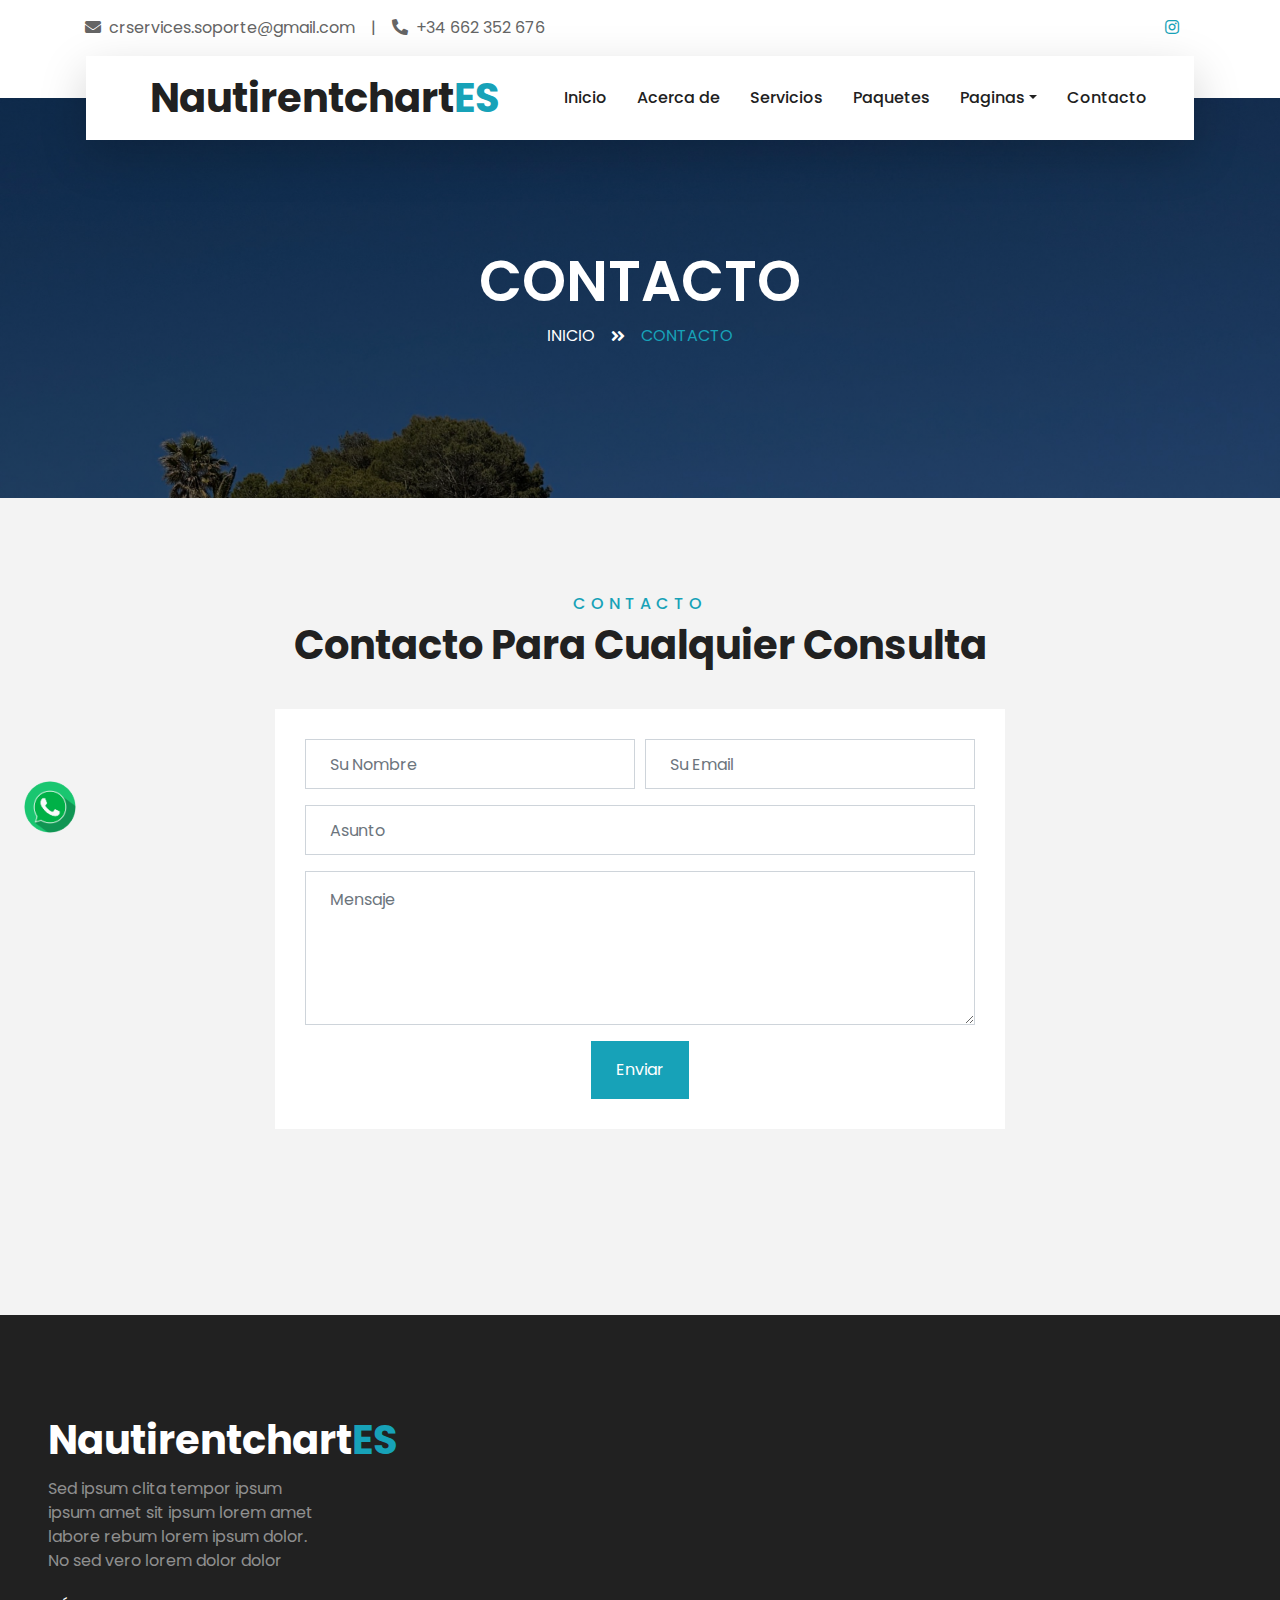
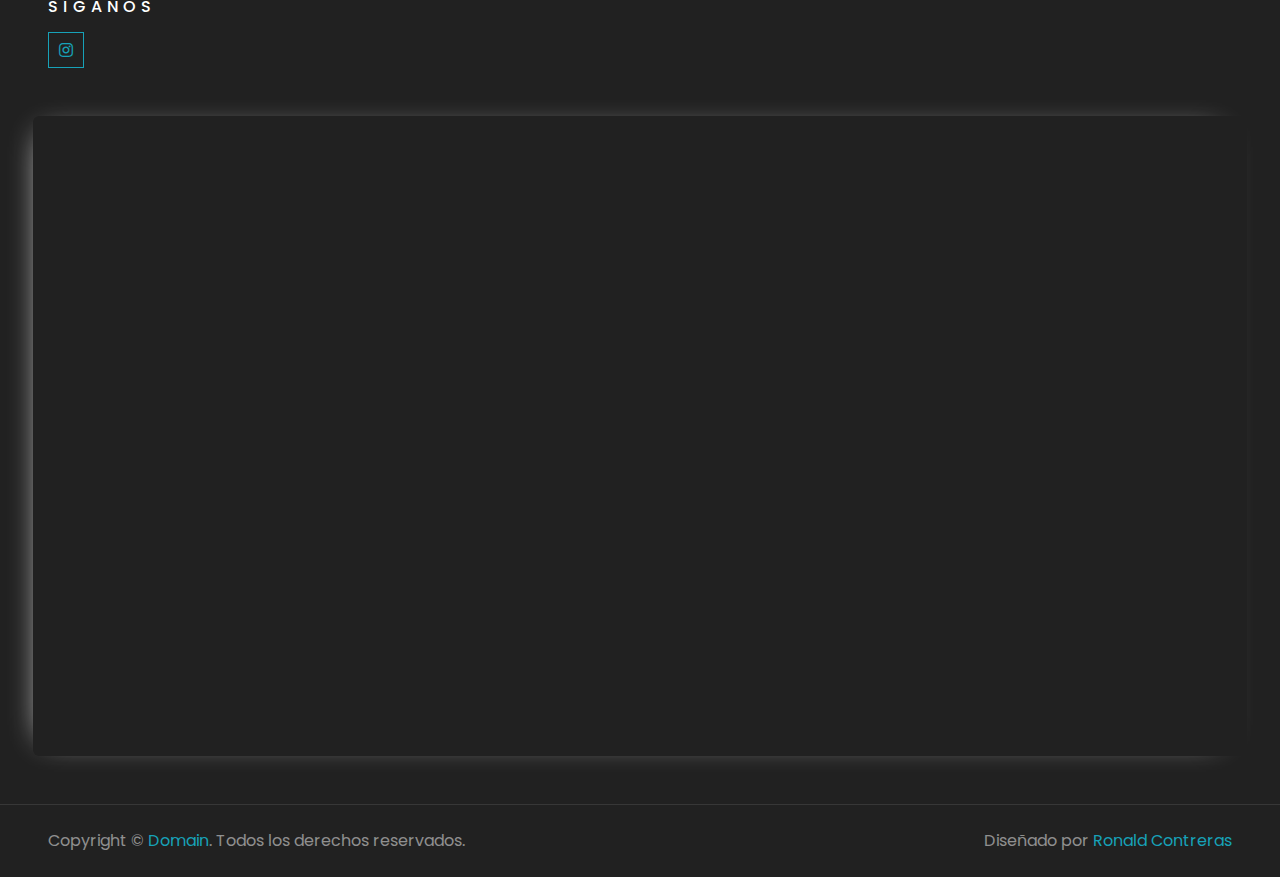
==== contact.html @ 91424c63 "Add files via upload" ====
<!DOCTYPE html>
<html lang="en">

<head>
    <meta charset="utf-8">
    <title>NautirentchartES</title>
    <meta content="width=device-width, initial-scale=1.0" name="viewport">
    <meta content="Free HTML Templates" name="keywords">
    <meta content="Free HTML Templates" name="description">

    <!-- Favicon -->
    <link href="img/favicon.ico" rel="icon">

    <!-- Google Web Fonts -->
    <link rel="preconnect" href="https://fonts.gstatic.com">
    <link href="https://fonts.googleapis.com/css2?family=Poppins:wght@400;500;600;700&display=swap" rel="stylesheet"> 

    <!-- Font Awesome -->
    <link href="https://cdnjs.cloudflare.com/ajax/libs/font-awesome/5.10.0/css/all.min.css" rel="stylesheet">

    <!-- Libraries Stylesheet -->
    <link href="lib/owlcarousel/assets/owl.carousel.min.css" rel="stylesheet">
    <link href="lib/tempusdominus/css/tempusdominus-bootstrap-4.min.css" rel="stylesheet" />

    <!-- Customized Bootstrap Stylesheet -->
    <link href="css/style.css" rel="stylesheet">
</head>

<body>
    <!-- Topbar Start -->
    <div class="container-fluid bg-light pt-3 d-none d-lg-block">
        <div class="container">
            <div class="row">
                <div class="col-lg-6 text-center text-lg-left mb-2 mb-lg-0">
                    <div class="d-inline-flex align-items-center">
                        <p><i class="fa fa-envelope mr-2"></i>crservices.soporte@gmail.com</p>
                        <p class="text-body px-3">|</p>
                        <p><i class="fa fa-phone-alt mr-2"></i>+34 662 352 676</p>
                    </div>   
                </div>
                <div class="col-lg-6 text-center text-lg-right">
                    <div class="d-inline-flex align-items-center">
                       <!--  <a class="text-info px-3" href="">
                            <i class="fab fa-facebook-f"></i>
                        </a>-->
                        <!-- <a class="text-info px-3" href="">
                            <i class="fab fa-twitter"></i>
                        </a>-->
                        <!-- <a class="text-info px-3" href="">
                            <i class="fab fa-linkedin-in"></i>
                        </a>-->
                        <a class="text-info px-3" href="">
                            <i class="fab fa-instagram"></i>
                        </a>
                        <!-- <a class="text-info px-3" href="">
                            <i class="fab fa-youtube"></i>
                        </a>-->
                         <!--<div id="flags" clase="flags">-->
                           
                       <!-- </div>-->
                    </div>
                </div>
            </div>
        </div>
    </div>
    <!-- Topbar End -->


    <!-- Navbar Start -->
    <div class="container-fluid position-relative nav-bar p-0">
        <div class="container-lg position-relative p-0 px-lg-3" style="z-index: 9;">
            <nav class="navbar navbar-expand-lg bg-light navbar-light shadow-lg py-3 py-lg-0 pl-3 pl-lg-5">
                <a href="" class="navbar-brand">
                      <!-- languages -->
                      <div class="flags_item " data-language=""="es">
                        <img class="flags_img" src="img/icon/es.svg" alt="">
                      </div>
                  
                      <div class="flags_item" data-language="en">
                        <img class="flags_img" src="img/icon/gb.svg" alt="">
                      </div>
                </a>
                    <h1 class="m-0 text-info"><span class="text-dark">Nautirentchart</span>ES</h1>                 
                    <button type="button" class="navbar-toggler" data-toggle="collapse" data-target="#navbarCollapse">
                     <span class="navbar-toggler-icon"></span>
                    </button>
                    <div class="collapse navbar-collapse justify-content-between px-3" id="navbarCollapse">
                        <div class="navbar-nav ml-auto py-0">
                            <a href="index.html" class="nav-item nav-link">Inicio</a>
                            <a href="" class="nav-item nav-link">Acerca de</a>
                            <a href="" class="nav-item nav-link">Servicios</a>
                            <a href="" class="nav-item nav-link">Paquetes</a>
                            <div class="nav-item dropdown">
                            <a href="#" class="nav-link dropdown-toggle" data-toggle="dropdown">Paginas</a>
                            <div class="dropdown-menu border-0 rounded-0 m-0">
                                 <!-- <a href="blog.html" class="dropdown-item">Blog Grid</a>
                                <a href="single.html" class="dropdown-item">Blog Detail</a> -->
                                <a href="#" class="dropdown-item">Destination</a>
                                 <!-- <a href="guide.html" class="dropdown-item">Travel Guides</a>-->
                                 <!-- <a href="testimonial.html" class="dropdown-item">Testimonios</a>-->
                                </div>
                            </div>
                        <a href="contact.html" class="nav-item nav-link">Contacto</a>
                    </div>
                </div>
            </nav>
        </div>
    </div>
    <!-- Navbar End -->


    <!-- Header Start -->
    <div class="container-fluid page-header">
        <div class="container">
            <div class="d-flex flex-column align-items-center justify-content-center" style="min-height: 400px">
                <h3 class="display-4 text-white text-uppercase">Contacto</h3>
                <div class="d-inline-flex text-white">
                    <p class="m-0 text-uppercase"><a class="text-white" href="index.html">Inicio</a></p>
                    <i class="fa fa-angle-double-right pt-1 px-3"></i>
                    <p class="m-0 text-uppercase text-info">Contacto</p>
                </div>
            </div>
        </div>
    </div>
    <!-- Header End -->


    <!-- Booking Start -->
    <!--<div class="container-fluid booking mt-5 pb-5">
        <div class="container pb-5">
            <div class="bg-light shadow" style="padding: 30px;">
                <div class="row align-items-center" style="min-height: 60px;">
                    <div class="col-md-10">
                        <div class="row">
                            <div class="col-md-3">
                                <div class="mb-3 mb-md-0">
                                    <select class="custom-select px-4" style="height: 47px;">
                                        <option selected>Destination</option>
                                        <option value="1">Destination 1</option>
                                        <option value="2">Destination 1</option>
                                        <option value="3">Destination 1</option>
                                    </select>
                                </div>
                            </div>
                            <div class="col-md-3">
                                <div class="mb-3 mb-md-0">
                                    <div class="date" id="date1" data-target-input="nearest">
                                        <input type="text" class="form-control p-4 datetimepicker-input" placeholder="Depart Date" data-target="#date1" data-toggle="datetimepicker"/>
                                    </div>
                                </div>
                            </div>
                            <div class="col-md-3">
                                <div class="mb-3 mb-md-0">
                                    <div class="date" id="date2" data-target-input="nearest">
                                        <input type="text" class="form-control p-4 datetimepicker-input" placeholder="Return Date" data-target="#date2" data-toggle="datetimepicker"/>
                                    </div>
                                </div>
                            </div>
                            <div class="col-md-3">
                                <div class="mb-3 mb-md-0">
                                    <select class="custom-select px-4" style="height: 47px;">
                                        <option selected>Duration</option>
                                        <option value="1">Duration 1</option>
                                        <option value="2">Duration 1</option>
                                        <option value="3">Duration 1</option>
                                    </select>
                                </div>
                            </div>
                        </div>
                    </div>
                    <div class="col-md-2">
                        <button class="btn btn-primary btn-block" type="submit" style="height: 47px; margin-top: -2px;">Submit</button>
                    </div>
                </div>
            </div>
        </div>
    </div>-->
    <!-- Booking End -->


    <!-- Contact Start -->
    <div class="container-fluid py-5">
        <div class="container py-5">
            <div class="text-center mb-3 pb-3">
                <h6 class="text-info text-uppercase" style="letter-spacing: 5px;">Contacto</h6>
                <h1>Contacto Para Cualquier Consulta</h1>
            </div>
            <div class="row justify-content-center">
                <div class="col-lg-8">
                    <div class="contact-form bg-white" style="padding: 30px;">
                        <div id="success"></div>
                        <form name="sentMessage" id="contactForm" novalidate="novalidate">
                            <div class="form-row">
                                <div class="control-group col-sm-6">
                                    <input type="text" class="form-control p-4" id="name" placeholder="Su Nombre"
                                        required="required" data-validation-required-message="Por favor ingrese su nombre" />
                                    <p class="help-block text-danger"></p>
                                </div>
                                <div class="control-group col-sm-6">
                                    <input type="email" class="form-control p-4" id="email" placeholder="Su Email"
                                        required="required" data-validation-required-message="Por favor ingrese email" />
                                    <p class="help-block text-danger"></p>
                                </div>
                            </div>
                            <div class="control-group">
                                <input type="text" class="form-control p-4" id="subject" placeholder="Asunto"
                                    required="required" data-validation-required-message="Por favor ingrese asunto" />
                                <p class="help-block text-danger"></p>
                            </div>
                            <div class="control-group">
                                <textarea class="form-control py-3 px-4" rows="5" id="message" placeholder="Mensaje"
                                    required="required"
                                    data-validation-required-message="Por favor ingrese su mensaje"></textarea>
                                <p class="help-block text-danger"></p>
                            </div>
                            <div class="text-center">
                                <button class="btn btn-primary py-3 px-4" type="submit" id="sendMessageButton">Enviar</button>
                            </div>
                        </form>
                    </div>
                </div>
            </div>
        </div>
    </div>
    <!-- Contact End -->


    <!-- Footer Start -->
    <div class="container-fluid bg-dark text-white-50 py-5 px-sm-3 px-lg-5" style="margin-top: 90px;">
        <div class="row pt-5">
            <div class="col-lg-3 col-md-6 mb-5">
                <a href="" class="navbar-brand">
                    <h1 class="text-info"><span class="text-white">Nautirentchart</span>ES</h1>
                </a>
                <p>Sed ipsum clita tempor ipsum ipsum amet sit ipsum lorem amet labore rebum lorem ipsum dolor. No sed vero lorem dolor dolor</p>
                <h6 class="text-white text-uppercase mt-4 mb-3" style="letter-spacing: 5px;">Síganos</h6>
                <div class="d-flex justify-content-start">
                   <!--  <a class="btn btn-outline-primary btn-square mr-2" href="#"><i class="fab fa-twitter"></i></a>
                    <a class="btn btn-outline-primary btn-square mr-2" href="#"><i class="fab fa-facebook-f"></i></a>
                    <a class="btn btn-outline-primary btn-square mr-2" href="#"><i class="fab fa-linkedin-in"></i></a>-->
                    <a class="btn btn-outline-primary btn-square" href="#"><i class="fab fa-instagram"></i></a>
                </div>
            </div>
           <!-- <div class="col-lg-3 col-md-6 mb-5">
                <h5 class="text-white text-uppercase mb-4" style="letter-spacing: 5px;">Our Services</h5>
                <div class="d-flex flex-column justify-content-start">
                    <a class="text-white-50 mb-2" href="#"><i class="fa fa-angle-right mr-2"></i>About</a>
                    <a class="text-white-50 mb-2" href="#"><i class="fa fa-angle-right mr-2"></i>Destination</a>
                    <a class="text-white-50 mb-2" href="#"><i class="fa fa-angle-right mr-2"></i>Services</a>
                    <a class="text-white-50 mb-2" href="#"><i class="fa fa-angle-right mr-2"></i>Packages</a>
                    <a class="text-white-50 mb-2" href="#"><i class="fa fa-angle-right mr-2"></i>Guides</a>
                    <a class="text-white-50 mb-2" href="#"><i class="fa fa-angle-right mr-2"></i>Testimonial</a>
                    <a class="text-white-50" href="#"><i class="fa fa-angle-right mr-2"></i>Blog</a>
                </div>
            </div>-->
           <!-- <div class="col-lg-3 col-md-6 mb-5">
                <h5 class="text-white text-uppercase mb-4" style="letter-spacing: 5px;">Usefull Links</h5>
                <div class="d-flex flex-column justify-content-start">
                    <a class="text-white-50 mb-2" href="#"><i class="fa fa-angle-right mr-2"></i>About</a>
                    <a class="text-white-50 mb-2" href="#"><i class="fa fa-angle-right mr-2"></i>Destination</a>
                    <a class="text-white-50 mb-2" href="#"><i class="fa fa-angle-right mr-2"></i>Services</a>
                    <a class="text-white-50 mb-2" href="#"><i class="fa fa-angle-right mr-2"></i>Packages</a>
                    <a class="text-white-50 mb-2" href="#"><i class="fa fa-angle-right mr-2"></i>Guides</a>
                    <a class="text-white-50 mb-2" href="#"><i class="fa fa-angle-right mr-2"></i>Testimonial</a>
                    <a class="text-white-50" href="#"><i class="fa fa-angle-right mr-2"></i>Blog</a>
                </div>
            </div>-->
            <!--<div class="col-lg-3 col-md-6 mb-5">
                <h5 class="text-white text-uppercase mb-4" style="letter-spacing: 5px;">Contact Us</h5>
                <p><i class="fa fa-map-marker-alt mr-2"></i>123 Street, New York, USA</p>
                <p><i class="fa fa-phone-alt mr-2"></i>+012 345 67890</p>
                <p><i class="fa fa-envelope mr-2"></i>info@example.com</p>
                <h6 class="text-white text-uppercase mt-4 mb-3" style="letter-spacing: 5px;">Newsletter</h6>
                <div class="w-100">
                    <div class="input-group">
                        <input type="text" class="form-control border-light" style="padding: 25px;" placeholder="Your Email">
                        <div class="input-group-append">
                            <button class="btn btn-primary px-3">Sign Up</button>
                        </div>
                    </div>
                </div>
            </div>-->

             <!--container-redes-sociales-->
        <div class="container-redes" id="redes">
            <a href="https://api.whatsapp.com/send?phone=34662352676&text=¿Cómo son los servicios que ofreces?" target="_blank">
                <img src="img/icon/icon-whatsapp.png" title="Enviar mensaje de WhatsApp" alt=""> 
            </a>
            <!-- <a href="http://m.me/ronald.spinelli.17" target="_blank">
              <img src="img/icon/icon-messenger.png" alt="" title="Enviar mensaje por Messenger">
            </a> -->
        </div>

            <div class="ubicacion">
                    
                <iframe src="https://www.google.com/maps/embed?pb=!1m18!1m12!1m3!1d6156.216976912184!2d2.463689057475657!3d39.5120410792677!2m3!1f0!2f0!3f0!3m2!1i1024!2i768!4f13.1!3m3!1m2!1s0x129789cf65718de9%3A0x7cdb2506b307f6de!2sClub%20Nautico%20Santa%20Pon%C3%A7a!5e0!3m2!1ses!2ses!4v1744240499169!5m2!1ses!2ses" width="2000" height="600" frameborder="0" style="border:0;" allowfullscreen="" aria-hidden="false" tabindex="0"></iframe>
            </div>


        </div>
    </div>
    <div class="container-fluid bg-dark text-white border-top py-4 px-sm-3 px-md-5" style="border-color: rgba(256, 256, 256, .1) !important;">
        <div class="row">
            <div class="col-lg-6 text-center text-md-left mb-3 mb-md-0">
                <p class="m-0 text-white-50">Copyright &copy; <a href="#">Domain</a>. Todos los derechos reservados.</a>
                </p>
            </div>
            <div class="col-lg-6 text-center text-md-right">
                <p class="m-0 text-white-50">Diseñado por <a href="">Ronald Contreras</a>
                </p>
            </div>
        </div>
    </div>
    <!-- Footer End -->


    <!-- Back to Top -->
    <a href="#" class="btn btn-lg btn-primary btn-lg-square back-to-top"><i class="fa fa-angle-double-up"></i></a>


    <!-- JavaScript Libraries -->
    <script src="https://code.jquery.com/jquery-3.4.1.min.js"></script>
    <script src="https://stackpath.bootstrapcdn.com/bootstrap/4.4.1/js/bootstrap.bundle.min.js"></script>
    <script src="lib/easing/easing.min.js"></script>
    <script src="lib/owlcarousel/owl.carousel.min.js"></script>
    <script src="lib/tempusdominus/js/moment.min.js"></script>
    <script src="lib/tempusdominus/js/moment-timezone.min.js"></script>
    <script src="lib/tempusdominus/js/tempusdominus-bootstrap-4.min.js"></script>

    <!-- Contact Javascript File -->
    <script src="mail/jqBootstrapValidation.min.js"></script>
    <script src="mail/contact.js"></script>

    <!-- Template Javascript -->
    <script src="js/main.js"></script>
</body>

</html>
---- css/style.css ----
/******* Bootstrap Theming ********/
/*!
 * Bootstrap v4.5.3 (https://getbootstrap.com/)
 * Copyright 2011-2020 The Bootstrap Authors
 * Copyright 2011-2020 Twitter, Inc.
 * Licensed under MIT (https://github.com/twbs/bootstrap/blob/main/LICENSE)
 */
:root {
  --blue: #007bff;
  --indigo: #6610f2;
  --purple: #6f42c1;
  --pink: #e83e8c;
  --red: #dc3545;
  --orange: #fd7e14;
  --yellow: #ffc107;
  /*--green: #28a745;*/
  --green: #17a2b8;
  --teal: #20c997;
  --cyan: #17a2b8;
  --white: #fff;
  --gray: #6c757d;
  --gray-dark: #343a40;
  --primary: #17a2b8;
  /*--primary: #7AB730;*/
  --secondary: #f4faec;
  /*--success: #28a745;*/
  --success: #17a2b8;
  --info: #17a2b8;
  --warning: #ffc107;
  --danger: #dc3545;
  --light: #FFFFFF;
  --dark: #212121;
  --breakpoint-xs: 0;
  --breakpoint-sm: 576px;
  --breakpoint-md: 768px;
  --breakpoint-lg: 992px;
  --breakpoint-xl: 1200px;
  --font-family-sans-serif: "Poppins", sans-serif;
  --font-family-monospace: SFMono-Regular, Menlo, Monaco, Consolas, "Liberation Mono", "Courier New", monospace;
}

*,
*::before,
*::after {
  box-sizing: border-box;
}

html {
  font-family: sans-serif;
  line-height: 1.15;
  -webkit-text-size-adjust: 100%;
  -webkit-tap-highlight-color: rgba(0, 0, 0, 0);
}

article, aside, figcaption, figure, footer, header, hgroup, main, nav, section {
  display: block;
}

body {
  margin: 0;
  font-family: "Poppins", sans-serif;
  font-size: 1rem;
  font-weight: 400;
  line-height: 1.5;
  color: #656565;
  text-align: left;
  background-color: #F3F3F3;
}

[tabindex="-1"]:focus:not(:focus-visible) {
  outline: 0 !important;
}

hr {
  box-sizing: content-box;
  height: 0;
  overflow: visible;
}

h1, h2, h3, h4, h5, h6 {
  margin-top: 0;
  margin-bottom: 0.5rem;
}

p {
  margin-top: 0;
  margin-bottom: 1rem;
}

abbr[title],
abbr[data-original-title] {
  text-decoration: underline;
  text-decoration: underline dotted;
  cursor: help;
  border-bottom: 0;
  text-decoration-skip-ink: none;
}

address {
  margin-bottom: 1rem;
  font-style: normal;
  line-height: inherit;
}

ol,
ul,
dl {
  margin-top: 0;
  margin-bottom: 1rem;
}

ol ol,
ul ul,
ol ul,
ul ol {
  margin-bottom: 0;
}

dt {
  font-weight: 700;
}

dd {
  margin-bottom: .5rem;
  margin-left: 0;
}

blockquote {
  margin: 0 0 1rem;
}

b,
strong {
  font-weight: bolder;
}

small {
  font-size: 80%;
}

sub,
sup {
  position: relative;
  font-size: 75%;
  line-height: 0;
  vertical-align: baseline;
}

sub {
  bottom: -.25em;
}

sup {
  top: -.5em;
}

a {
  color:#17a2b8; /*              letras de pg*/
  text-decoration: none;
  background-color: transparent;
}

a:hover {
  /*color: #527a20;*/
  color:#17a2b8;
  text-decoration: underline;
}

a:not([href]):not([class]) {
  color: inherit;
  text-decoration: none;
}

a:not([href]):not([class]):hover {
  color: inherit;
  text-decoration: none;
}

pre,
code,
kbd,
samp {
  font-family: SFMono-Regular, Menlo, Monaco, Consolas, "Liberation Mono", "Courier New", monospace;
  font-size: 1em;
}

pre {
  margin-top: 0;
  margin-bottom: 1rem;
  overflow: auto;
  -ms-overflow-style: scrollbar;
}

figure {
  margin: 0 0 1rem;
}

img {
  vertical-align: middle;
  border-style: none;
}

svg {
  overflow: hidden;
  vertical-align: middle;
}

table {
  border-collapse: collapse;
}

caption {
  padding-top: 0.75rem;
  padding-bottom: 0.75rem;
  color: #6c757d;
  text-align: left;
  caption-side: bottom;
}

th {
  text-align: inherit;
  text-align: -webkit-match-parent;
}

label {
  display: inline-block;
  margin-bottom: 0.5rem;
}

button {
  border-radius: 0;
}

button:focus {
  outline: 1px dotted;
  outline: 5px auto -webkit-focus-ring-color;
}

input,
button,
select,
optgroup,
textarea {
  margin: 0;
  font-family: inherit;
  font-size: inherit;
  line-height: inherit;
}

button,
input {
  overflow: visible;
}

button,
select {
  text-transform: none;
}

[role="button"] {
  cursor: pointer;
}

select {
  word-wrap: normal;
}

button,
[type="button"],
[type="reset"],
[type="submit"] {
  -webkit-appearance: button;
}

button:not(:disabled),
[type="button"]:not(:disabled),
[type="reset"]:not(:disabled),
[type="submit"]:not(:disabled) {
  cursor: pointer;
}

button::-moz-focus-inner,
[type="button"]::-moz-focus-inner,
[type="reset"]::-moz-focus-inner,
[type="submit"]::-moz-focus-inner {
  padding: 0;
  border-style: none;
}

input[type="radio"],
input[type="checkbox"] {
  box-sizing: border-box;
  padding: 0;
}

textarea {
  overflow: auto;
  resize: vertical;
}

fieldset {
  min-width: 0;
  padding: 0;
  margin: 0;
  border: 0;
}

legend {
  display: block;
  width: 100%;
  max-width: 100%;
  padding: 0;
  margin-bottom: .5rem;
  font-size: 1.5rem;
  line-height: inherit;
  color: inherit;
  white-space: normal;
}

@media (max-width: 1200px) {
  legend {
    font-size: calc(1.275rem + 0.3vw) ;
  }
}

progress {
  vertical-align: baseline;
}

[type="number"]::-webkit-inner-spin-button,
[type="number"]::-webkit-outer-spin-button {
  height: auto;
}

[type="search"] {
  outline-offset: -2px;
  -webkit-appearance: none;
}

[type="search"]::-webkit-search-decoration {
  -webkit-appearance: none;
}

::-webkit-file-upload-button {
  font: inherit;
  -webkit-appearance: button;
}

output {
  display: inline-block;
}

summary {
  display: list-item;
  cursor: pointer;
}

template {
  display: none;
}

[hidden] {
  display: none !important;
}

h1, h2, h3, h4, h5, h6,
.h1, .h2, .h3, .h4, .h5, .h6 {
  margin-bottom: 0.5rem;
  font-weight: 500;
  line-height: 1.2;
  color: #212121;
}

h1, .h1 {
  font-size: 2.5rem;
}

@media (max-width: 1200px) {
  h1, .h1 {
    font-size: calc(1.375rem + 1.5vw) ;
  }
}

h2, .h2 {
  font-size: 2rem;
}

@media (max-width: 1200px) {
  h2, .h2 {
    font-size: calc(1.325rem + 0.9vw) ;
  }
}

h3, .h3 {
  font-size: 1.75rem;
}

@media (max-width: 1200px) {
  h3, .h3 {
    font-size: calc(1.3rem + 0.6vw) ;
  }
}

h4, .h4 {
  font-size: 1.5rem;
}

@media (max-width: 1200px) {
  h4, .h4 {
    font-size: calc(1.275rem + 0.3vw) ;
  }
}

h5, .h5 {
  font-size: 1.25rem;
}

h6, .h6 {
  font-size: 1rem;
}

.lead {
  font-size: 1.25rem;
  font-weight: 300;
}

.display-1 {
  font-size: 6rem;
  font-weight: 300;
  line-height: 1.2;
}

@media (max-width: 1200px) {
  .display-1 {
    font-size: calc(1.725rem + 5.7vw) ;
  }
}

.display-2 {
  font-size: 5.5rem;
  font-weight: 300;
  line-height: 1.2;
}

@media (max-width: 1200px) {
  .display-2 {
    font-size: calc(1.675rem + 5.1vw) ;
  }
}

.display-3 {
  font-size: 4.5rem;
  font-weight: 300;
  line-height: 1.2;
}

@media (max-width: 1200px) {
  .display-3 {
    font-size: calc(1.575rem + 3.9vw) ;
  }
}

.display-4 {
  font-size: 3.5rem;
  font-weight: 300;
  line-height: 1.2;
}

@media (max-width: 1200px) {
  .display-4 {
    font-size: calc(1.475rem + 2.7vw) ;
  }
}

hr {
  margin-top: 1rem;
  margin-bottom: 1rem;
  border: 0;
  border-top: 1px solid rgba(0, 0, 0, 0.1);
}

small,
.small {
  font-size: 80%;
  font-weight: 400;
}

mark,
.mark {
  padding: 0.2em;
  background-color: #fcf8e3;
}

.list-unstyled {
  padding-left: 0;
  list-style: none;
}

.list-inline {
  padding-left: 0;
  list-style: none;
}

.list-inline-item {
  display: inline-block;
}

.list-inline-item:not(:last-child) {
  margin-right: 0.5rem;
}

.initialism {
  font-size: 90%;
  text-transform: uppercase;
}

.blockquote {
  margin-bottom: 1rem;
  font-size: 1.25rem;
}

.blockquote-footer {
  display: block;
  font-size: 80%;
  color: #6c757d;
}

.blockquote-footer::before {
  content: "\2014\00A0";
}

.img-fluid {
  max-width: 100%;
  height: auto;
}

.img-thumbnail {
  padding: 0.25rem;
  background-color: #F3F3F3;
  border: 1px solid #dee2e6;
  max-width: 100%;
  height: auto;
}

.figure {
  display: inline-block;
}

.figure-img {
  margin-bottom: 0.5rem;
  line-height: 1;
}

.figure-caption {
  font-size: 90%;
  color: #6c757d;
}

code {
  font-size: 87.5%;
  color: #e83e8c;
  word-wrap: break-word;
}

a > code {
  color: inherit;
}

kbd {
  padding: 0.2rem 0.4rem;
  font-size: 87.5%;
  color: #fff;
  background-color: #212529;
}

kbd kbd {
  padding: 0;
  font-size: 100%;
  font-weight: 700;
}

pre {
  display: block;
  font-size: 87.5%;
  color: #212529;
}

pre code {
  font-size: inherit;
  color: inherit;
  word-break: normal;
}

.pre-scrollable {
  max-height: 340px;
  overflow-y: scroll;
}

.container,
.container-fluid,
.container-sm,
.container-md,
.container-lg,
.container-xl {
  width: 100%;
  padding-right: 15px;
  padding-left: 15px;
  margin-right: auto;
  margin-left: auto;
}

@media (min-width: 576px) {
  .container, .container-sm {
    max-width: 540px;
  }
}

@media (min-width: 768px) {
  .container, .container-sm, .container-md {
    max-width: 720px;
  }
}

@media (min-width: 992px) {
  .container, .container-sm, .container-md, .container-lg {
    max-width: 960px;
  }
}

@media (min-width: 1200px) {
  .container, .container-sm, .container-md, .container-lg, .container-xl {
    max-width: 1140px;
  }
}

.row {
  display: flex;
  flex-wrap: wrap;
  margin-right: -15px;
  margin-left: -15px;
}

.no-gutters {
  margin-right: 0;
  margin-left: 0;
}

.no-gutters > .col,
.no-gutters > [class*="col-"] {
  padding-right: 0;
  padding-left: 0;
}

.col-1, .col-2, .col-3, .col-4, .col-5, .col-6, .col-7, .col-8, .col-9, .col-10, .col-11, .col-12, .col,
.col-auto, .col-sm-1, .col-sm-2, .col-sm-3, .col-sm-4, .col-sm-5, .col-sm-6, .col-sm-7, .col-sm-8, .col-sm-9, .col-sm-10, .col-sm-11, .col-sm-12, .col-sm,
.col-sm-auto, .col-md-1, .col-md-2, .col-md-3, .col-md-4, .col-md-5, .col-md-6, .col-md-7, .col-md-8, .col-md-9, .col-md-10, .col-md-11, .col-md-12, .col-md,
.col-md-auto, .col-lg-1, .col-lg-2, .col-lg-3, .col-lg-4, .col-lg-5, .col-lg-6, .col-lg-7, .col-lg-8, .col-lg-9, .col-lg-10, .col-lg-11, .col-lg-12, .col-lg,
.col-lg-auto, .col-xl-1, .col-xl-2, .col-xl-3, .col-xl-4, .col-xl-5, .col-xl-6, .col-xl-7, .col-xl-8, .col-xl-9, .col-xl-10, .col-xl-11, .col-xl-12, .col-xl,
.col-xl-auto {
  position: relative;
  width: 100%;
  padding-right: 15px;
  padding-left: 15px;
}

.col {
  flex-basis: 0;
  flex-grow: 1;
  max-width: 100%;
}

.row-cols-1 > * {
  flex: 0 0 100%;
  max-width: 100%;
}

.row-cols-2 > * {
  flex: 0 0 50%;
  max-width: 50%;
}

.row-cols-3 > * {
  flex: 0 0 33.33333%;
  max-width: 33.33333%;
}

.row-cols-4 > * {
  flex: 0 0 25%;
  max-width: 25%;
}

.row-cols-5 > * {
  flex: 0 0 20%;
  max-width: 20%;
}

.row-cols-6 > * {
  flex: 0 0 16.66667%;
  max-width: 16.66667%;
}

.col-auto {
  flex: 0 0 auto;
  width: auto;
  max-width: 100%;
}

.col-1 {
  flex: 0 0 8.33333%;
  max-width: 8.33333%;
}

.col-2 {
  flex: 0 0 16.66667%;
  max-width: 16.66667%;
}

.col-3 {
  flex: 0 0 25%;
  max-width: 25%;
}

.col-4 {
  flex: 0 0 33.33333%;
  max-width: 33.33333%;
}

.col-5 {
  flex: 0 0 41.66667%;
  max-width: 41.66667%;
}

.col-6 {
  flex: 0 0 50%;
  max-width: 50%;
}

.col-7 {
  flex: 0 0 58.33333%;
  max-width: 58.33333%;
}

.col-8 {
  flex: 0 0 66.66667%;
  max-width: 66.66667%;
}

.col-9 {
  flex: 0 0 75%;
  max-width: 75%;
}

.col-10 {
  flex: 0 0 83.33333%;
  max-width: 83.33333%;
}

.col-11 {
  flex: 0 0 91.66667%;
  max-width: 91.66667%;
}

.col-12 {
  flex: 0 0 100%;
  max-width: 100%;
}

.order-first {
  order: -1;
}

.order-last {
  order: 13;
}

.order-0 {
  order: 0;
}

.order-1 {
  order: 1;
}

.order-2 {
  order: 2;
}

.order-3 {
  order: 3;
}

.order-4 {
  order: 4;
}

.order-5 {
  order: 5;
}

.order-6 {
  order: 6;
}

.order-7 {
  order: 7;
}

.order-8 {
  order: 8;
}

.order-9 {
  order: 9;
}

.order-10 {
  order: 10;
}

.order-11 {
  order: 11;
}

.order-12 {
  order: 12;
}

.offset-1 {
  margin-left: 8.33333%;
}

.offset-2 {
  margin-left: 16.66667%;
}

.offset-3 {
  margin-left: 25%;
}

.offset-4 {
  margin-left: 33.33333%;
}

.offset-5 {
  margin-left: 41.66667%;
}

.offset-6 {
  margin-left: 50%;
}

.offset-7 {
  margin-left: 58.33333%;
}

.offset-8 {
  margin-left: 66.66667%;
}

.offset-9 {
  margin-left: 75%;
}

.offset-10 {
  margin-left: 83.33333%;
}

.offset-11 {
  margin-left: 91.66667%;
}

@media (min-width: 576px) {
  .col-sm {
    flex-basis: 0;
    flex-grow: 1;
    max-width: 100%;
  }
  .row-cols-sm-1 > * {
    flex: 0 0 100%;
    max-width: 100%;
  }
  .row-cols-sm-2 > * {
    flex: 0 0 50%;
    max-width: 50%;
  }
  .row-cols-sm-3 > * {
    flex: 0 0 33.33333%;
    max-width: 33.33333%;
  }
  .row-cols-sm-4 > * {
    flex: 0 0 25%;
    max-width: 25%;
  }
  .row-cols-sm-5 > * {
    flex: 0 0 20%;
    max-width: 20%;
  }
  .row-cols-sm-6 > * {
    flex: 0 0 16.66667%;
    max-width: 16.66667%;
  }
  .col-sm-auto {
    flex: 0 0 auto;
    width: auto;
    max-width: 100%;
  }
  .col-sm-1 {
    flex: 0 0 8.33333%;
    max-width: 8.33333%;
  }
  .col-sm-2 {
    flex: 0 0 16.66667%;
    max-width: 16.66667%;
  }
  .col-sm-3 {
    flex: 0 0 25%;
    max-width: 25%;
  }
  .col-sm-4 {
    flex: 0 0 33.33333%;
    max-width: 33.33333%;
  }
  .col-sm-5 {
    flex: 0 0 41.66667%;
    max-width: 41.66667%;
  }
  .col-sm-6 {
    flex: 0 0 50%;
    max-width: 50%;
  }
  .col-sm-7 {
    flex: 0 0 58.33333%;
    max-width: 58.33333%;
  }
  .col-sm-8 {
    flex: 0 0 66.66667%;
    max-width: 66.66667%;
  }
  .col-sm-9 {
    flex: 0 0 75%;
    max-width: 75%;
  }
  .col-sm-10 {
    flex: 0 0 83.33333%;
    max-width: 83.33333%;
  }
  .col-sm-11 {
    flex: 0 0 91.66667%;
    max-width: 91.66667%;
  }
  .col-sm-12 {
    flex: 0 0 100%;
    max-width: 100%;
  }
  .order-sm-first {
    order: -1;
  }
  .order-sm-last {
    order: 13;
  }
  .order-sm-0 {
    order: 0;
  }
  .order-sm-1 {
    order: 1;
  }
  .order-sm-2 {
    order: 2;
  }
  .order-sm-3 {
    order: 3;
  }
  .order-sm-4 {
    order: 4;
  }
  .order-sm-5 {
    order: 5;
  }
  .order-sm-6 {
    order: 6;
  }
  .order-sm-7 {
    order: 7;
  }
  .order-sm-8 {
    order: 8;
  }
  .order-sm-9 {
    order: 9;
  }
  .order-sm-10 {
    order: 10;
  }
  .order-sm-11 {
    order: 11;
  }
  .order-sm-12 {
    order: 12;
  }
  .offset-sm-0 {
    margin-left: 0;
  }
  .offset-sm-1 {
    margin-left: 8.33333%;
  }
  .offset-sm-2 {
    margin-left: 16.66667%;
  }
  .offset-sm-3 {
    margin-left: 25%;
  }
  .offset-sm-4 {
    margin-left: 33.33333%;
  }
  .offset-sm-5 {
    margin-left: 41.66667%;
  }
  .offset-sm-6 {
    margin-left: 50%;
  }
  .offset-sm-7 {
    margin-left: 58.33333%;
  }
  .offset-sm-8 {
    margin-left: 66.66667%;
  }
  .offset-sm-9 {
    margin-left: 75%;
  }
  .offset-sm-10 {
    margin-left: 83.33333%;
  }
  .offset-sm-11 {
    margin-left: 91.66667%;
  }
}

@media (min-width: 768px) {
  .col-md {
    flex-basis: 0;
    flex-grow: 1;
    max-width: 100%;
  }
  .row-cols-md-1 > * {
    flex: 0 0 100%;
    max-width: 100%;
  }
  .row-cols-md-2 > * {
    flex: 0 0 50%;
    max-width: 50%;
  }
  .row-cols-md-3 > * {
    flex: 0 0 33.33333%;
    max-width: 33.33333%;
  }
  .row-cols-md-4 > * {
    flex: 0 0 25%;
    max-width: 25%;
  }
  .row-cols-md-5 > * {
    flex: 0 0 20%;
    max-width: 20%;
  }
  .row-cols-md-6 > * {
    flex: 0 0 16.66667%;
    max-width: 16.66667%;
  }
  .col-md-auto {
    flex: 0 0 auto;
    width: auto;
    max-width: 100%;
  }
  .col-md-1 {
    flex: 0 0 8.33333%;
    max-width: 8.33333%;
  }
  .col-md-2 {
    flex: 0 0 16.66667%;
    max-width: 16.66667%;
  }
  .col-md-3 {
    flex: 0 0 25%;
    max-width: 25%;
  }
  .col-md-4 {
    flex: 0 0 33.33333%;
    max-width: 33.33333%;
  }
  .col-md-5 {
    flex: 0 0 41.66667%;
    max-width: 41.66667%;
  }
  .col-md-6 {
    flex: 0 0 50%;
    max-width: 50%;
  }
  .col-md-7 {
    flex: 0 0 58.33333%;
    max-width: 58.33333%;
  }
  .col-md-8 {
    flex: 0 0 66.66667%;
    max-width: 66.66667%;
  }
  .col-md-9 {
    flex: 0 0 75%;
    max-width: 75%;
  }
  .col-md-10 {
    flex: 0 0 83.33333%;
    max-width: 83.33333%;
  }
  .col-md-11 {
    flex: 0 0 91.66667%;
    max-width: 91.66667%;
  }
  .col-md-12 {
    flex: 0 0 100%;
    max-width: 100%;
  }
  .order-md-first {
    order: -1;
  }
  .order-md-last {
    order: 13;
  }
  .order-md-0 {
    order: 0;
  }
  .order-md-1 {
    order: 1;
  }
  .order-md-2 {
    order: 2;
  }
  .order-md-3 {
    order: 3;
  }
  .order-md-4 {
    order: 4;
  }
  .order-md-5 {
    order: 5;
  }
  .order-md-6 {
    order: 6;
  }
  .order-md-7 {
    order: 7;
  }
  .order-md-8 {
    order: 8;
  }
  .order-md-9 {
    order: 9;
  }
  .order-md-10 {
    order: 10;
  }
  .order-md-11 {
    order: 11;
  }
  .order-md-12 {
    order: 12;
  }
  .offset-md-0 {
    margin-left: 0;
  }
  .offset-md-1 {
    margin-left: 8.33333%;
  }
  .offset-md-2 {
    margin-left: 16.66667%;
  }
  .offset-md-3 {
    margin-left: 25%;
  }
  .offset-md-4 {
    margin-left: 33.33333%;
  }
  .offset-md-5 {
    margin-left: 41.66667%;
  }
  .offset-md-6 {
    margin-left: 50%;
  }
  .offset-md-7 {
    margin-left: 58.33333%;
  }
  .offset-md-8 {
    margin-left: 66.66667%;
  }
  .offset-md-9 {
    margin-left: 75%;
  }
  .offset-md-10 {
    margin-left: 83.33333%;
  }
  .offset-md-11 {
    margin-left: 91.66667%;
  }
}

@media (min-width: 992px) {
  .col-lg {
    flex-basis: 0;
    flex-grow: 1;
    max-width: 100%;
  }
  .row-cols-lg-1 > * {
    flex: 0 0 100%;
    max-width: 100%;
  }
  .row-cols-lg-2 > * {
    flex: 0 0 50%;
    max-width: 50%;
  }
  .row-cols-lg-3 > * {
    flex: 0 0 33.33333%;
    max-width: 33.33333%;
  }
  .row-cols-lg-4 > * {
    flex: 0 0 25%;
    max-width: 25%;
  }
  .row-cols-lg-5 > * {
    flex: 0 0 20%;
    max-width: 20%;
  }
  .row-cols-lg-6 > * {
    flex: 0 0 16.66667%;
    max-width: 16.66667%;
  }
  .col-lg-auto {
    flex: 0 0 auto;
    width: auto;
    max-width: 100%;
  }
  .col-lg-1 {
    flex: 0 0 8.33333%;
    max-width: 8.33333%;
  }
  .col-lg-2 {
    flex: 0 0 16.66667%;
    max-width: 16.66667%;
  }
  .col-lg-3 {
    flex: 0 0 25%;
    max-width: 25%;
  }
  .col-lg-4 {
    flex: 0 0 33.33333%;
    max-width: 33.33333%;
  }
  .col-lg-5 {
    flex: 0 0 41.66667%;
    max-width: 41.66667%;
  }
  .col-lg-6 {
    flex: 0 0 50%;
    max-width: 50%;
  }
  .col-lg-7 {
    flex: 0 0 58.33333%;
    max-width: 58.33333%;
  }
  .col-lg-8 {
    flex: 0 0 66.66667%;
    max-width: 66.66667%;
  }
  .col-lg-9 {
    flex: 0 0 75%;
    max-width: 75%;
  }
  .col-lg-10 {
    flex: 0 0 83.33333%;
    max-width: 83.33333%;
  }
  .col-lg-11 {
    flex: 0 0 91.66667%;
    max-width: 91.66667%;
  }
  .col-lg-12 {
    flex: 0 0 100%;
    max-width: 100%;
  }
  .order-lg-first {
    order: -1;
  }
  .order-lg-last {
    order: 13;
  }
  .order-lg-0 {
    order: 0;
  }
  .order-lg-1 {
    order: 1;
  }
  .order-lg-2 {
    order: 2;
  }
  .order-lg-3 {
    order: 3;
  }
  .order-lg-4 {
    order: 4;
  }
  .order-lg-5 {
    order: 5;
  }
  .order-lg-6 {
    order: 6;
  }
  .order-lg-7 {
    order: 7;
  }
  .order-lg-8 {
    order: 8;
  }
  .order-lg-9 {
    order: 9;
  }
  .order-lg-10 {
    order: 10;
  }
  .order-lg-11 {
    order: 11;
  }
  .order-lg-12 {
    order: 12;
  }
  .offset-lg-0 {
    margin-left: 0;
  }
  .offset-lg-1 {
    margin-left: 8.33333%;
  }
  .offset-lg-2 {
    margin-left: 16.66667%;
  }
  .offset-lg-3 {
    margin-left: 25%;
  }
  .offset-lg-4 {
    margin-left: 33.33333%;
  }
  .offset-lg-5 {
    margin-left: 41.66667%;
  }
  .offset-lg-6 {
    margin-left: 50%;
  }
  .offset-lg-7 {
    margin-left: 58.33333%;
  }
  .offset-lg-8 {
    margin-left: 66.66667%;
  }
  .offset-lg-9 {
    margin-left: 75%;
  }
  .offset-lg-10 {
    margin-left: 83.33333%;
  }
  .offset-lg-11 {
    margin-left: 91.66667%;
  }
}

@media (min-width: 1200px) {
  .col-xl {
    flex-basis: 0;
    flex-grow: 1;
    max-width: 100%;
  }
  .row-cols-xl-1 > * {
    flex: 0 0 100%;
    max-width: 100%;
  }
  .row-cols-xl-2 > * {
    flex: 0 0 50%;
    max-width: 50%;
  }
  .row-cols-xl-3 > * {
    flex: 0 0 33.33333%;
    max-width: 33.33333%;
  }
  .row-cols-xl-4 > * {
    flex: 0 0 25%;
    max-width: 25%;
  }
  .row-cols-xl-5 > * {
    flex: 0 0 20%;
    max-width: 20%;
  }
  .row-cols-xl-6 > * {
    flex: 0 0 16.66667%;
    max-width: 16.66667%;
  }
  .col-xl-auto {
    flex: 0 0 auto;
    width: auto;
    max-width: 100%;
  }
  .col-xl-1 {
    flex: 0 0 8.33333%;
    max-width: 8.33333%;
  }
  .col-xl-2 {
    flex: 0 0 16.66667%;
    max-width: 16.66667%;
  }
  .col-xl-3 {
    flex: 0 0 25%;
    max-width: 25%;
  }
  .col-xl-4 {
    flex: 0 0 33.33333%;
    max-width: 33.33333%;
  }
  .col-xl-5 {
    flex: 0 0 41.66667%;
    max-width: 41.66667%;
  }
  .col-xl-6 {
    flex: 0 0 50%;
    max-width: 50%;
  }
  .col-xl-7 {
    flex: 0 0 58.33333%;
    max-width: 58.33333%;
  }
  .col-xl-8 {
    flex: 0 0 66.66667%;
    max-width: 66.66667%;
  }
  .col-xl-9 {
    flex: 0 0 75%;
    max-width: 75%;
  }
  .col-xl-10 {
    flex: 0 0 83.33333%;
    max-width: 83.33333%;
  }
  .col-xl-11 {
    flex: 0 0 91.66667%;
    max-width: 91.66667%;
  }
  .col-xl-12 {
    flex: 0 0 100%;
    max-width: 100%;
  }
  .order-xl-first {
    order: -1;
  }
  .order-xl-last {
    order: 13;
  }
  .order-xl-0 {
    order: 0;
  }
  .order-xl-1 {
    order: 1;
  }
  .order-xl-2 {
    order: 2;
  }
  .order-xl-3 {
    order: 3;
  }
  .order-xl-4 {
    order: 4;
  }
  .order-xl-5 {
    order: 5;
  }
  .order-xl-6 {
    order: 6;
  }
  .order-xl-7 {
    order: 7;
  }
  .order-xl-8 {
    order: 8;
  }
  .order-xl-9 {
    order: 9;
  }
  .order-xl-10 {
    order: 10;
  }
  .order-xl-11 {
    order: 11;
  }
  .order-xl-12 {
    order: 12;
  }
  .offset-xl-0 {
    margin-left: 0;
  }
  .offset-xl-1 {
    margin-left: 8.33333%;
  }
  .offset-xl-2 {
    margin-left: 16.66667%;
  }
  .offset-xl-3 {
    margin-left: 25%;
  }
  .offset-xl-4 {
    margin-left: 33.33333%;
  }
  .offset-xl-5 {
    margin-left: 41.66667%;
  }
  .offset-xl-6 {
    margin-left: 50%;
  }
  .offset-xl-7 {
    margin-left: 58.33333%;
  }
  .offset-xl-8 {
    margin-left: 66.66667%;
  }
  .offset-xl-9 {
    margin-left: 75%;
  }
  .offset-xl-10 {
    margin-left: 83.33333%;
  }
  .offset-xl-11 {
    margin-left: 91.66667%;
  }
}

.table {
  width: 100%;
  margin-bottom: 1rem;
  color: #656565;
}

.table th,
.table td {
  padding: 0.75rem;
  vertical-align: top;
  border-top: 1px solid #dee2e6;
}

.table thead th {
  vertical-align: bottom;
  border-bottom: 2px solid #dee2e6;
}

.table tbody + tbody {
  border-top: 2px solid #dee2e6;
}

.table-sm th,
.table-sm td {
  padding: 0.3rem;
}

.table-bordered {
  border: 1px solid #dee2e6;
}

.table-bordered th,
.table-bordered td {
  border: 1px solid #dee2e6;
}

.table-bordered thead th,
.table-bordered thead td {
  border-bottom-width: 2px;
}

.table-borderless th,
.table-borderless td,
.table-borderless thead th,
.table-borderless tbody + tbody {
  border: 0;
}

.table-striped tbody tr:nth-of-type(odd) {
  background-color: rgba(0, 0, 0, 0.05);
}

.table-hover tbody tr:hover {
  color: #656565;
  background-color: rgba(0, 0, 0, 0.075);
}

.table-primary,
.table-primary > th,
.table-primary > td {
  background-color: #daebc5;
}

.table-primary th,
.table-primary td,
.table-primary thead th,
.table-primary tbody + tbody {
  border-color: #bada93;
}

.table-hover .table-primary:hover {
  background-color: #cee4b2;
}

.table-hover .table-primary:hover > td,
.table-hover .table-primary:hover > th {
  background-color: #cee4b2;
}

.table-secondary,
.table-secondary > th,
.table-secondary > td {
  background-color: #fcfefa;
}

.table-secondary th,
.table-secondary td,
.table-secondary thead th,
.table-secondary tbody + tbody {
  border-color: #f9fcf5;
}

.table-hover .table-secondary:hover {
  background-color: #effae5;
}

.table-hover .table-secondary:hover > td,
.table-hover .table-secondary:hover > th {
  background-color: #effae5;
}

.table-success,
.table-success > th,
.table-success > td {
  background-color: #c3e6cb;
}

.table-success th,
.table-success td,
.table-success thead th,
.table-success tbody + tbody {
  border-color: #8fd19e;
}

.table-hover .table-success:hover {
  background-color: #b1dfbb;
}

.table-hover .table-success:hover > td,
.table-hover .table-success:hover > th {
  background-color: #b1dfbb;
}

.table-info,
.table-info > th,
.table-info > td {
  background-color: #bee5eb;
}

.table-info th,
.table-info td,
.table-info thead th,
.table-info tbody + tbody {
  border-color: #86cfda;
}

.table-hover .table-info:hover {
  background-color: #abdde5;
}

.table-hover .table-info:hover > td,
.table-hover .table-info:hover > th {
  background-color: #abdde5;
}

.table-warning,
.table-warning > th,
.table-warning > td {
  background-color: #ffeeba;
}

.table-warning th,
.table-warning td,
.table-warning thead th,
.table-warning tbody + tbody {
  border-color: #ffdf7e;
}

.table-hover .table-warning:hover {
  background-color: #ffe8a1;
}

.table-hover .table-warning:hover > td,
.table-hover .table-warning:hover > th {
  background-color: #ffe8a1;
}

.table-danger,
.table-danger > th,
.table-danger > td {
  background-color: #f5c6cb;
}

.table-danger th,
.table-danger td,
.table-danger thead th,
.table-danger tbody + tbody {
  border-color: #ed969e;
}

.table-hover .table-danger:hover {
  background-color: #f1b0b7;
}

.table-hover .table-danger:hover > td,
.table-hover .table-danger:hover > th {
  background-color: #f1b0b7;
}

.table-light,
.table-light > th,
.table-light > td {
  background-color: white;
}

.table-light th,
.table-light td,
.table-light thead th,
.table-light tbody + tbody {
  border-color: white;
}

.table-hover .table-light:hover {
  background-color: #f2f2f2;
}

.table-hover .table-light:hover > td,
.table-hover .table-light:hover > th {
  background-color: #f2f2f2;
}

.table-dark,
.table-dark > th,
.table-dark > td {
  background-color: #c1c1c1;
}

.table-dark th,
.table-dark td,
.table-dark thead th,
.table-dark tbody + tbody {
  border-color: #8c8c8c;
}

.table-hover .table-dark:hover {
  background-color: #b4b4b4;
}

.table-hover .table-dark:hover > td,
.table-hover .table-dark:hover > th {
  background-color: #b4b4b4;
}

.table-active,
.table-active > th,
.table-active > td {
  background-color: rgba(0, 0, 0, 0.075);
}

.table-hover .table-active:hover {
  background-color: rgba(0, 0, 0, 0.075);
}

.table-hover .table-active:hover > td,
.table-hover .table-active:hover > th {
  background-color: rgba(0, 0, 0, 0.075);
}

.table .thead-dark th {
  color: #fff;
  background-color: #343a40;
  border-color: #454d55;
}

.table .thead-light th {
  color: #495057;
  background-color: #e9ecef;
  border-color: #dee2e6;
}

.table-dark {
  color: #fff;
  background-color: #343a40;
}

.table-dark th,
.table-dark td,
.table-dark thead th {
  border-color: #454d55;
}

.table-dark.table-bordered {
  border: 0;
}

.table-dark.table-striped tbody tr:nth-of-type(odd) {
  background-color: rgba(255, 255, 255, 0.05);
}

.table-dark.table-hover tbody tr:hover {
  color: #fff;
  background-color: rgba(255, 255, 255, 0.075);
}

@media (max-width: 575.98px) {
  .table-responsive-sm {
    display: block;
    width: 100%;
    overflow-x: auto;
    -webkit-overflow-scrolling: touch;
  }
  .table-responsive-sm > .table-bordered {
    border: 0;
  }
}

@media (max-width: 767.98px) {
  .table-responsive-md {
    display: block;
    width: 100%;
    overflow-x: auto;
    -webkit-overflow-scrolling: touch;
  }
  .table-responsive-md > .table-bordered {
    border: 0;
  }
}

@media (max-width: 991.98px) {
  .table-responsive-lg {
    display: block;
    width: 100%;
    overflow-x: auto;
    -webkit-overflow-scrolling: touch;
  }
  .table-responsive-lg > .table-bordered {
    border: 0;
  }
}

@media (max-width: 1199.98px) {
  .table-responsive-xl {
    display: block;
    width: 100%;
    overflow-x: auto;
    -webkit-overflow-scrolling: touch;
  }
  .table-responsive-xl > .table-bordered {
    border: 0;
  }
}

.table-responsive {
  display: block;
  width: 100%;
  overflow-x: auto;
  -webkit-overflow-scrolling: touch;
}

.table-responsive > .table-bordered {
  border: 0;
}

.form-control {
  display: block;
  width: 100%;
  height: calc(1.5em + 0.75rem + 2px);
  padding: 0.375rem 0.75rem;
  font-size: 1rem;
  font-weight: 400;
  line-height: 1.5;
  color: #495057;
  background-color: #fff;
  background-clip: padding-box;
  border: 1px solid #ced4da;
  border-radius: 0;
  transition: border-color 0.15s ease-in-out, box-shadow 0.15s ease-in-out;
}

@media (prefers-reduced-motion: reduce) {
  .form-control {
    transition: none;
  }
}

.form-control::-ms-expand {
  background-color: transparent;
  border: 0;
}

.form-control:-moz-focusring {
  color: transparent;
  text-shadow: 0 0 0 #495057;
}

.form-control:focus {
  color: #495057;
  background-color: #fff;
  border-color: #b8e087;
  outline: 0;
  box-shadow: 0 0 0 0.2rem rgba(122, 183, 48, 0.25);
}

.form-control::placeholder {
  color: #6c757d;
  opacity: 1;
}

.form-control:disabled, .form-control[readonly] {
  background-color: #e9ecef;
  opacity: 1;
}

input[type="date"].form-control,
input[type="time"].form-control,
input[type="datetime-local"].form-control,
input[type="month"].form-control {
  appearance: none;
}

select.form-control:focus::-ms-value {
  color: #495057;
  background-color: #fff;
}

.form-control-file,
.form-control-range {
  display: block;
  width: 100%;
}

.col-form-label {
  padding-top: calc(0.375rem + 1px);
  padding-bottom: calc(0.375rem + 1px);
  margin-bottom: 0;
  font-size: inherit;
  line-height: 1.5;
}

.col-form-label-lg {
  padding-top: calc(0.5rem + 1px);
  padding-bottom: calc(0.5rem + 1px);
  font-size: 1.25rem;
  line-height: 1.5;
}

.col-form-label-sm {
  padding-top: calc(0.25rem + 1px);
  padding-bottom: calc(0.25rem + 1px);
  font-size: 0.875rem;
  line-height: 1.5;
}

.form-control-plaintext {
  display: block;
  width: 100%;
  padding: 0.375rem 0;
  margin-bottom: 0;
  font-size: 1rem;
  line-height: 1.5;
  color: #656565;
  background-color: transparent;
  border: solid transparent;
  border-width: 1px 0;
}

.form-control-plaintext.form-control-sm, .form-control-plaintext.form-control-lg {
  padding-right: 0;
  padding-left: 0;
}

.form-control-sm {
  height: calc(1.5em + 0.5rem + 2px);
  padding: 0.25rem 0.5rem;
  font-size: 0.875rem;
  line-height: 1.5;
}

.form-control-lg {
  height: calc(1.5em + 1rem + 2px);
  padding: 0.5rem 1rem;
  font-size: 1.25rem;
  line-height: 1.5;
}

select.form-control[size], select.form-control[multiple] {
  height: auto;
}

textarea.form-control {
  height: auto;
}

.form-group {
  margin-bottom: 1rem;
}

.form-text {
  display: block;
  margin-top: 0.25rem;
}

.form-row {
  display: flex;
  flex-wrap: wrap;
  margin-right: -5px;
  margin-left: -5px;
}

.form-row > .col,
.form-row > [class*="col-"] {
  padding-right: 5px;
  padding-left: 5px;
}

.form-check {
  position: relative;
  display: block;
  padding-left: 1.25rem;
}

.form-check-input {
  position: absolute;
  margin-top: 0.3rem;
  margin-left: -1.25rem;
}

.form-check-input[disabled] ~ .form-check-label,
.form-check-input:disabled ~ .form-check-label {
  color: #6c757d;
}

.form-check-label {
  margin-bottom: 0;
}

.form-check-inline {
  display: inline-flex;
  align-items: center;
  padding-left: 0;
  margin-right: 0.75rem;
}

.form-check-inline .form-check-input {
  position: static;
  margin-top: 0;
  margin-right: 0.3125rem;
  margin-left: 0;
}

.valid-feedback {
  display: none;
  width: 100%;
  margin-top: 0.25rem;
  font-size: 80%;
  color: #28a745;
}

.valid-tooltip {
  position: absolute;
  top: 100%;
  left: 0;
  z-index: 5;
  display: none;
  max-width: 100%;
  padding: 0.25rem 0.5rem;
  margin-top: .1rem;
  font-size: 0.875rem;
  line-height: 1.5;
  color: #fff;
  background-color: rgba(40, 167, 69, 0.9);
}

.was-validated :valid ~ .valid-feedback,
.was-validated :valid ~ .valid-tooltip,
.is-valid ~ .valid-feedback,
.is-valid ~ .valid-tooltip {
  display: block;
}

.was-validated .form-control:valid, .form-control.is-valid {
  border-color: #28a745;
  padding-right: calc(1.5em + 0.75rem);
  background-image: url("data:image/svg+xml,%3csvg xmlns='http://www.w3.org/2000/svg' width='8' height='8' viewBox='0 0 8 8'%3e%3cpath fill='%2328a745' d='M2.3 6.73L.6 4.53c-.4-1.04.46-1.4 1.1-.8l1.1 1.4 3.4-3.8c.6-.63 1.6-.27 1.2.7l-4 4.6c-.43.5-.8.4-1.1.1z'/%3e%3c/svg%3e");
  background-repeat: no-repeat;
  background-position: right calc(0.375em + 0.1875rem) center;
  background-size: calc(0.75em + 0.375rem) calc(0.75em + 0.375rem);
}

.was-validated .form-control:valid:focus, .form-control.is-valid:focus {
  border-color: #28a745;
  box-shadow: 0 0 0 0.2rem rgba(40, 167, 69, 0.25);
}

.was-validated textarea.form-control:valid, textarea.form-control.is-valid {
  padding-right: calc(1.5em + 0.75rem);
  background-position: top calc(0.375em + 0.1875rem) right calc(0.375em + 0.1875rem);
}

.was-validated .custom-select:valid, .custom-select.is-valid {
  border-color: #28a745;
  padding-right: calc(0.75em + 2.3125rem);
  background: url("data:image/svg+xml,%3csvg xmlns='http://www.w3.org/2000/svg' width='4' height='5' viewBox='0 0 4 5'%3e%3cpath fill='%23343a40' d='M2 0L0 2h4zm0 5L0 3h4z'/%3e%3c/svg%3e") no-repeat right 0.75rem center/8px 10px, url("data:image/svg+xml,%3csvg xmlns='http://www.w3.org/2000/svg' width='8' height='8' viewBox='0 0 8 8'%3e%3cpath fill='%2328a745' d='M2.3 6.73L.6 4.53c-.4-1.04.46-1.4 1.1-.8l1.1 1.4 3.4-3.8c.6-.63 1.6-.27 1.2.7l-4 4.6c-.43.5-.8.4-1.1.1z'/%3e%3c/svg%3e") #fff no-repeat center right 1.75rem/calc(0.75em + 0.375rem) calc(0.75em + 0.375rem);
}

.was-validated .custom-select:valid:focus, .custom-select.is-valid:focus {
  border-color: #28a745;
  box-shadow: 0 0 0 0.2rem rgba(40, 167, 69, 0.25);
}

.was-validated .form-check-input:valid ~ .form-check-label, .form-check-input.is-valid ~ .form-check-label {
  color: #28a745;
}

.was-validated .form-check-input:valid ~ .valid-feedback,
.was-validated .form-check-input:valid ~ .valid-tooltip, .form-check-input.is-valid ~ .valid-feedback,
.form-check-input.is-valid ~ .valid-tooltip {
  display: block;
}

.was-validated .custom-control-input:valid ~ .custom-control-label, .custom-control-input.is-valid ~ .custom-control-label {
  color: #28a745;
}

.was-validated .custom-control-input:valid ~ .custom-control-label::before, .custom-control-input.is-valid ~ .custom-control-label::before {
  border-color: #28a745;
}

.was-validated .custom-control-input:valid:checked ~ .custom-control-label::before, .custom-control-input.is-valid:checked ~ .custom-control-label::before {
  border-color: #34ce57;
  background-color: #34ce57;
}

.was-validated .custom-control-input:valid:focus ~ .custom-control-label::before, .custom-control-input.is-valid:focus ~ .custom-control-label::before {
  box-shadow: 0 0 0 0.2rem rgba(40, 167, 69, 0.25);
}

.was-validated .custom-control-input:valid:focus:not(:checked) ~ .custom-control-label::before, .custom-control-input.is-valid:focus:not(:checked) ~ .custom-control-label::before {
  border-color: #28a745;
}

.was-validated .custom-file-input:valid ~ .custom-file-label, .custom-file-input.is-valid ~ .custom-file-label {
  border-color: #28a745;
}

.was-validated .custom-file-input:valid:focus ~ .custom-file-label, .custom-file-input.is-valid:focus ~ .custom-file-label {
  border-color: #28a745;
  box-shadow: 0 0 0 0.2rem rgba(40, 167, 69, 0.25);
}

.invalid-feedback {
  display: none;
  width: 100%;
  margin-top: 0.25rem;
  font-size: 80%;
  color: #dc3545;
}

.invalid-tooltip {
  position: absolute;
  top: 100%;
  left: 0;
  z-index: 5;
  display: none;
  max-width: 100%;
  padding: 0.25rem 0.5rem;
  margin-top: .1rem;
  font-size: 0.875rem;
  line-height: 1.5;
  color: #fff;
  background-color: rgba(220, 53, 69, 0.9);
}

.was-validated :invalid ~ .invalid-feedback,
.was-validated :invalid ~ .invalid-tooltip,
.is-invalid ~ .invalid-feedback,
.is-invalid ~ .invalid-tooltip {
  display: block;
}

.was-validated .form-control:invalid, .form-control.is-invalid {
  border-color: #dc3545;
  padding-right: calc(1.5em + 0.75rem);
  background-image: url("data:image/svg+xml,%3csvg xmlns='http://www.w3.org/2000/svg' width='12' height='12' fill='none' stroke='%23dc3545' viewBox='0 0 12 12'%3e%3ccircle cx='6' cy='6' r='4.5'/%3e%3cpath stroke-linejoin='round' d='M5.8 3.6h.4L6 6.5z'/%3e%3ccircle cx='6' cy='8.2' r='.6' fill='%23dc3545' stroke='none'/%3e%3c/svg%3e");
  background-repeat: no-repeat;
  background-position: right calc(0.375em + 0.1875rem) center;
  background-size: calc(0.75em + 0.375rem) calc(0.75em + 0.375rem);
}

.was-validated .form-control:invalid:focus, .form-control.is-invalid:focus {
  border-color: #dc3545;
  box-shadow: 0 0 0 0.2rem rgba(220, 53, 69, 0.25);
}

.was-validated textarea.form-control:invalid, textarea.form-control.is-invalid {
  padding-right: calc(1.5em + 0.75rem);
  background-position: top calc(0.375em + 0.1875rem) right calc(0.375em + 0.1875rem);
}

.was-validated .custom-select:invalid, .custom-select.is-invalid {
  border-color: #dc3545;
  padding-right: calc(0.75em + 2.3125rem);
  background: url("data:image/svg+xml,%3csvg xmlns='http://www.w3.org/2000/svg' width='4' height='5' viewBox='0 0 4 5'%3e%3cpath fill='%23343a40' d='M2 0L0 2h4zm0 5L0 3h4z'/%3e%3c/svg%3e") no-repeat right 0.75rem center/8px 10px, url("data:image/svg+xml,%3csvg xmlns='http://www.w3.org/2000/svg' width='12' height='12' fill='none' stroke='%23dc3545' viewBox='0 0 12 12'%3e%3ccircle cx='6' cy='6' r='4.5'/%3e%3cpath stroke-linejoin='round' d='M5.8 3.6h.4L6 6.5z'/%3e%3ccircle cx='6' cy='8.2' r='.6' fill='%23dc3545' stroke='none'/%3e%3c/svg%3e") #fff no-repeat center right 1.75rem/calc(0.75em + 0.375rem) calc(0.75em + 0.375rem);
}

.was-validated .custom-select:invalid:focus, .custom-select.is-invalid:focus {
  border-color: #dc3545;
  box-shadow: 0 0 0 0.2rem rgba(220, 53, 69, 0.25);
}

.was-validated .form-check-input:invalid ~ .form-check-label, .form-check-input.is-invalid ~ .form-check-label {
  color: #dc3545;
}

.was-validated .form-check-input:invalid ~ .invalid-feedback,
.was-validated .form-check-input:invalid ~ .invalid-tooltip, .form-check-input.is-invalid ~ .invalid-feedback,
.form-check-input.is-invalid ~ .invalid-tooltip {
  display: block;
}

.was-validated .custom-control-input:invalid ~ .custom-control-label, .custom-control-input.is-invalid ~ .custom-control-label {
  color: #dc3545;
}

.was-validated .custom-control-input:invalid ~ .custom-control-label::before, .custom-control-input.is-invalid ~ .custom-control-label::before {
  border-color: #dc3545;
}

.was-validated .custom-control-input:invalid:checked ~ .custom-control-label::before, .custom-control-input.is-invalid:checked ~ .custom-control-label::before {
  border-color: #e4606d;
  background-color: #e4606d;
}

.was-validated .custom-control-input:invalid:focus ~ .custom-control-label::before, .custom-control-input.is-invalid:focus ~ .custom-control-label::before {
  box-shadow: 0 0 0 0.2rem rgba(220, 53, 69, 0.25);
}

.was-validated .custom-control-input:invalid:focus:not(:checked) ~ .custom-control-label::before, .custom-control-input.is-invalid:focus:not(:checked) ~ .custom-control-label::before {
  border-color: #dc3545;
}

.was-validated .custom-file-input:invalid ~ .custom-file-label, .custom-file-input.is-invalid ~ .custom-file-label {
  border-color: #dc3545;
}

.was-validated .custom-file-input:invalid:focus ~ .custom-file-label, .custom-file-input.is-invalid:focus ~ .custom-file-label {
  border-color: #dc3545;
  box-shadow: 0 0 0 0.2rem rgba(220, 53, 69, 0.25);
}

.form-inline {
  display: flex;
  flex-flow: row wrap;
  align-items: center;
}

.form-inline .form-check {
  width: 100%;
}

@media (min-width: 576px) {
  .form-inline label {
    display: flex;
    align-items: center;
    justify-content: center;
    margin-bottom: 0;
  }
  .form-inline .form-group {
    display: flex;
    flex: 0 0 auto;
    flex-flow: row wrap;
    align-items: center;
    margin-bottom: 0;
  }
  .form-inline .form-control {
    display: inline-block;
    width: auto;
    vertical-align: middle;
  }
  .form-inline .form-control-plaintext {
    display: inline-block;
  }
  .form-inline .input-group,
  .form-inline .custom-select {
    width: auto;
  }
  .form-inline .form-check {
    display: flex;
    align-items: center;
    justify-content: center;
    width: auto;
    padding-left: 0;
  }
  .form-inline .form-check-input {
    position: relative;
    flex-shrink: 0;
    margin-top: 0;
    margin-right: 0.25rem;
    margin-left: 0;
  }
  .form-inline .custom-control {
    align-items: center;
    justify-content: center;
  }
  .form-inline .custom-control-label {
    margin-bottom: 0;
  }
}

.btn {
  display: inline-block;
  font-weight: 400;
  color: #656565;
  text-align: center;
  vertical-align: middle;
  user-select: none;
  background-color: transparent;
  border: 1px solid transparent;
  padding: 0.375rem 0.75rem;
  font-size: 1rem;
  line-height: 1.5;
  border-radius: 0;
  transition: color 0.15s ease-in-out, background-color 0.15s ease-in-out, border-color 0.15s ease-in-out, box-shadow 0.15s ease-in-out;
}

@media (prefers-reduced-motion: reduce) {
  .btn {
    transition: none;
  }
}

.btn:hover {
  color: #656565;
  text-decoration: none;
}

.btn:focus, .btn.focus {
  outline: 0;
  box-shadow: 0 0 0 0.2rem rgba(122, 183, 48, 0.25);
}

.btn.disabled, .btn:disabled {
  opacity: 0.65;
}

.btn:not(:disabled):not(.disabled) {
  cursor: pointer;
}

a.btn.disabled,
fieldset:disabled a.btn {
  pointer-events: none;
}

.btn-primary {
  color: #fff;
  background-color:#17a2b8;
  border-color: #17a2b8;

  /* color de botn */
}

.btn-primary:hover {
  color: #fff;
  background-color: #669928;
  border-color: #5f8f25;
}

.btn-primary:focus, .btn-primary.focus {
  color: #fff;
  background-color: #669928;
  border-color: #5f8f25;
  box-shadow: 0 0 0 0.2rem rgba(142, 194, 79, 0.5);
}

.btn-primary.disabled, .btn-primary:disabled {
  color: #fff;
  background-color: #7AB730;
  border-color: #7AB730;
}

.btn-primary:not(:disabled):not(.disabled):active, .btn-primary:not(:disabled):not(.disabled).active,
.show > .btn-primary.dropdown-toggle {
  color: #fff;
  background-color: #5f8f25;
  border-color: #588423;
}

.btn-primary:not(:disabled):not(.disabled):active:focus, .btn-primary:not(:disabled):not(.disabled).active:focus,
.show > .btn-primary.dropdown-toggle:focus {
  box-shadow: 0 0 0 0.2rem rgba(142, 194, 79, 0.5);
}

.btn-secondary {
  color: #212529;
  background-color: #f4faec;
  border-color: #f4faec;
}

.btn-secondary:hover {
  color: #212529;
  background-color: #e2f2ce;
  border-color: #dcefc4;
}

.btn-secondary:focus, .btn-secondary.focus {
  color: #212529;
  background-color: #e2f2ce;
  border-color: #dcefc4;
  box-shadow: 0 0 0 0.2rem rgba(212, 218, 207, 0.5);
}

.btn-secondary.disabled, .btn-secondary:disabled {
  color: #212529;
  background-color: #f4faec;
  border-color: #f4faec;
}

.btn-secondary:not(:disabled):not(.disabled):active, .btn-secondary:not(:disabled):not(.disabled).active,
.show > .btn-secondary.dropdown-toggle {
  color: #212529;
  background-color: #dcefc4;
  border-color: #d6edb9;
}

.btn-secondary:not(:disabled):not(.disabled):active:focus, .btn-secondary:not(:disabled):not(.disabled).active:focus,
.show > .btn-secondary.dropdown-toggle:focus {
  box-shadow: 0 0 0 0.2rem rgba(212, 218, 207, 0.5);
}

.btn-success {
  color: #fff;
  background-color: #28a745;
  border-color: #28a745;
}

.btn-success:hover {
  color: #fff;
  background-color: #218838;
  border-color: #1e7e34;
}

.btn-success:focus, .btn-success.focus {
  color: #fff;
  background-color: #218838;
  border-color: #1e7e34;
  box-shadow: 0 0 0 0.2rem rgba(72, 180, 97, 0.5);
}

.btn-success.disabled, .btn-success:disabled {
  color: #fff;
  background-color: #28a745;
  border-color: #28a745;
}

.btn-success:not(:disabled):not(.disabled):active, .btn-success:not(:disabled):not(.disabled).active,
.show > .btn-success.dropdown-toggle {
  color: #fff;
  background-color: #1e7e34;
  border-color: #1c7430;
}

.btn-success:not(:disabled):not(.disabled):active:focus, .btn-success:not(:disabled):not(.disabled).active:focus,
.show > .btn-success.dropdown-toggle:focus {
  box-shadow: 0 0 0 0.2rem rgba(72, 180, 97, 0.5);
}

.btn-info {
  color: #fff;
  background-color: #17a2b8;
  border-color: #17a2b8;
}

.btn-info:hover {
  color: #fff;
  background-color: #138496;
  border-color: #117a8b;
}

.btn-info:focus, .btn-info.focus {
  color: #fff;
  background-color: #138496;
  border-color: #117a8b;
  box-shadow: 0 0 0 0.2rem rgba(58, 176, 195, 0.5);
}

.btn-info.disabled, .btn-info:disabled {
  color: #fff;
  background-color: #17a2b8;
  border-color: #17a2b8;
}

.btn-info:not(:disabled):not(.disabled):active, .btn-info:not(:disabled):not(.disabled).active,
.show > .btn-info.dropdown-toggle {
  color: #fff;
  background-color: #117a8b;
  border-color: #10707f;
}

.btn-info:not(:disabled):not(.disabled):active:focus, .btn-info:not(:disabled):not(.disabled).active:focus,
.show > .btn-info.dropdown-toggle:focus {
  box-shadow: 0 0 0 0.2rem rgba(58, 176, 195, 0.5);
}

.btn-warning {
  color: #212529;
  background-color: #ffc107;
  border-color: #ffc107;
}

.btn-warning:hover {
  color: #212529;
  background-color: #e0a800;
  border-color: #d39e00;
}

.btn-warning:focus, .btn-warning.focus {
  color: #212529;
  background-color: #e0a800;
  border-color: #d39e00;
  box-shadow: 0 0 0 0.2rem rgba(222, 170, 12, 0.5);
}

.btn-warning.disabled, .btn-warning:disabled {
  color: #212529;
  background-color: #ffc107;
  border-color: #ffc107;
}

.btn-warning:not(:disabled):not(.disabled):active, .btn-warning:not(:disabled):not(.disabled).active,
.show > .btn-warning.dropdown-toggle {
  color: #212529;
  background-color: #d39e00;
  border-color: #c69500;
}

.btn-warning:not(:disabled):not(.disabled):active:focus, .btn-warning:not(:disabled):not(.disabled).active:focus,
.show > .btn-warning.dropdown-toggle:focus {
  box-shadow: 0 0 0 0.2rem rgba(222, 170, 12, 0.5);
}

.btn-danger {
  color: #fff;
  background-color: #dc3545;
  border-color: #dc3545;
}

.btn-danger:hover {
  color: #fff;
  background-color: #c82333;
  border-color: #bd2130;
}

.btn-danger:focus, .btn-danger.focus {
  color: #fff;
  background-color: #c82333;
  border-color: #bd2130;
  box-shadow: 0 0 0 0.2rem rgba(225, 83, 97, 0.5);
}

.btn-danger.disabled, .btn-danger:disabled {
  color: #fff;
  background-color: #dc3545;
  border-color: #dc3545;
}

.btn-danger:not(:disabled):not(.disabled):active, .btn-danger:not(:disabled):not(.disabled).active,
.show > .btn-danger.dropdown-toggle {
  color: #fff;
  background-color: #bd2130;
  border-color: #b21f2d;
}

.btn-danger:not(:disabled):not(.disabled):active:focus, .btn-danger:not(:disabled):not(.disabled).active:focus,
.show > .btn-danger.dropdown-toggle:focus {
  box-shadow: 0 0 0 0.2rem rgba(225, 83, 97, 0.5);
}

.btn-light {
  color: #212529;
  background-color: #FFFFFF;
  border-color: #FFFFFF;
}

.btn-light:hover {
  color: #212529;
  background-color: #ececec;
  border-color: #e6e6e6;
}

.btn-light:focus, .btn-light.focus {
  color: #212529;
  background-color: #ececec;
  border-color: #e6e6e6;
  box-shadow: 0 0 0 0.2rem rgba(222, 222, 223, 0.5);
}

.btn-light.disabled, .btn-light:disabled {
  color: #212529;
  background-color: #FFFFFF;
  border-color: #FFFFFF;
}

.btn-light:not(:disabled):not(.disabled):active, .btn-light:not(:disabled):not(.disabled).active,
.show > .btn-light.dropdown-toggle {
  color: #212529;
  background-color: #e6e6e6;
  border-color: #dfdfdf;
}

.btn-light:not(:disabled):not(.disabled):active:focus, .btn-light:not(:disabled):not(.disabled).active:focus,
.show > .btn-light.dropdown-toggle:focus {
  box-shadow: 0 0 0 0.2rem rgba(222, 222, 223, 0.5);
}

.btn-dark {
  color: #fff;
  background-color: #212121;
  border-color: #212121;
}

.btn-dark:hover {
  color: #fff;
  background-color: #0e0e0e;
  border-color: #080808;
}

.btn-dark:focus, .btn-dark.focus {
  color: #fff;
  background-color: #0e0e0e;
  border-color: #080808;
  box-shadow: 0 0 0 0.2rem rgba(66, 66, 66, 0.5);
}

.btn-dark.disabled, .btn-dark:disabled {
  color: #fff;
  background-color: #212121;
  border-color: #212121;
}

.btn-dark:not(:disabled):not(.disabled):active, .btn-dark:not(:disabled):not(.disabled).active,
.show > .btn-dark.dropdown-toggle {
  color: #fff;
  background-color: #080808;
  border-color: #010101;
}

.btn-dark:not(:disabled):not(.disabled):active:focus, .btn-dark:not(:disabled):not(.disabled).active:focus,
.show > .btn-dark.dropdown-toggle:focus {
  box-shadow: 0 0 0 0.2rem rgba(66, 66, 66, 0.5);
}

.btn-outline-primary {
  color: #17a2b8;
  border-color: #17a2b8;

  /* color img de  redes sociales guias*/
}

.btn-outline-primary:hover {
  color: #fff;
  background-color: #17a2b8;
  border-color: #17a2b8;
   /* fondo color img de  redes sociales guias*/
}

.btn-outline-primary:focus, .btn-outline-primary.focus {
  box-shadow: 0 0 0 0.2rem rgba(122, 183, 48, 0.5);
}

.btn-outline-primary.disabled, .btn-outline-primary:disabled {
  color: #7AB730;
  background-color: transparent;
}

.btn-outline-primary:not(:disabled):not(.disabled):active, .btn-outline-primary:not(:disabled):not(.disabled).active,
.show > .btn-outline-primary.dropdown-toggle {
  color: #fff;
  background-color: #7AB730;
  border-color: #7AB730;
}

.btn-outline-primary:not(:disabled):not(.disabled):active:focus, .btn-outline-primary:not(:disabled):not(.disabled).active:focus,
.show > .btn-outline-primary.dropdown-toggle:focus {
  box-shadow: 0 0 0 0.2rem rgba(122, 183, 48, 0.5);
}

.btn-outline-secondary {
  color: #f4faec;
  border-color: #f4faec;
}

.btn-outline-secondary:hover {
  color: #212529;
  background-color: #f4faec;
  border-color: #f4faec;
}

.btn-outline-secondary:focus, .btn-outline-secondary.focus {
  box-shadow: 0 0 0 0.2rem rgba(244, 250, 236, 0.5);
}

.btn-outline-secondary.disabled, .btn-outline-secondary:disabled {
  color: #f4faec;
  background-color: transparent;
}

.btn-outline-secondary:not(:disabled):not(.disabled):active, .btn-outline-secondary:not(:disabled):not(.disabled).active,
.show > .btn-outline-secondary.dropdown-toggle {
  color: #212529;
  background-color: #f4faec;
  border-color: #f4faec;
}

.btn-outline-secondary:not(:disabled):not(.disabled):active:focus, .btn-outline-secondary:not(:disabled):not(.disabled).active:focus,
.show > .btn-outline-secondary.dropdown-toggle:focus {
  box-shadow: 0 0 0 0.2rem rgba(244, 250, 236, 0.5);
}

.btn-outline-success {
  color: #28a745;
  border-color: #28a745;
}

.btn-outline-success:hover {
  color: #fff;
  background-color: #28a745;
  border-color: #28a745;
}

.btn-outline-success:focus, .btn-outline-success.focus {
  box-shadow: 0 0 0 0.2rem rgba(40, 167, 69, 0.5);
}

.btn-outline-success.disabled, .btn-outline-success:disabled {
  color: #28a745;
  background-color: transparent;
}

.btn-outline-success:not(:disabled):not(.disabled):active, .btn-outline-success:not(:disabled):not(.disabled).active,
.show > .btn-outline-success.dropdown-toggle {
  color: #fff;
  background-color: #28a745;
  border-color: #28a745;
}

.btn-outline-success:not(:disabled):not(.disabled):active:focus, .btn-outline-success:not(:disabled):not(.disabled).active:focus,
.show > .btn-outline-success.dropdown-toggle:focus {
  box-shadow: 0 0 0 0.2rem rgba(40, 167, 69, 0.5);
}

.btn-outline-info {
  color: #17a2b8;
  border-color: #17a2b8;
}

.btn-outline-info:hover {
  color: #fff;
  background-color: #17a2b8;
  border-color: #17a2b8;
}

.btn-outline-info:focus, .btn-outline-info.focus {
  box-shadow: 0 0 0 0.2rem rgba(23, 162, 184, 0.5);
}

.btn-outline-info.disabled, .btn-outline-info:disabled {
  color: #17a2b8;
  background-color: transparent;
}

.btn-outline-info:not(:disabled):not(.disabled):active, .btn-outline-info:not(:disabled):not(.disabled).active,
.show > .btn-outline-info.dropdown-toggle {
  color: #fff;
  background-color: #17a2b8;
  border-color: #17a2b8;
}

.btn-outline-info:not(:disabled):not(.disabled):active:focus, .btn-outline-info:not(:disabled):not(.disabled).active:focus,
.show > .btn-outline-info.dropdown-toggle:focus {
  box-shadow: 0 0 0 0.2rem rgba(23, 162, 184, 0.5);
}

.btn-outline-warning {
  color: #ffc107;
  border-color: #ffc107;
}

.btn-outline-warning:hover {
  color: #212529;
  background-color: #ffc107;
  border-color: #ffc107;
}

.btn-outline-warning:focus, .btn-outline-warning.focus {
  box-shadow: 0 0 0 0.2rem rgba(255, 193, 7, 0.5);
}

.btn-outline-warning.disabled, .btn-outline-warning:disabled {
  color: #ffc107;
  background-color: transparent;
}

.btn-outline-warning:not(:disabled):not(.disabled):active, .btn-outline-warning:not(:disabled):not(.disabled).active,
.show > .btn-outline-warning.dropdown-toggle {
  color: #212529;
  background-color: #ffc107;
  border-color: #ffc107;
}

.btn-outline-warning:not(:disabled):not(.disabled):active:focus, .btn-outline-warning:not(:disabled):not(.disabled).active:focus,
.show > .btn-outline-warning.dropdown-toggle:focus {
  box-shadow: 0 0 0 0.2rem rgba(255, 193, 7, 0.5);
}

.btn-outline-danger {
  color: #dc3545;
  border-color: #dc3545;
}

.btn-outline-danger:hover {
  color: #fff;
  background-color: #dc3545;
  border-color: #dc3545;
}

.btn-outline-danger:focus, .btn-outline-danger.focus {
  box-shadow: 0 0 0 0.2rem rgba(220, 53, 69, 0.5);
}

.btn-outline-danger.disabled, .btn-outline-danger:disabled {
  color: #dc3545;
  background-color: transparent;
}

.btn-outline-danger:not(:disabled):not(.disabled):active, .btn-outline-danger:not(:disabled):not(.disabled).active,
.show > .btn-outline-danger.dropdown-toggle {
  color: #fff;
  background-color: #dc3545;
  border-color: #dc3545;
}

.btn-outline-danger:not(:disabled):not(.disabled):active:focus, .btn-outline-danger:not(:disabled):not(.disabled).active:focus,
.show > .btn-outline-danger.dropdown-toggle:focus {
  box-shadow: 0 0 0 0.2rem rgba(220, 53, 69, 0.5);
}

.btn-outline-light {
  color: #FFFFFF;
  border-color: #FFFFFF;
}

.btn-outline-light:hover {
  color: #212529;
  background-color: #FFFFFF;
  border-color: #FFFFFF;
}

.btn-outline-light:focus, .btn-outline-light.focus {
  box-shadow: 0 0 0 0.2rem rgba(255, 255, 255, 0.5);
}

.btn-outline-light.disabled, .btn-outline-light:disabled {
  color: #FFFFFF;
  background-color: transparent;
}

.btn-outline-light:not(:disabled):not(.disabled):active, .btn-outline-light:not(:disabled):not(.disabled).active,
.show > .btn-outline-light.dropdown-toggle {
  color: #212529;
  background-color: #FFFFFF;
  border-color: #FFFFFF;
}

.btn-outline-light:not(:disabled):not(.disabled):active:focus, .btn-outline-light:not(:disabled):not(.disabled).active:focus,
.show > .btn-outline-light.dropdown-toggle:focus {
  box-shadow: 0 0 0 0.2rem rgba(255, 255, 255, 0.5);
}

.btn-outline-dark {
  color: #212121;
  border-color: #212121;
}

.btn-outline-dark:hover {
  color: #fff;
  background-color: #212121;
  border-color: #212121;
}

.btn-outline-dark:focus, .btn-outline-dark.focus {
  box-shadow: 0 0 0 0.2rem rgba(33, 33, 33, 0.5);
}

.btn-outline-dark.disabled, .btn-outline-dark:disabled {
  color: #212121;
  background-color: transparent;
}

.btn-outline-dark:not(:disabled):not(.disabled):active, .btn-outline-dark:not(:disabled):not(.disabled).active,
.show > .btn-outline-dark.dropdown-toggle {
  color: #fff;
  background-color: #212121;
  border-color: #212121;
}

.btn-outline-dark:not(:disabled):not(.disabled):active:focus, .btn-outline-dark:not(:disabled):not(.disabled).active:focus,
.show > .btn-outline-dark.dropdown-toggle:focus {
  box-shadow: 0 0 0 0.2rem rgba(33, 33, 33, 0.5);
}

.btn-link {
  font-weight: 400;
  color: #7AB730;
  text-decoration: none;
}

.btn-link:hover {
  color: #527a20;
  text-decoration: underline;
}

.btn-link:focus, .btn-link.focus {
  text-decoration: underline;
}

.btn-link:disabled, .btn-link.disabled {
  color: #6c757d;
  pointer-events: none;
}

.btn-lg, .btn-group-lg > .btn {
  padding: 0.5rem 1rem;
  font-size: 1.25rem;
  line-height: 1.5;
  border-radius: 0;
}

.btn-sm, .btn-group-sm > .btn {
  padding: 0.25rem 0.5rem;
  font-size: 0.875rem;
  line-height: 1.5;
  border-radius: 0;
}

.btn-block {
  display: block;
  width: 100%;
}

.btn-block + .btn-block {
  margin-top: 0.5rem;
}

input[type="submit"].btn-block,
input[type="reset"].btn-block,
input[type="button"].btn-block {
  width: 100%;
}

.fade {
  transition: opacity 0.15s linear;
}

@media (prefers-reduced-motion: reduce) {
  .fade {
    transition: none;
  }
}

.fade:not(.show) {
  opacity: 0;
}

.collapse:not(.show) {
  display: none;
}

.collapsing {
  position: relative;
  height: 0;
  overflow: hidden;
  transition: height 0.35s ease;
}

@media (prefers-reduced-motion: reduce) {
  .collapsing {
    transition: none;
  }
}

.dropup,
.dropright,
.dropdown,
.dropleft {
  position: relative;
}

.dropdown-toggle {
  white-space: nowrap;
}

.dropdown-toggle::after {
  display: inline-block;
  margin-left: 0.255em;
  vertical-align: 0.255em;
  content: "";
  border-top: 0.3em solid;
  border-right: 0.3em solid transparent;
  border-bottom: 0;
  border-left: 0.3em solid transparent;
}

.dropdown-toggle:empty::after {
  margin-left: 0;
}

.dropdown-menu {
  position: absolute;
  top: 100%;
  left: 0;
  z-index: 1000;
  display: none;
  float: left;
  min-width: 10rem;
  padding: 0.5rem 0;
  margin: 0.125rem 0 0;
  font-size: 1rem;
  color: #656565;
  text-align: left;
  list-style: none;
  background-color: #fff;
  background-clip: padding-box;
  border: 1px solid rgba(0, 0, 0, 0.15);
}

.dropdown-menu-left {
  right: auto;
  left: 0;
}

.dropdown-menu-right {
  right: 0;
  left: auto;
}

@media (min-width: 576px) {
  .dropdown-menu-sm-left {
    right: auto;
    left: 0;
  }
  .dropdown-menu-sm-right {
    right: 0;
    left: auto;
  }
}

@media (min-width: 768px) {
  .dropdown-menu-md-left {
    right: auto;
    left: 0;
  }
  .dropdown-menu-md-right {
    right: 0;
    left: auto;
  }
}

@media (min-width: 992px) {
  .dropdown-menu-lg-left {
    right: auto;
    left: 0;
  }
  .dropdown-menu-lg-right {
    right: 0;
    left: auto;
  }
}

@media (min-width: 1200px) {
  .dropdown-menu-xl-left {
    right: auto;
    left: 0;
  }
  .dropdown-menu-xl-right {
    right: 0;
    left: auto;
  }
}

.dropup .dropdown-menu {
  top: auto;
  bottom: 100%;
  margin-top: 0;
  margin-bottom: 0.125rem;
}

.dropup .dropdown-toggle::after {
  display: inline-block;
  margin-left: 0.255em;
  vertical-align: 0.255em;
  content: "";
  border-top: 0;
  border-right: 0.3em solid transparent;
  border-bottom: 0.3em solid;
  border-left: 0.3em solid transparent;
}

.dropup .dropdown-toggle:empty::after {
  margin-left: 0;
}

.dropright .dropdown-menu {
  top: 0;
  right: auto;
  left: 100%;
  margin-top: 0;
  margin-left: 0.125rem;
}

.dropright .dropdown-toggle::after {
  display: inline-block;
  margin-left: 0.255em;
  vertical-align: 0.255em;
  content: "";
  border-top: 0.3em solid transparent;
  border-right: 0;
  border-bottom: 0.3em solid transparent;
  border-left: 0.3em solid;
}

.dropright .dropdown-toggle:empty::after {
  margin-left: 0;
}

.dropright .dropdown-toggle::after {
  vertical-align: 0;
}

.dropleft .dropdown-menu {
  top: 0;
  right: 100%;
  left: auto;
  margin-top: 0;
  margin-right: 0.125rem;
}

.dropleft .dropdown-toggle::after {
  display: inline-block;
  margin-left: 0.255em;
  vertical-align: 0.255em;
  content: "";
}

.dropleft .dropdown-toggle::after {
  display: none;
}

.dropleft .dropdown-toggle::before {
  display: inline-block;
  margin-right: 0.255em;
  vertical-align: 0.255em;
  content: "";
  border-top: 0.3em solid transparent;
  border-right: 0.3em solid;
  border-bottom: 0.3em solid transparent;
}

.dropleft .dropdown-toggle:empty::after {
  margin-left: 0;
}

.dropleft .dropdown-toggle::before {
  vertical-align: 0;
}

.dropdown-menu[x-placement^="top"], .dropdown-menu[x-placement^="right"], .dropdown-menu[x-placement^="bottom"], .dropdown-menu[x-placement^="left"] {
  right: auto;
  bottom: auto;
}

.dropdown-divider {
  height: 0;
  margin: 0.5rem 0;
  overflow: hidden;
  border-top: 1px solid #e9ecef;
}

.dropdown-item {
  display: block;
  width: 100%;
  padding: 0.25rem 1.5rem;
  clear: both;
  font-weight: 400;
  color: #212529;
  text-align: inherit;
  white-space: nowrap;
  background-color: transparent;
  border: 0;
}

.dropdown-item:hover, .dropdown-item:focus {
  color: #16181b;
  text-decoration: none;
  background-color: #f8f9fa;
}

.dropdown-item.active, .dropdown-item:active {
  color: #fff;
  text-decoration: none;
  background-color: #7AB730;
}

.dropdown-item.disabled, .dropdown-item:disabled {
  color: #6c757d;
  pointer-events: none;
  background-color: transparent;
}

.dropdown-menu.show {
  display: block;
}

.dropdown-header {
  display: block;
  padding: 0.5rem 1.5rem;
  margin-bottom: 0;
  font-size: 0.875rem;
  color: #6c757d;
  white-space: nowrap;
}

.dropdown-item-text {
  display: block;
  padding: 0.25rem 1.5rem;
  color: #212529;
}

.btn-group,
.btn-group-vertical {
  position: relative;
  display: inline-flex;
  vertical-align: middle;
}

.btn-group > .btn,
.btn-group-vertical > .btn {
  position: relative;
  flex: 1 1 auto;
}

.btn-group > .btn:hover,
.btn-group-vertical > .btn:hover {
  z-index: 1;
}

.btn-group > .btn:focus, .btn-group > .btn:active, .btn-group > .btn.active,
.btn-group-vertical > .btn:focus,
.btn-group-vertical > .btn:active,
.btn-group-vertical > .btn.active {
  z-index: 1;
}

.btn-toolbar {
  display: flex;
  flex-wrap: wrap;
  justify-content: flex-start;
}

.btn-toolbar .input-group {
  width: auto;
}

.btn-group > .btn:not(:first-child),
.btn-group > .btn-group:not(:first-child) {
  margin-left: -1px;
}

.dropdown-toggle-split {
  padding-right: 0.5625rem;
  padding-left: 0.5625rem;
}

.dropdown-toggle-split::after,
.dropup .dropdown-toggle-split::after,
.dropright .dropdown-toggle-split::after {
  margin-left: 0;
}

.dropleft .dropdown-toggle-split::before {
  margin-right: 0;
}

.btn-sm + .dropdown-toggle-split, .btn-group-sm > .btn + .dropdown-toggle-split {
  padding-right: 0.375rem;
  padding-left: 0.375rem;
}

.btn-lg + .dropdown-toggle-split, .btn-group-lg > .btn + .dropdown-toggle-split {
  padding-right: 0.75rem;
  padding-left: 0.75rem;
}

.btn-group-vertical {
  flex-direction: column;
  align-items: flex-start;
  justify-content: center;
}

.btn-group-vertical > .btn,
.btn-group-vertical > .btn-group {
  width: 100%;
}

.btn-group-vertical > .btn:not(:first-child),
.btn-group-vertical > .btn-group:not(:first-child) {
  margin-top: -1px;
}

.btn-group-toggle > .btn,
.btn-group-toggle > .btn-group > .btn {
  margin-bottom: 0;
}

.btn-group-toggle > .btn input[type="radio"],
.btn-group-toggle > .btn input[type="checkbox"],
.btn-group-toggle > .btn-group > .btn input[type="radio"],
.btn-group-toggle > .btn-group > .btn input[type="checkbox"] {
  position: absolute;
  clip: rect(0, 0, 0, 0);
  pointer-events: none;
}

.input-group {
  position: relative;
  display: flex;
  flex-wrap: wrap;
  align-items: stretch;
  width: 100%;
}

.input-group > .form-control,
.input-group > .form-control-plaintext,
.input-group > .custom-select,
.input-group > .custom-file {
  position: relative;
  flex: 1 1 auto;
  width: 1%;
  min-width: 0;
  margin-bottom: 0;
}

.input-group > .form-control + .form-control,
.input-group > .form-control + .custom-select,
.input-group > .form-control + .custom-file,
.input-group > .form-control-plaintext + .form-control,
.input-group > .form-control-plaintext + .custom-select,
.input-group > .form-control-plaintext + .custom-file,
.input-group > .custom-select + .form-control,
.input-group > .custom-select + .custom-select,
.input-group > .custom-select + .custom-file,
.input-group > .custom-file + .form-control,
.input-group > .custom-file + .custom-select,
.input-group > .custom-file + .custom-file {
  margin-left: -1px;
}

.input-group > .form-control:focus,
.input-group > .custom-select:focus,
.input-group > .custom-file .custom-file-input:focus ~ .custom-file-label {
  z-index: 3;
}

.input-group > .custom-file .custom-file-input:focus {
  z-index: 4;
}

.input-group > .custom-file {
  display: flex;
  align-items: center;
}

.input-group-prepend,
.input-group-append {
  display: flex;
}

.input-group-prepend .btn,
.input-group-append .btn {
  position: relative;
  z-index: 2;
}

.input-group-prepend .btn:focus,
.input-group-append .btn:focus {
  z-index: 3;
}

.input-group-prepend .btn + .btn,
.input-group-prepend .btn + .input-group-text,
.input-group-prepend .input-group-text + .input-group-text,
.input-group-prepend .input-group-text + .btn,
.input-group-append .btn + .btn,
.input-group-append .btn + .input-group-text,
.input-group-append .input-group-text + .input-group-text,
.input-group-append .input-group-text + .btn {
  margin-left: -1px;
}

.input-group-prepend {
  margin-right: -1px;
}

.input-group-append {
  margin-left: -1px;
}

.input-group-text {
  display: flex;
  align-items: center;
  padding: 0.375rem 0.75rem;
  margin-bottom: 0;
  font-size: 1rem;
  font-weight: 400;
  line-height: 1.5;
  color: #495057;
  text-align: center;
  white-space: nowrap;
  background-color: #e9ecef;
  border: 1px solid #ced4da;
}

.input-group-text input[type="radio"],
.input-group-text input[type="checkbox"] {
  margin-top: 0;
}

.input-group-lg > .form-control:not(textarea),
.input-group-lg > .custom-select {
  height: calc(1.5em + 1rem + 2px);
}

.input-group-lg > .form-control,
.input-group-lg > .custom-select,
.input-group-lg > .input-group-prepend > .input-group-text,
.input-group-lg > .input-group-append > .input-group-text,
.input-group-lg > .input-group-prepend > .btn,
.input-group-lg > .input-group-append > .btn {
  padding: 0.5rem 1rem;
  font-size: 1.25rem;
  line-height: 1.5;
}

.input-group-sm > .form-control:not(textarea),
.input-group-sm > .custom-select {
  height: calc(1.5em + 0.5rem + 2px);
}

.input-group-sm > .form-control,
.input-group-sm > .custom-select,
.input-group-sm > .input-group-prepend > .input-group-text,
.input-group-sm > .input-group-append > .input-group-text,
.input-group-sm > .input-group-prepend > .btn,
.input-group-sm > .input-group-append > .btn {
  padding: 0.25rem 0.5rem;
  font-size: 0.875rem;
  line-height: 1.5;
}

.input-group-lg > .custom-select,
.input-group-sm > .custom-select {
  padding-right: 1.75rem;
}

.custom-control {
  position: relative;
  z-index: 1;
  display: block;
  min-height: 1.5rem;
  padding-left: 1.5rem;
  color-adjust: exact;
}

.custom-control-inline {
  display: inline-flex;
  margin-right: 1rem;
}

.custom-control-input {
  position: absolute;
  left: 0;
  z-index: -1;
  width: 1rem;
  height: 1.25rem;
  opacity: 0;
}

.custom-control-input:checked ~ .custom-control-label::before {
  color: #fff;
  border-color: #7AB730;
  background-color: #7AB730;
}

.custom-control-input:focus ~ .custom-control-label::before {
  box-shadow: 0 0 0 0.2rem rgba(122, 183, 48, 0.25);
}

.custom-control-input:focus:not(:checked) ~ .custom-control-label::before {
  border-color: #b8e087;
}

.custom-control-input:not(:disabled):active ~ .custom-control-label::before {
  color: #fff;
  background-color: #d0eaaf;
  border-color: #d0eaaf;
}

.custom-control-input[disabled] ~ .custom-control-label, .custom-control-input:disabled ~ .custom-control-label {
  color: #6c757d;
}

.custom-control-input[disabled] ~ .custom-control-label::before, .custom-control-input:disabled ~ .custom-control-label::before {
  background-color: #e9ecef;
}

.custom-control-label {
  position: relative;
  margin-bottom: 0;
  vertical-align: top;
}

.custom-control-label::before {
  position: absolute;
  top: 0.25rem;
  left: -1.5rem;
  display: block;
  width: 1rem;
  height: 1rem;
  pointer-events: none;
  content: "";
  background-color: #fff;
  border: #adb5bd solid 1px;
}

.custom-control-label::after {
  position: absolute;
  top: 0.25rem;
  left: -1.5rem;
  display: block;
  width: 1rem;
  height: 1rem;
  content: "";
  background: no-repeat 50% / 50% 50%;
}

.custom-checkbox .custom-control-input:checked ~ .custom-control-label::after {
  background-image: url("data:image/svg+xml,%3csvg xmlns='http://www.w3.org/2000/svg' width='8' height='8' viewBox='0 0 8 8'%3e%3cpath fill='%23fff' d='M6.564.75l-3.59 3.612-1.538-1.55L0 4.26l2.974 2.99L8 2.193z'/%3e%3c/svg%3e");
}

.custom-checkbox .custom-control-input:indeterminate ~ .custom-control-label::before {
  border-color: #7AB730;
  background-color: #7AB730;
}

.custom-checkbox .custom-control-input:indeterminate ~ .custom-control-label::after {
  background-image: url("data:image/svg+xml,%3csvg xmlns='http://www.w3.org/2000/svg' width='4' height='4' viewBox='0 0 4 4'%3e%3cpath stroke='%23fff' d='M0 2h4'/%3e%3c/svg%3e");
}

.custom-checkbox .custom-control-input:disabled:checked ~ .custom-control-label::before {
  background-color: rgba(122, 183, 48, 0.5);
}

.custom-checkbox .custom-control-input:disabled:indeterminate ~ .custom-control-label::before {
  background-color: rgba(122, 183, 48, 0.5);
}

.custom-radio .custom-control-label::before {
  border-radius: 50%;
}

.custom-radio .custom-control-input:checked ~ .custom-control-label::after {
  background-image: url("data:image/svg+xml,%3csvg xmlns='http://www.w3.org/2000/svg' width='12' height='12' viewBox='-4 -4 8 8'%3e%3ccircle r='3' fill='%23fff'/%3e%3c/svg%3e");
}

.custom-radio .custom-control-input:disabled:checked ~ .custom-control-label::before {
  background-color: rgba(122, 183, 48, 0.5);
}

.custom-switch {
  padding-left: 2.25rem;
}

.custom-switch .custom-control-label::before {
  left: -2.25rem;
  width: 1.75rem;
  pointer-events: all;
  border-radius: 0.5rem;
}

.custom-switch .custom-control-label::after {
  top: calc(0.25rem + 2px);
  left: calc(-2.25rem + 2px);
  width: calc(1rem - 4px);
  height: calc(1rem - 4px);
  background-color: #adb5bd;
  border-radius: 0.5rem;
  transition: transform 0.15s ease-in-out, background-color 0.15s ease-in-out, border-color 0.15s ease-in-out, box-shadow 0.15s ease-in-out;
}

@media (prefers-reduced-motion: reduce) {
  .custom-switch .custom-control-label::after {
    transition: none;
  }
}

.custom-switch .custom-control-input:checked ~ .custom-control-label::after {
  background-color: #fff;
  transform: translateX(0.75rem);
}

.custom-switch .custom-control-input:disabled:checked ~ .custom-control-label::before {
  background-color: rgba(122, 183, 48, 0.5);
}

.custom-select {
  display: inline-block;
  width: 100%;
  height: calc(1.5em + 0.75rem + 2px);
  padding: 0.375rem 1.75rem 0.375rem 0.75rem;
  font-size: 1rem;
  font-weight: 400;
  line-height: 1.5;
  color: #495057;
  vertical-align: middle;
  background: #fff url("data:image/svg+xml,%3csvg xmlns='http://www.w3.org/2000/svg' width='4' height='5' viewBox='0 0 4 5'%3e%3cpath fill='%23343a40' d='M2 0L0 2h4zm0 5L0 3h4z'/%3e%3c/svg%3e") no-repeat right 0.75rem center/8px 10px;
  border: 1px solid #ced4da;
  border-radius: 0;
  appearance: none;
}

.custom-select:focus {
  border-color: #b8e087;
  outline: 0;
  box-shadow: 0 0 0 0.2rem rgba(122, 183, 48, 0.25);
}

.custom-select:focus::-ms-value {
  color: #495057;
  background-color: #fff;
}

.custom-select[multiple], .custom-select[size]:not([size="1"]) {
  height: auto;
  padding-right: 0.75rem;
  background-image: none;
}

.custom-select:disabled {
  color: #6c757d;
  background-color: #e9ecef;
}

.custom-select::-ms-expand {
  display: none;
}

.custom-select:-moz-focusring {
  color: transparent;
  text-shadow: 0 0 0 #495057;
}

.custom-select-sm {
  height: calc(1.5em + 0.5rem + 2px);
  padding-top: 0.25rem;
  padding-bottom: 0.25rem;
  padding-left: 0.5rem;
  font-size: 0.875rem;
}

.custom-select-lg {
  height: calc(1.5em + 1rem + 2px);
  padding-top: 0.5rem;
  padding-bottom: 0.5rem;
  padding-left: 1rem;
  font-size: 1.25rem;
}

.custom-file {
  position: relative;
  display: inline-block;
  width: 100%;
  height: calc(1.5em + 0.75rem + 2px);
  margin-bottom: 0;
}

.custom-file-input {
  position: relative;
  z-index: 2;
  width: 100%;
  height: calc(1.5em + 0.75rem + 2px);
  margin: 0;
  opacity: 0;
}

.custom-file-input:focus ~ .custom-file-label {
  border-color: #b8e087;
  box-shadow: 0 0 0 0.2rem rgba(122, 183, 48, 0.25);
}

.custom-file-input[disabled] ~ .custom-file-label,
.custom-file-input:disabled ~ .custom-file-label {
  background-color: #e9ecef;
}

.custom-file-input:lang(en) ~ .custom-file-label::after {
  content: "Browse";
}

.custom-file-input ~ .custom-file-label[data-browse]::after {
  content: attr(data-browse);
}

.custom-file-label {
  position: absolute;
  top: 0;
  right: 0;
  left: 0;
  z-index: 1;
  height: calc(1.5em + 0.75rem + 2px);
  padding: 0.375rem 0.75rem;
  font-weight: 400;
  line-height: 1.5;
  color: #495057;
  background-color: #fff;
  border: 1px solid #ced4da;
}

.custom-file-label::after {
  position: absolute;
  top: 0;
  right: 0;
  bottom: 0;
  z-index: 3;
  display: block;
  height: calc(1.5em + 0.75rem);
  padding: 0.375rem 0.75rem;
  line-height: 1.5;
  color: #495057;
  content: "Browse";
  background-color: #e9ecef;
  border-left: inherit;
}

.custom-range {
  width: 100%;
  height: 1.4rem;
  padding: 0;
  background-color: transparent;
  appearance: none;
}

.custom-range:focus {
  outline: none;
}

.custom-range:focus::-webkit-slider-thumb {
  box-shadow: 0 0 0 1px #F3F3F3, 0 0 0 0.2rem rgba(122, 183, 48, 0.25);
}

.custom-range:focus::-moz-range-thumb {
  box-shadow: 0 0 0 1px #F3F3F3, 0 0 0 0.2rem rgba(122, 183, 48, 0.25);
}

.custom-range:focus::-ms-thumb {
  box-shadow: 0 0 0 1px #F3F3F3, 0 0 0 0.2rem rgba(122, 183, 48, 0.25);
}

.custom-range::-moz-focus-outer {
  border: 0;
}

.custom-range::-webkit-slider-thumb {
  width: 1rem;
  height: 1rem;
  margin-top: -0.25rem;
  background-color: #7AB730;
  border: 0;
  transition: background-color 0.15s ease-in-out, border-color 0.15s ease-in-out, box-shadow 0.15s ease-in-out;
  appearance: none;
}

@media (prefers-reduced-motion: reduce) {
  .custom-range::-webkit-slider-thumb {
    transition: none;
  }
}

.custom-range::-webkit-slider-thumb:active {
  background-color: #d0eaaf;
}

.custom-range::-webkit-slider-runnable-track {
  width: 100%;
  height: 0.5rem;
  color: transparent;
  cursor: pointer;
  background-color: #dee2e6;
  border-color: transparent;
}

.custom-range::-moz-range-thumb {
  width: 1rem;
  height: 1rem;
  background-color: #7AB730;
  border: 0;
  transition: background-color 0.15s ease-in-out, border-color 0.15s ease-in-out, box-shadow 0.15s ease-in-out;
  appearance: none;
}

@media (prefers-reduced-motion: reduce) {
  .custom-range::-moz-range-thumb {
    transition: none;
  }
}

.custom-range::-moz-range-thumb:active {
  background-color: #d0eaaf;
}

.custom-range::-moz-range-track {
  width: 100%;
  height: 0.5rem;
  color: transparent;
  cursor: pointer;
  background-color: #dee2e6;
  border-color: transparent;
}

.custom-range::-ms-thumb {
  width: 1rem;
  height: 1rem;
  margin-top: 0;
  margin-right: 0.2rem;
  margin-left: 0.2rem;
  background-color: #7AB730;
  border: 0;
  transition: background-color 0.15s ease-in-out, border-color 0.15s ease-in-out, box-shadow 0.15s ease-in-out;
  appearance: none;
}

@media (prefers-reduced-motion: reduce) {
  .custom-range::-ms-thumb {
    transition: none;
  }
}

.custom-range::-ms-thumb:active {
  background-color: #d0eaaf;
}

.custom-range::-ms-track {
  width: 100%;
  height: 0.5rem;
  color: transparent;
  cursor: pointer;
  background-color: transparent;
  border-color: transparent;
  border-width: 0.5rem;
}

.custom-range::-ms-fill-lower {
  background-color: #dee2e6;
}

.custom-range::-ms-fill-upper {
  margin-right: 15px;
  background-color: #dee2e6;
}

.custom-range:disabled::-webkit-slider-thumb {
  background-color: #adb5bd;
}

.custom-range:disabled::-webkit-slider-runnable-track {
  cursor: default;
}

.custom-range:disabled::-moz-range-thumb {
  background-color: #adb5bd;
}

.custom-range:disabled::-moz-range-track {
  cursor: default;
}

.custom-range:disabled::-ms-thumb {
  background-color: #adb5bd;
}

.custom-control-label::before,
.custom-file-label,
.custom-select {
  transition: background-color 0.15s ease-in-out, border-color 0.15s ease-in-out, box-shadow 0.15s ease-in-out;
}

@media (prefers-reduced-motion: reduce) {
  .custom-control-label::before,
  .custom-file-label,
  .custom-select {
    transition: none;
  }
}

.nav {
  display: flex;
  flex-wrap: wrap;
  padding-left: 0;
  margin-bottom: 0;
  list-style: none;
}

.nav-link {
  display: block;
  padding: 0.5rem 1rem;
}

.nav-link:hover, .nav-link:focus {
  text-decoration: none;
}

.nav-link.disabled {
  color: #6c757d;
  pointer-events: none;
  cursor: default;
}

.nav-tabs {
  border-bottom: 1px solid #dee2e6;
}

.nav-tabs .nav-item {
  margin-bottom: -1px;
}

.nav-tabs .nav-link {
  border: 1px solid transparent;
}

.nav-tabs .nav-link:hover, .nav-tabs .nav-link:focus {
  border-color: #e9ecef #e9ecef #dee2e6;
}

.nav-tabs .nav-link.disabled {
  color: #6c757d;
  background-color: transparent;
  border-color: transparent;
}

.nav-tabs .nav-link.active,
.nav-tabs .nav-item.show .nav-link {
  color: #495057;
  background-color: #F3F3F3;
  border-color: #dee2e6 #dee2e6 #F3F3F3;
}

.nav-tabs .dropdown-menu {
  margin-top: -1px;
}

.nav-pills .nav-link.active,
.nav-pills .show > .nav-link {
  color: #fff;
  background-color: #17a2b8;
}

.nav-fill > .nav-link,
.nav-fill .nav-item {
  flex: 1 1 auto;
  text-align: center;
}

.nav-justified > .nav-link,
.nav-justified .nav-item {
  flex-basis: 0;
  flex-grow: 1;
  text-align: center;
}

.tab-content > .tab-pane {
  display: none;
}

.tab-content > .active {
  display: block;
}

.navbar {
  position: relative;
  display: flex;
  flex-wrap: wrap;
  align-items: center;
  justify-content: space-between;
  padding: 0.5rem 1rem;
}

.navbar .container,
.navbar .container-fluid, .navbar .container-sm, .navbar .container-md, .navbar .container-lg, .navbar .container-xl {
  display: flex;
  flex-wrap: wrap;
  align-items: center;
  justify-content: space-between;
}

.navbar-brand {
  display: inline-block;
  padding-top: 0.3125rem;
  padding-bottom: 0.3125rem;
  margin-right: 1rem;
  font-size: 1.25rem;
  line-height: inherit;
  white-space: nowrap;
}

.navbar-brand:hover, .navbar-brand:focus {
  text-decoration: none;
}

.navbar-nav {
  display: flex;
  flex-direction: column;
  padding-left: 0;
  margin-bottom: 0;
  list-style: none;
}

.navbar-nav .nav-link {
  padding-right: 0;
  padding-left: 0;
}

.navbar-nav .dropdown-menu {
  position: static;
  float: none;
}

.navbar-text {
  display: inline-block;
  padding-top: 0.5rem;
  padding-bottom: 0.5rem;
}

.navbar-collapse {
  flex-basis: 100%;
  flex-grow: 1;
  align-items: center;
}

.navbar-toggler {
  padding: 0.25rem 0.75rem;
  font-size: 1.25rem;
  line-height: 1;
  background-color: transparent;
  border: 1px solid transparent;
}

.navbar-toggler:hover, .navbar-toggler:focus {
  text-decoration: none;
}

.navbar-toggler-icon {
  display: inline-block;
  width: 1.5em;
  height: 1.5em;
  vertical-align: middle;
  content: "";
  background: no-repeat center center;
  background-size: 100% 100%;
}

@media (max-width: 575.98px) {
  .navbar-expand-sm > .container,
  .navbar-expand-sm > .container-fluid, .navbar-expand-sm > .container-sm, .navbar-expand-sm > .container-md, .navbar-expand-sm > .container-lg, .navbar-expand-sm > .container-xl {
    padding-right: 0;
    padding-left: 0;
  }
}

@media (min-width: 576px) {
  .navbar-expand-sm {
    flex-flow: row nowrap;
    justify-content: flex-start;
  }
  .navbar-expand-sm .navbar-nav {
    flex-direction: row;
  }
  .navbar-expand-sm .navbar-nav .dropdown-menu {
    position: absolute;
  }
  .navbar-expand-sm .navbar-nav .nav-link {
    padding-right: 0.5rem;
    padding-left: 0.5rem;
  }
  .navbar-expand-sm > .container,
  .navbar-expand-sm > .container-fluid, .navbar-expand-sm > .container-sm, .navbar-expand-sm > .container-md, .navbar-expand-sm > .container-lg, .navbar-expand-sm > .container-xl {
    flex-wrap: nowrap;
  }
  .navbar-expand-sm .navbar-collapse {
    display: flex !important;
    flex-basis: auto;
  }
  .navbar-expand-sm .navbar-toggler {
    display: none;
  }
}

@media (max-width: 767.98px) {
  .navbar-expand-md > .container,
  .navbar-expand-md > .container-fluid, .navbar-expand-md > .container-sm, .navbar-expand-md > .container-md, .navbar-expand-md > .container-lg, .navbar-expand-md > .container-xl {
    padding-right: 0;
    padding-left: 0;
  }
}

@media (min-width: 768px) {
  .navbar-expand-md {
    flex-flow: row nowrap;
    justify-content: flex-start;
  }
  .navbar-expand-md .navbar-nav {
    flex-direction: row;
  }
  .navbar-expand-md .navbar-nav .dropdown-menu {
    position: absolute;
  }
  .navbar-expand-md .navbar-nav .nav-link {
    padding-right: 0.5rem;
    padding-left: 0.5rem;
  }
  .navbar-expand-md > .container,
  .navbar-expand-md > .container-fluid, .navbar-expand-md > .container-sm, .navbar-expand-md > .container-md, .navbar-expand-md > .container-lg, .navbar-expand-md > .container-xl {
    flex-wrap: nowrap;
  }
  .navbar-expand-md .navbar-collapse {
    display: flex !important;
    flex-basis: auto;
  }
  .navbar-expand-md .navbar-toggler {
    display: none;
  }
}

@media (max-width: 991.98px) {
  .navbar-expand-lg > .container,
  .navbar-expand-lg > .container-fluid, .navbar-expand-lg > .container-sm, .navbar-expand-lg > .container-md, .navbar-expand-lg > .container-lg, .navbar-expand-lg > .container-xl {
    padding-right: 0;
    padding-left: 0;
  }
}

@media (min-width: 992px) {
  .navbar-expand-lg {
    flex-flow: row nowrap;
    justify-content: flex-start;
  }
  .navbar-expand-lg .navbar-nav {
    flex-direction: row;
  }
  .navbar-expand-lg .navbar-nav .dropdown-menu {
    position: absolute;
  }
  .navbar-expand-lg .navbar-nav .nav-link {
    padding-right: 0.5rem;
    padding-left: 0.5rem;
  }
  .navbar-expand-lg > .container,
  .navbar-expand-lg > .container-fluid, .navbar-expand-lg > .container-sm, .navbar-expand-lg > .container-md, .navbar-expand-lg > .container-lg, .navbar-expand-lg > .container-xl {
    flex-wrap: nowrap;
  }
  .navbar-expand-lg .navbar-collapse {
    display: flex !important;
    flex-basis: auto;
  }
  .navbar-expand-lg .navbar-toggler {
    display: none;
  }
}

@media (max-width: 1199.98px) {
  .navbar-expand-xl > .container,
  .navbar-expand-xl > .container-fluid, .navbar-expand-xl > .container-sm, .navbar-expand-xl > .container-md, .navbar-expand-xl > .container-lg, .navbar-expand-xl > .container-xl {
    padding-right: 0;
    padding-left: 0;
  }
}

@media (min-width: 1200px) {
  .navbar-expand-xl {
    flex-flow: row nowrap;
    justify-content: flex-start;
  }
  .navbar-expand-xl .navbar-nav {
    flex-direction: row;
  }
  .navbar-expand-xl .navbar-nav .dropdown-menu {
    position: absolute;
  }
  .navbar-expand-xl .navbar-nav .nav-link {
    padding-right: 0.5rem;
    padding-left: 0.5rem;
  }
  .navbar-expand-xl > .container,
  .navbar-expand-xl > .container-fluid, .navbar-expand-xl > .container-sm, .navbar-expand-xl > .container-md, .navbar-expand-xl > .container-lg, .navbar-expand-xl > .container-xl {
    flex-wrap: nowrap;
  }
  .navbar-expand-xl .navbar-collapse {
    display: flex !important;
    flex-basis: auto;
  }
  .navbar-expand-xl .navbar-toggler {
    display: none;
  }
}

.navbar-expand {
  flex-flow: row nowrap;
  justify-content: flex-start;
}

.navbar-expand > .container,
.navbar-expand > .container-fluid, .navbar-expand > .container-sm, .navbar-expand > .container-md, .navbar-expand > .container-lg, .navbar-expand > .container-xl {
  padding-right: 0;
  padding-left: 0;
}

.navbar-expand .navbar-nav {
  flex-direction: row;
}

.navbar-expand .navbar-nav .dropdown-menu {
  position: absolute;
}

.navbar-expand .navbar-nav .nav-link {
  padding-right: 0.5rem;
  padding-left: 0.5rem;
}

.navbar-expand > .container,
.navbar-expand > .container-fluid, .navbar-expand > .container-sm, .navbar-expand > .container-md, .navbar-expand > .container-lg, .navbar-expand > .container-xl {
  flex-wrap: nowrap;
}

.navbar-expand .navbar-collapse {
  display: flex !important;
  flex-basis: auto;
}

.navbar-expand .navbar-toggler {
  display: none;
}

.navbar-light .navbar-brand {
  color: rgba(0, 0, 0, 0.9);
}

.navbar-light .navbar-brand:hover, .navbar-light .navbar-brand:focus {
  color: rgba(0, 0, 0, 0.9);
}

.navbar-light .navbar-nav .nav-link {
  color: rgba(0, 0, 0, 0.5);
}

.navbar-light .navbar-nav .nav-link:hover, .navbar-light .navbar-nav .nav-link:focus {
  color: rgba(0, 0, 0, 0.7);
}

.navbar-light .navbar-nav .nav-link.disabled {
  color: rgba(0, 0, 0, 0.3);
}

.navbar-light .navbar-nav .show > .nav-link,
.navbar-light .navbar-nav .active > .nav-link,
.navbar-light .navbar-nav .nav-link.show,
.navbar-light .navbar-nav .nav-link.active {
  color: rgba(0, 0, 0, 0.9);
}

.navbar-light .navbar-toggler {
  color: rgba(0, 0, 0, 0.5);
  border-color: rgba(0, 0, 0, 0.1);
}

.navbar-light .navbar-toggler-icon {
  background-image: url("data:image/svg+xml,%3csvg xmlns='http://www.w3.org/2000/svg' width='30' height='30' viewBox='0 0 30 30'%3e%3cpath stroke='rgba%280, 0, 0, 0.5%29' stroke-linecap='round' stroke-miterlimit='10' stroke-width='2' d='M4 7h22M4 15h22M4 23h22'/%3e%3c/svg%3e");
}

.navbar-light .navbar-text {
  color: rgba(0, 0, 0, 0.5);
}

.navbar-light .navbar-text a {
  color: rgba(0, 0, 0, 0.9);
}

.navbar-light .navbar-text a:hover, .navbar-light .navbar-text a:focus {
  color: rgba(0, 0, 0, 0.9);
}

.navbar-dark .navbar-brand {
  color: #fff;
}

.navbar-dark .navbar-brand:hover, .navbar-dark .navbar-brand:focus {
  color: #fff;
}

.navbar-dark .navbar-nav .nav-link {
  color: rgba(255, 255, 255, 0.5);
}

.navbar-dark .navbar-nav .nav-link:hover, .navbar-dark .navbar-nav .nav-link:focus {
  color: rgba(255, 255, 255, 0.75);
}

.navbar-dark .navbar-nav .nav-link.disabled {
  color: rgba(255, 255, 255, 0.25);
}

.navbar-dark .navbar-nav .show > .nav-link,
.navbar-dark .navbar-nav .active > .nav-link,
.navbar-dark .navbar-nav .nav-link.show,
.navbar-dark .navbar-nav .nav-link.active {
  color: #fff;
}

.navbar-dark .navbar-toggler {
  color: rgba(255, 255, 255, 0.5);
  border-color: rgba(255, 255, 255, 0.1);
}

.navbar-dark .navbar-toggler-icon {
  background-image: url("data:image/svg+xml,%3csvg xmlns='http://www.w3.org/2000/svg' width='30' height='30' viewBox='0 0 30 30'%3e%3cpath stroke='rgba%28255, 255, 255, 0.5%29' stroke-linecap='round' stroke-miterlimit='10' stroke-width='2' d='M4 7h22M4 15h22M4 23h22'/%3e%3c/svg%3e");
}

.navbar-dark .navbar-text {
  color: rgba(255, 255, 255, 0.5);
}

.navbar-dark .navbar-text a {
  color: #fff;
}

.navbar-dark .navbar-text a:hover, .navbar-dark .navbar-text a:focus {
  color: #fff;
}

.card {
  position: relative;
  display: flex;
  flex-direction: column;
  min-width: 0;
  word-wrap: break-word;
  background-color: #fff;
  background-clip: border-box;
  border: 1px solid rgba(0, 0, 0, 0.125);
}

.card > hr {
  margin-right: 0;
  margin-left: 0;
}

.card > .list-group {
  border-top: inherit;
  border-bottom: inherit;
}

.card > .list-group:first-child {
  border-top-width: 0;
}

.card > .list-group:last-child {
  border-bottom-width: 0;
}

.card > .card-header + .list-group,
.card > .list-group + .card-footer {
  border-top: 0;
}

.card-body {
  flex: 1 1 auto;
  min-height: 1px;
  padding: 1.25rem;
}

.card-title {
  margin-bottom: 0.75rem;
}

.card-subtitle {
  margin-top: -0.375rem;
  margin-bottom: 0;
}

.card-text:last-child {
  margin-bottom: 0;
}

.card-link:hover {
  text-decoration: none;
}

.card-link + .card-link {
  margin-left: 1.25rem;
}

.card-header {
  padding: 0.75rem 1.25rem;
  margin-bottom: 0;
  background-color: rgba(0, 0, 0, 0.03);
  border-bottom: 1px solid rgba(0, 0, 0, 0.125);
}

.card-footer {
  padding: 0.75rem 1.25rem;
  background-color: rgba(0, 0, 0, 0.03);
  border-top: 1px solid rgba(0, 0, 0, 0.125);
}

.card-header-tabs {
  margin-right: -0.625rem;
  margin-bottom: -0.75rem;
  margin-left: -0.625rem;
  border-bottom: 0;
}

.card-header-pills {
  margin-right: -0.625rem;
  margin-left: -0.625rem;
}

.card-img-overlay {
  position: absolute;
  top: 0;
  right: 0;
  bottom: 0;
  left: 0;
  padding: 1.25rem;
}

.card-img,
.card-img-top,
.card-img-bottom {
  flex-shrink: 0;
  width: 100%;
}

.card-deck .card {
  margin-bottom: 15px;
}

@media (min-width: 576px) {
  .card-deck {
    display: flex;
    flex-flow: row wrap;
    margin-right: -15px;
    margin-left: -15px;
  }
  .card-deck .card {
    flex: 1 0 0%;
    margin-right: 15px;
    margin-bottom: 0;
    margin-left: 15px;
  }
}

.card-group > .card {
  margin-bottom: 15px;
}

@media (min-width: 576px) {
  .card-group {
    display: flex;
    flex-flow: row wrap;
  }
  .card-group > .card {
    flex: 1 0 0%;
    margin-bottom: 0;
  }
  .card-group > .card + .card {
    margin-left: 0;
    border-left: 0;
  }
}

.card-columns .card {
  margin-bottom: 0.75rem;
}

@media (min-width: 576px) {
  .card-columns {
    column-count: 3;
    column-gap: 1.25rem;
    orphans: 1;
    widows: 1;
  }
  .card-columns .card {
    display: inline-block;
    width: 100%;
  }
}

.accordion {
  overflow-anchor: none;
}

.accordion > .card {
  overflow: hidden;
}

.accordion > .card:not(:last-of-type) {
  border-bottom: 0;
}

.accordion > .card > .card-header {
  margin-bottom: -1px;
}

.breadcrumb {
  display: flex;
  flex-wrap: wrap;
  padding: 0.75rem 1rem;
  margin-bottom: 1rem;
  list-style: none;
  background-color: #e9ecef;
}

.breadcrumb-item {
  display: flex;
}

.breadcrumb-item + .breadcrumb-item {
  padding-left: 0.5rem;
}

.breadcrumb-item + .breadcrumb-item::before {
  display: inline-block;
  padding-right: 0.5rem;
  color: #6c757d;
  content: "/";
}

.breadcrumb-item + .breadcrumb-item:hover::before {
  text-decoration: underline;
}

.breadcrumb-item + .breadcrumb-item:hover::before {
  text-decoration: none;
}

.breadcrumb-item.active {
  color: #6c757d;
}

.pagination {
  display: flex;
  padding-left: 0;
  list-style: none;
}

.page-link {
  position: relative;
  display: block;
  padding: 0.5rem 0.75rem;
  margin-left: -1px;
  line-height: 1.25;
  color: #7AB730;
  background-color: #fff;
  border: 1px solid #dee2e6;
}

.page-link:hover {
  z-index: 2;
  color: #527a20;
  text-decoration: none;
  background-color: #e9ecef;
  border-color: #dee2e6;
}

.page-link:focus {
  z-index: 3;
  outline: 0;
  box-shadow: 0 0 0 0.2rem rgba(122, 183, 48, 0.25);
}

.page-item:first-child .page-link {
  margin-left: 0;
}

.page-item.active .page-link {
  z-index: 3;
  color: #fff;
  background-color: #7AB730;
  border-color: #7AB730;
}

.page-item.disabled .page-link {
  color: #6c757d;
  pointer-events: none;
  cursor: auto;
  background-color: #fff;
  border-color: #dee2e6;
}

.pagination-lg .page-link {
  padding: 0.75rem 1.5rem;
  font-size: 1.25rem;
  line-height: 1.5;
}

.pagination-sm .page-link {
  padding: 0.25rem 0.5rem;
  font-size: 0.875rem;
  line-height: 1.5;
}

.badge {
  display: inline-block;
  padding: 0.25em 0.4em;
  font-size: 75%;
  font-weight: 700;
  line-height: 1;
  text-align: center;
  white-space: nowrap;
  vertical-align: baseline;
  transition: color 0.15s ease-in-out, background-color 0.15s ease-in-out, border-color 0.15s ease-in-out, box-shadow 0.15s ease-in-out;
}

@media (prefers-reduced-motion: reduce) {
  .badge {
    transition: none;
  }
}

a.badge:hover, a.badge:focus {
  text-decoration: none;
}

.badge:empty {
  display: none;
}

.btn .badge {
  position: relative;
  top: -1px;
}

.badge-pill {
  padding-right: 0.6em;
  padding-left: 0.6em;
}

.badge-primary {
  color: #fff;
  background-color: #7AB730;
}

a.badge-primary:hover, a.badge-primary:focus {
  color: #fff;
  background-color: #5f8f25;
}

a.badge-primary:focus, a.badge-primary.focus {
  outline: 0;
  box-shadow: 0 0 0 0.2rem rgba(122, 183, 48, 0.5);
}

.badge-secondary {
  color: #212529;
  background-color: #f4faec;
}

a.badge-secondary:hover, a.badge-secondary:focus {
  color: #212529;
  background-color: #dcefc4;
}

a.badge-secondary:focus, a.badge-secondary.focus {
  outline: 0;
  box-shadow: 0 0 0 0.2rem rgba(244, 250, 236, 0.5);
}

.badge-success {
  color: #fff;
  background-color: #28a745;
}

a.badge-success:hover, a.badge-success:focus {
  color: #fff;
  background-color: #1e7e34;
}

a.badge-success:focus, a.badge-success.focus {
  outline: 0;
  box-shadow: 0 0 0 0.2rem rgba(40, 167, 69, 0.5);
}

.badge-info {
  color: #fff;
  background-color: #17a2b8;
}

a.badge-info:hover, a.badge-info:focus {
  color: #fff;
  background-color: #117a8b;
}

a.badge-info:focus, a.badge-info.focus {
  outline: 0;
  box-shadow: 0 0 0 0.2rem rgba(23, 162, 184, 0.5);
}

.badge-warning {
  color: #212529;
  background-color: #ffc107;
}

a.badge-warning:hover, a.badge-warning:focus {
  color: #212529;
  background-color: #d39e00;
}

a.badge-warning:focus, a.badge-warning.focus {
  outline: 0;
  box-shadow: 0 0 0 0.2rem rgba(255, 193, 7, 0.5);
}

.badge-danger {
  color: #fff;
  background-color: #dc3545;
}

a.badge-danger:hover, a.badge-danger:focus {
  color: #fff;
  background-color: #bd2130;
}

a.badge-danger:focus, a.badge-danger.focus {
  outline: 0;
  box-shadow: 0 0 0 0.2rem rgba(220, 53, 69, 0.5);
}

.badge-light {
  color: #212529;
  background-color: #FFFFFF;
}

a.badge-light:hover, a.badge-light:focus {
  color: #212529;
  background-color: #e6e6e6;
}

a.badge-light:focus, a.badge-light.focus {
  outline: 0;
  box-shadow: 0 0 0 0.2rem rgba(255, 255, 255, 0.5);
}

.badge-dark {
  color: #fff;
  background-color: #212121;
}

a.badge-dark:hover, a.badge-dark:focus {
  color: #fff;
  background-color: #080808;
}

a.badge-dark:focus, a.badge-dark.focus {
  outline: 0;
  box-shadow: 0 0 0 0.2rem rgba(33, 33, 33, 0.5);
}

.jumbotron {
  padding: 2rem 1rem;
  margin-bottom: 2rem;
  background-color: #e9ecef;
}

@media (min-width: 576px) {
  .jumbotron {
    padding: 4rem 2rem;
  }
}

.jumbotron-fluid {
  padding-right: 0;
  padding-left: 0;
}

.alert {
  position: relative;
  padding: 0.75rem 1.25rem;
  margin-bottom: 1rem;
  border: 1px solid transparent;
}

.alert-heading {
  color: inherit;
}

.alert-link {
  font-weight: 700;
}

.alert-dismissible {
  padding-right: 4rem;
}

.alert-dismissible .close {
  position: absolute;
  top: 0;
  right: 0;
  z-index: 2;
  padding: 0.75rem 1.25rem;
  color: inherit;
}

.alert-primary {
  color: #3f5f19;
  background-color: #e4f1d6;
  border-color: #daebc5;
}

.alert-primary hr {
  border-top-color: #cee4b2;
}

.alert-primary .alert-link {
  color: #24370e;
}

.alert-secondary {
  color: #7f827b;
  background-color: #fdfefb;
  border-color: #fcfefa;
}

.alert-secondary hr {
  border-top-color: #effae5;
}

.alert-secondary .alert-link {
  color: #656862;
}

.alert-success {
  color: #155724;
  background-color: #d4edda;
  border-color: #c3e6cb;
}

.alert-success hr {
  border-top-color: #b1dfbb;
}

.alert-success .alert-link {
  color: #0b2e13;
}

.alert-info {
  color: #0c5460;
  background-color: #d1ecf1;
  border-color: #bee5eb;
}

.alert-info hr {
  border-top-color: #abdde5;
}

.alert-info .alert-link {
  color: #062c33;
}

.alert-warning {
  color: #856404;
  background-color: #fff3cd;
  border-color: #ffeeba;
}

.alert-warning hr {
  border-top-color: #ffe8a1;
}

.alert-warning .alert-link {
  color: #533f03;
}

.alert-danger {
  color: #721c24;
  background-color: #f8d7da;
  border-color: #f5c6cb;
}

.alert-danger hr {
  border-top-color: #f1b0b7;
}

.alert-danger .alert-link {
  color: #491217;
}

.alert-light {
  color: #858585;
  background-color: white;
  border-color: white;
}

.alert-light hr {
  border-top-color: #f2f2f2;
}

.alert-light .alert-link {
  color: #6c6c6c;
}

.alert-dark {
  color: #111111;
  background-color: lightgray;
  border-color: #c1c1c1;
}

.alert-dark hr {
  border-top-color: #b4b4b4;
}

.alert-dark .alert-link {
  color: black;
}

@keyframes progress-bar-stripes {
  from {
    background-position: 1rem 0;
  }
  to {
    background-position: 0 0;
  }
}

.progress {
  display: flex;
  height: 1rem;
  overflow: hidden;
  line-height: 0;
  font-size: 0.75rem;
  background-color: #e9ecef;
}

.progress-bar {
  display: flex;
  flex-direction: column;
  justify-content: center;
  overflow: hidden;
  color: #fff;
  text-align: center;
  white-space: nowrap;
  background-color: #7AB730;
  transition: width 0.6s ease;
}

@media (prefers-reduced-motion: reduce) {
  .progress-bar {
    transition: none;
  }
}

.progress-bar-striped {
  background-image: linear-gradient(45deg, rgba(255, 255, 255, 0.15) 25%, transparent 25%, transparent 50%, rgba(255, 255, 255, 0.15) 50%, rgba(255, 255, 255, 0.15) 75%, transparent 75%, transparent);
  background-size: 1rem 1rem;
}

.progress-bar-animated {
  animation: progress-bar-stripes 1s linear infinite;
}

@media (prefers-reduced-motion: reduce) {
  .progress-bar-animated {
    animation: none;
  }
}

.media {
  display: flex;
  align-items: flex-start;
}

.media-body {
  flex: 1;
}

.list-group {
  display: flex;
  flex-direction: column;
  padding-left: 0;
  margin-bottom: 0;
}

.list-group-item-action {
  width: 100%;
  color: #495057;
  text-align: inherit;
}

.list-group-item-action:hover, .list-group-item-action:focus {
  z-index: 1;
  color: #495057;
  text-decoration: none;
  background-color: #f8f9fa;
}

.list-group-item-action:active {
  color: #656565;
  background-color: #e9ecef;
}

.list-group-item {
  position: relative;
  display: block;
  padding: 0.75rem 1.25rem;
  background-color: #fff;
  border: 1px solid rgba(0, 0, 0, 0.125);
}

.list-group-item.disabled, .list-group-item:disabled {
  color: #6c757d;
  pointer-events: none;
  background-color: #fff;
}

.list-group-item.active {
  z-index: 2;
  color: #fff;
  background-color: #7AB730;
  border-color: #7AB730;
}

.list-group-item + .list-group-item {
  border-top-width: 0;
}

.list-group-item + .list-group-item.active {
  margin-top: -1px;
  border-top-width: 1px;
}

.list-group-horizontal {
  flex-direction: row;
}

.list-group-horizontal > .list-group-item.active {
  margin-top: 0;
}

.list-group-horizontal > .list-group-item + .list-group-item {
  border-top-width: 1px;
  border-left-width: 0;
}

.list-group-horizontal > .list-group-item + .list-group-item.active {
  margin-left: -1px;
  border-left-width: 1px;
}

@media (min-width: 576px) {
  .list-group-horizontal-sm {
    flex-direction: row;
  }
  .list-group-horizontal-sm > .list-group-item.active {
    margin-top: 0;
  }
  .list-group-horizontal-sm > .list-group-item + .list-group-item {
    border-top-width: 1px;
    border-left-width: 0;
  }
  .list-group-horizontal-sm > .list-group-item + .list-group-item.active {
    margin-left: -1px;
    border-left-width: 1px;
  }
}

@media (min-width: 768px) {
  .list-group-horizontal-md {
    flex-direction: row;
  }
  .list-group-horizontal-md > .list-group-item.active {
    margin-top: 0;
  }
  .list-group-horizontal-md > .list-group-item + .list-group-item {
    border-top-width: 1px;
    border-left-width: 0;
  }
  .list-group-horizontal-md > .list-group-item + .list-group-item.active {
    margin-left: -1px;
    border-left-width: 1px;
  }
}

@media (min-width: 992px) {
  .list-group-horizontal-lg {
    flex-direction: row;
  }
  .list-group-horizontal-lg > .list-group-item.active {
    margin-top: 0;
  }
  .list-group-horizontal-lg > .list-group-item + .list-group-item {
    border-top-width: 1px;
    border-left-width: 0;
  }
  .list-group-horizontal-lg > .list-group-item + .list-group-item.active {
    margin-left: -1px;
    border-left-width: 1px;
  }
}

@media (min-width: 1200px) {
  .list-group-horizontal-xl {
    flex-direction: row;
  }
  .list-group-horizontal-xl > .list-group-item.active {
    margin-top: 0;
  }
  .list-group-horizontal-xl > .list-group-item + .list-group-item {
    border-top-width: 1px;
    border-left-width: 0;
  }
  .list-group-horizontal-xl > .list-group-item + .list-group-item.active {
    margin-left: -1px;
    border-left-width: 1px;
  }
}

.list-group-flush > .list-group-item {
  border-width: 0 0 1px;
}

.list-group-flush > .list-group-item:last-child {
  border-bottom-width: 0;
}

.list-group-item-primary {
  color: #3f5f19;
  background-color: #daebc5;
}

.list-group-item-primary.list-group-item-action:hover, .list-group-item-primary.list-group-item-action:focus {
  color: #3f5f19;
  background-color: #cee4b2;
}

.list-group-item-primary.list-group-item-action.active {
  color: #fff;
  background-color: #3f5f19;
  border-color: #3f5f19;
}

.list-group-item-secondary {
  color: #7f827b;
  background-color: #fcfefa;
}

.list-group-item-secondary.list-group-item-action:hover, .list-group-item-secondary.list-group-item-action:focus {
  color: #7f827b;
  background-color: #effae5;
}

.list-group-item-secondary.list-group-item-action.active {
  color: #fff;
  background-color: #7f827b;
  border-color: #7f827b;
}

.list-group-item-success {
  color: #155724;
  background-color: #c3e6cb;
}

.list-group-item-success.list-group-item-action:hover, .list-group-item-success.list-group-item-action:focus {
  color: #155724;
  background-color: #b1dfbb;
}

.list-group-item-success.list-group-item-action.active {
  color: #fff;
  background-color: #155724;
  border-color: #155724;
}

.list-group-item-info {
  color: #0c5460;
  background-color: #bee5eb;
}

.list-group-item-info.list-group-item-action:hover, .list-group-item-info.list-group-item-action:focus {
  color: #0c5460;
  background-color: #abdde5;
}

.list-group-item-info.list-group-item-action.active {
  color: #fff;
  background-color: #0c5460;
  border-color: #0c5460;
}

.list-group-item-warning {
  color: #856404;
  background-color: #ffeeba;
}

.list-group-item-warning.list-group-item-action:hover, .list-group-item-warning.list-group-item-action:focus {
  color: #856404;
  background-color: #ffe8a1;
}

.list-group-item-warning.list-group-item-action.active {
  color: #fff;
  background-color: #856404;
  border-color: #856404;
}

.list-group-item-danger {
  color: #721c24;
  background-color: #f5c6cb;
}

.list-group-item-danger.list-group-item-action:hover, .list-group-item-danger.list-group-item-action:focus {
  color: #721c24;
  background-color: #f1b0b7;
}

.list-group-item-danger.list-group-item-action.active {
  color: #fff;
  background-color: #721c24;
  border-color: #721c24;
}

.list-group-item-light {
  color: #858585;
  background-color: white;
}

.list-group-item-light.list-group-item-action:hover, .list-group-item-light.list-group-item-action:focus {
  color: #858585;
  background-color: #f2f2f2;
}

.list-group-item-light.list-group-item-action.active {
  color: #fff;
  background-color: #858585;
  border-color: #858585;
}

.list-group-item-dark {
  color: #111111;
  background-color: #c1c1c1;
}

.list-group-item-dark.list-group-item-action:hover, .list-group-item-dark.list-group-item-action:focus {
  color: #111111;
  background-color: #b4b4b4;
}

.list-group-item-dark.list-group-item-action.active {
  color: #fff;
  background-color: #111111;
  border-color: #111111;
}

.close {
  float: right;
  font-size: 1.5rem;
  font-weight: 700;
  line-height: 1;
  color: #000;
  text-shadow: 0 1px 0 #fff;
  opacity: .5;
}

@media (max-width: 1200px) {
  .close {
    font-size: calc(1.275rem + 0.3vw) ;
  }
}

.close:hover {
  color: #000;
  text-decoration: none;
}

.close:not(:disabled):not(.disabled):hover, .close:not(:disabled):not(.disabled):focus {
  opacity: .75;
}

button.close {
  padding: 0;
  background-color: transparent;
  border: 0;
}

a.close.disabled {
  pointer-events: none;
}

.toast {
  flex-basis: 350px;
  max-width: 350px;
  font-size: 0.875rem;
  background-color: rgba(255, 255, 255, 0.85);
  background-clip: padding-box;
  border: 1px solid rgba(0, 0, 0, 0.1);
  box-shadow: 0 0.25rem 0.75rem rgba(0, 0, 0, 0.1);
  opacity: 0;
}

.toast:not(:last-child) {
  margin-bottom: 0.75rem;
}

.toast.showing {
  opacity: 1;
}

.toast.show {
  display: block;
  opacity: 1;
}

.toast.hide {
  display: none;
}

.toast-header {
  display: flex;
  align-items: center;
  padding: 0.25rem 0.75rem;
  color: #6c757d;
  background-color: rgba(255, 255, 255, 0.85);
  background-clip: padding-box;
  border-bottom: 1px solid rgba(0, 0, 0, 0.05);
}

.toast-body {
  padding: 0.75rem;
}

.modal-open {
  overflow: hidden;
}

.modal-open .modal {
  overflow-x: hidden;
  overflow-y: auto;
}

.modal {
  position: fixed;
  top: 0;
  left: 0;
  z-index: 1050;
  display: none;
  width: 100%;
  height: 100%;
  overflow: hidden;
  outline: 0;
}

.modal-dialog {
  position: relative;
  width: auto;
  margin: 0.5rem;
  pointer-events: none;
}

.modal.fade .modal-dialog {
  transition: transform 0.3s ease-out;
  transform: translate(0, -50px);
}

@media (prefers-reduced-motion: reduce) {
  .modal.fade .modal-dialog {
    transition: none;
  }
}

.modal.show .modal-dialog {
  transform: none;
}

.modal.modal-static .modal-dialog {
  transform: scale(1.02);
}

.modal-dialog-scrollable {
  display: flex;
  max-height: calc(100% - 1rem);
}

.modal-dialog-scrollable .modal-content {
  max-height: calc(100vh - 1rem);
  overflow: hidden;
}

.modal-dialog-scrollable .modal-header,
.modal-dialog-scrollable .modal-footer {
  flex-shrink: 0;
}

.modal-dialog-scrollable .modal-body {
  overflow-y: auto;
}

.modal-dialog-centered {
  display: flex;
  align-items: center;
  min-height: calc(100% - 1rem);
}

.modal-dialog-centered::before {
  display: block;
  height: calc(100vh - 1rem);
  height: min-content;
  content: "";
}

.modal-dialog-centered.modal-dialog-scrollable {
  flex-direction: column;
  justify-content: center;
  height: 100%;
}

.modal-dialog-centered.modal-dialog-scrollable .modal-content {
  max-height: none;
}

.modal-dialog-centered.modal-dialog-scrollable::before {
  content: none;
}

.modal-content {
  position: relative;
  display: flex;
  flex-direction: column;
  width: 100%;
  pointer-events: auto;
  background-color: #fff;
  background-clip: padding-box;
  border: 1px solid rgba(0, 0, 0, 0.2);
  outline: 0;
}

.modal-backdrop {
  position: fixed;
  top: 0;
  left: 0;
  z-index: 1040;
  width: 100vw;
  height: 100vh;
  background-color: #000;
}

.modal-backdrop.fade {
  opacity: 0;
}

.modal-backdrop.show {
  opacity: 0.5;
}

.modal-header {
  display: flex;
  align-items: flex-start;
  justify-content: space-between;
  padding: 1rem 1rem;
  border-bottom: 1px solid #dee2e6;
}

.modal-header .close {
  padding: 1rem 1rem;
  margin: -1rem -1rem -1rem auto;
}

.modal-title {
  margin-bottom: 0;
  line-height: 1.5;
}

.modal-body {
  position: relative;
  flex: 1 1 auto;
  padding: 1rem;
}

.modal-footer {
  display: flex;
  flex-wrap: wrap;
  align-items: center;
  justify-content: flex-end;
  padding: 0.75rem;
  border-top: 1px solid #dee2e6;
}

.modal-footer > * {
  margin: 0.25rem;
}

.modal-scrollbar-measure {
  position: absolute;
  top: -9999px;
  width: 50px;
  height: 50px;
  overflow: scroll;
}

@media (min-width: 576px) {
  .modal-dialog {
    max-width: 500px;
    margin: 1.75rem auto;
  }
  .modal-dialog-scrollable {
    max-height: calc(100% - 3.5rem);
  }
  .modal-dialog-scrollable .modal-content {
    max-height: calc(100vh - 3.5rem);
  }
  .modal-dialog-centered {
    min-height: calc(100% - 3.5rem);
  }
  .modal-dialog-centered::before {
    height: calc(100vh - 3.5rem);
    height: min-content;
  }
  .modal-sm {
    max-width: 300px;
  }
}

@media (min-width: 992px) {
  .modal-lg,
  .modal-xl {
    max-width: 800px;
  }
}

@media (min-width: 1200px) {
  .modal-xl {
    max-width: 1140px;
  }
}

.tooltip {
  position: absolute;
  z-index: 1070;
  display: block;
  margin: 0;
  font-family: "Poppins", sans-serif;
  font-style: normal;
  font-weight: 400;
  line-height: 1.5;
  text-align: left;
  text-align: start;
  text-decoration: none;
  text-shadow: none;
  text-transform: none;
  letter-spacing: normal;
  word-break: normal;
  word-spacing: normal;
  white-space: normal;
  line-break: auto;
  font-size: 0.875rem;
  word-wrap: break-word;
  opacity: 0;
}

.tooltip.show {
  opacity: 0.9;
}

.tooltip .arrow {
  position: absolute;
  display: block;
  width: 0.8rem;
  height: 0.4rem;
}

.tooltip .arrow::before {
  position: absolute;
  content: "";
  border-color: transparent;
  border-style: solid;
}

.bs-tooltip-top, .bs-tooltip-auto[x-placement^="top"] {
  padding: 0.4rem 0;
}

.bs-tooltip-top .arrow, .bs-tooltip-auto[x-placement^="top"] .arrow {
  bottom: 0;
}

.bs-tooltip-top .arrow::before, .bs-tooltip-auto[x-placement^="top"] .arrow::before {
  top: 0;
  border-width: 0.4rem 0.4rem 0;
  border-top-color: #000;
}

.bs-tooltip-right, .bs-tooltip-auto[x-placement^="right"] {
  padding: 0 0.4rem;
}

.bs-tooltip-right .arrow, .bs-tooltip-auto[x-placement^="right"] .arrow {
  left: 0;
  width: 0.4rem;
  height: 0.8rem;
}

.bs-tooltip-right .arrow::before, .bs-tooltip-auto[x-placement^="right"] .arrow::before {
  right: 0;
  border-width: 0.4rem 0.4rem 0.4rem 0;
  border-right-color: #000;
}

.bs-tooltip-bottom, .bs-tooltip-auto[x-placement^="bottom"] {
  padding: 0.4rem 0;
}

.bs-tooltip-bottom .arrow, .bs-tooltip-auto[x-placement^="bottom"] .arrow {
  top: 0;
}

.bs-tooltip-bottom .arrow::before, .bs-tooltip-auto[x-placement^="bottom"] .arrow::before {
  bottom: 0;
  border-width: 0 0.4rem 0.4rem;
  border-bottom-color: #000;
}

.bs-tooltip-left, .bs-tooltip-auto[x-placement^="left"] {
  padding: 0 0.4rem;
}

.bs-tooltip-left .arrow, .bs-tooltip-auto[x-placement^="left"] .arrow {
  right: 0;
  width: 0.4rem;
  height: 0.8rem;
}

.bs-tooltip-left .arrow::before, .bs-tooltip-auto[x-placement^="left"] .arrow::before {
  left: 0;
  border-width: 0.4rem 0 0.4rem 0.4rem;
  border-left-color: #000;
}

.tooltip-inner {
  max-width: 200px;
  padding: 0.25rem 0.5rem;
  color: #fff;
  text-align: center;
  background-color: #000;
}

.popover {
  position: absolute;
  top: 0;
  left: 0;
  z-index: 1060;
  display: block;
  max-width: 276px;
  font-family: "Poppins", sans-serif;
  font-style: normal;
  font-weight: 400;
  line-height: 1.5;
  text-align: left;
  text-align: start;
  text-decoration: none;
  text-shadow: none;
  text-transform: none;
  letter-spacing: normal;
  word-break: normal;
  word-spacing: normal;
  white-space: normal;
  line-break: auto;
  font-size: 0.875rem;
  word-wrap: break-word;
  background-color: #fff;
  background-clip: padding-box;
  border: 1px solid rgba(0, 0, 0, 0.2);
}

.popover .arrow {
  position: absolute;
  display: block;
  width: 1rem;
  height: 0.5rem;
  margin: 0 0.3rem;
}

.popover .arrow::before, .popover .arrow::after {
  position: absolute;
  display: block;
  content: "";
  border-color: transparent;
  border-style: solid;
}

.bs-popover-top, .bs-popover-auto[x-placement^="top"] {
  margin-bottom: 0.5rem;
}

.bs-popover-top > .arrow, .bs-popover-auto[x-placement^="top"] > .arrow {
  bottom: calc(-0.5rem - 1px);
}

.bs-popover-top > .arrow::before, .bs-popover-auto[x-placement^="top"] > .arrow::before {
  bottom: 0;
  border-width: 0.5rem 0.5rem 0;
  border-top-color: rgba(0, 0, 0, 0.25);
}

.bs-popover-top > .arrow::after, .bs-popover-auto[x-placement^="top"] > .arrow::after {
  bottom: 1px;
  border-width: 0.5rem 0.5rem 0;
  border-top-color: #fff;
}

.bs-popover-right, .bs-popover-auto[x-placement^="right"] {
  margin-left: 0.5rem;
}

.bs-popover-right > .arrow, .bs-popover-auto[x-placement^="right"] > .arrow {
  left: calc(-0.5rem - 1px);
  width: 0.5rem;
  height: 1rem;
  margin: 0.3rem 0;
}

.bs-popover-right > .arrow::before, .bs-popover-auto[x-placement^="right"] > .arrow::before {
  left: 0;
  border-width: 0.5rem 0.5rem 0.5rem 0;
  border-right-color: rgba(0, 0, 0, 0.25);
}

.bs-popover-right > .arrow::after, .bs-popover-auto[x-placement^="right"] > .arrow::after {
  left: 1px;
  border-width: 0.5rem 0.5rem 0.5rem 0;
  border-right-color: #fff;
}

.bs-popover-bottom, .bs-popover-auto[x-placement^="bottom"] {
  margin-top: 0.5rem;
}

.bs-popover-bottom > .arrow, .bs-popover-auto[x-placement^="bottom"] > .arrow {
  top: calc(-0.5rem - 1px);
}

.bs-popover-bottom > .arrow::before, .bs-popover-auto[x-placement^="bottom"] > .arrow::before {
  top: 0;
  border-width: 0 0.5rem 0.5rem 0.5rem;
  border-bottom-color: rgba(0, 0, 0, 0.25);
}

.bs-popover-bottom > .arrow::after, .bs-popover-auto[x-placement^="bottom"] > .arrow::after {
  top: 1px;
  border-width: 0 0.5rem 0.5rem 0.5rem;
  border-bottom-color: #fff;
}

.bs-popover-bottom .popover-header::before, .bs-popover-auto[x-placement^="bottom"] .popover-header::before {
  position: absolute;
  top: 0;
  left: 50%;
  display: block;
  width: 1rem;
  margin-left: -0.5rem;
  content: "";
  border-bottom: 1px solid #f7f7f7;
}

.bs-popover-left, .bs-popover-auto[x-placement^="left"] {
  margin-right: 0.5rem;
}

.bs-popover-left > .arrow, .bs-popover-auto[x-placement^="left"] > .arrow {
  right: calc(-0.5rem - 1px);
  width: 0.5rem;
  height: 1rem;
  margin: 0.3rem 0;
}

.bs-popover-left > .arrow::before, .bs-popover-auto[x-placement^="left"] > .arrow::before {
  right: 0;
  border-width: 0.5rem 0 0.5rem 0.5rem;
  border-left-color: rgba(0, 0, 0, 0.25);
}

.bs-popover-left > .arrow::after, .bs-popover-auto[x-placement^="left"] > .arrow::after {
  right: 1px;
  border-width: 0.5rem 0 0.5rem 0.5rem;
  border-left-color: #fff;
}

.popover-header {
  padding: 0.5rem 0.75rem;
  margin-bottom: 0;
  font-size: 1rem;
  color: #212121;
  background-color: #f7f7f7;
  border-bottom: 1px solid #ebebeb;
}

.popover-header:empty {
  display: none;
}

.popover-body {
  padding: 0.5rem 0.75rem;
  color: #656565;
}

.carousel {
  position: relative;
}

.carousel.pointer-event {
  touch-action: pan-y;
}

.carousel-inner {
  position: relative;
  width: 100%;
  overflow: hidden;
}

.carousel-inner::after {
  display: block;
  clear: both;
  content: "";
}

.carousel-item {
  position: relative;
  display: none;
  float: left;
  width: 100%;
  margin-right: -100%;
  backface-visibility: hidden;
  transition: transform 0.6s ease-in-out;
}

@media (prefers-reduced-motion: reduce) {
  .carousel-item {
    transition: none;
  }
}

.carousel-item.active,
.carousel-item-next,
.carousel-item-prev {
  display: block;
}

.carousel-item-next:not(.carousel-item-left),
.active.carousel-item-right {
  transform: translateX(100%);
}

.carousel-item-prev:not(.carousel-item-right),
.active.carousel-item-left {
  transform: translateX(-100%);
}

.carousel-fade .carousel-item {
  opacity: 0;
  transition-property: opacity;
  transform: none;
}

.carousel-fade .carousel-item.active,
.carousel-fade .carousel-item-next.carousel-item-left,
.carousel-fade .carousel-item-prev.carousel-item-right {
  z-index: 1;
  opacity: 1;
}

.carousel-fade .active.carousel-item-left,
.carousel-fade .active.carousel-item-right {
  z-index: 0;
  opacity: 0;
  transition: opacity 0s 0.6s;
}

@media (prefers-reduced-motion: reduce) {
  .carousel-fade .active.carousel-item-left,
  .carousel-fade .active.carousel-item-right {
    transition: none;
  }
}

.carousel-control-prev,
.carousel-control-next {
  position: absolute;
  top: 0;
  bottom: 0;
  z-index: 1;
  display: flex;
  align-items: center;
  justify-content: center;
  width: 15%;
  color: #fff;
  text-align: center;
  opacity: 0.5;
  transition: opacity 0.15s ease;
}

@media (prefers-reduced-motion: reduce) {
  .carousel-control-prev,
  .carousel-control-next {
    transition: none;
  }
}

.carousel-control-prev:hover, .carousel-control-prev:focus,
.carousel-control-next:hover,
.carousel-control-next:focus {
  color: #fff;
  text-decoration: none;
  outline: 0;
  opacity: 0.9;
}

.carousel-control-prev {
  left: 0;
}

.carousel-control-next {
  right: 0;
}

.carousel-control-prev-icon,
.carousel-control-next-icon {
  display: inline-block;
  width: 20px;
  height: 20px;
  background: no-repeat 50% / 100% 100%;
}

.carousel-control-prev-icon {
  background-image: url("data:image/svg+xml,%3csvg xmlns='http://www.w3.org/2000/svg' fill='%23fff' width='8' height='8' viewBox='0 0 8 8'%3e%3cpath d='M5.25 0l-4 4 4 4 1.5-1.5L4.25 4l2.5-2.5L5.25 0z'/%3e%3c/svg%3e");
}

.carousel-control-next-icon {
  background-image: url("data:image/svg+xml,%3csvg xmlns='http://www.w3.org/2000/svg' fill='%23fff' width='8' height='8' viewBox='0 0 8 8'%3e%3cpath d='M2.75 0l-1.5 1.5L3.75 4l-2.5 2.5L2.75 8l4-4-4-4z'/%3e%3c/svg%3e");
}

.carousel-indicators {
  position: absolute;
  right: 0;
  bottom: 0;
  left: 0;
  z-index: 15;
  display: flex;
  justify-content: center;
  padding-left: 0;
  margin-right: 15%;
  margin-left: 15%;
  list-style: none;
}

.carousel-indicators li {
  box-sizing: content-box;
  flex: 0 1 auto;
  width: 30px;
  height: 3px;
  margin-right: 3px;
  margin-left: 3px;
  text-indent: -999px;
  cursor: pointer;
  background-color: #fff;
  background-clip: padding-box;
  border-top: 10px solid transparent;
  border-bottom: 10px solid transparent;
  opacity: .5;
  transition: opacity 0.6s ease;
}

@media (prefers-reduced-motion: reduce) {
  .carousel-indicators li {
    transition: none;
  }
}

.carousel-indicators .active {
  opacity: 1;
}

.carousel-caption {
  position: absolute;
  right: 15%;
  bottom: 20px;
  left: 15%;
  z-index: 10;
  padding-top: 20px;
  padding-bottom: 20px;
  color: #fff;
  text-align: center;
}

@keyframes spinner-border {
  to {
    transform: rotate(360deg);
  }
}

.spinner-border {
  display: inline-block;
  width: 2rem;
  height: 2rem;
  vertical-align: text-bottom;
  border: 0.25em solid currentColor;
  border-right-color: transparent;
  border-radius: 50%;
  animation: spinner-border .75s linear infinite;
}

.spinner-border-sm {
  width: 1rem;
  height: 1rem;
  border-width: 0.2em;
}

@keyframes spinner-grow {
  0% {
    transform: scale(0);
  }
  50% {
    opacity: 1;
    transform: none;
  }
}

.spinner-grow {
  display: inline-block;
  width: 2rem;
  height: 2rem;
  vertical-align: text-bottom;
  background-color: currentColor;
  border-radius: 50%;
  opacity: 0;
  animation: spinner-grow .75s linear infinite;
}

.spinner-grow-sm {
  width: 1rem;
  height: 1rem;
}

.align-baseline {
  vertical-align: baseline !important;
}

.align-top {
  vertical-align: top !important;
}

.align-middle {
  vertical-align: middle !important;
}

.align-bottom {
  vertical-align: bottom !important;
}

.align-text-bottom {
  vertical-align: text-bottom !important;
}

.align-text-top {
  vertical-align: text-top !important;
}

.bg-primary {
  background-color: #17a2b8 !important;
  /*   fondo de oferta 30            */
}

a.bg-primary:hover, a.bg-primary:focus,
button.bg-primary:hover,
button.bg-primary:focus {
  background-color: #5f8f25 !important;
}

.bg-secondary {
  background-color: #f4faec !important;
}

a.bg-secondary:hover, a.bg-secondary:focus,
button.bg-secondary:hover,
button.bg-secondary:focus {
  background-color: #dcefc4 !important;
}

.bg-success {
  background-color: #28a745 !important;
}

a.bg-success:hover, a.bg-success:focus,
button.bg-success:hover,
button.bg-success:focus {
  background-color: #1e7e34 !important;
}

.bg-info {
  background-color: #17a2b8 !important;
}

a.bg-info:hover, a.bg-info:focus,
button.bg-info:hover,
button.bg-info:focus {
  background-color: #117a8b !important;
}

.bg-warning {
  background-color: #ffc107 !important;
}

a.bg-warning:hover, a.bg-warning:focus,
button.bg-warning:hover,
button.bg-warning:focus {
  background-color: #d39e00 !important;
}

.bg-danger {
  background-color: #dc3545 !important;
}

a.bg-danger:hover, a.bg-danger:focus,
button.bg-danger:hover,
button.bg-danger:focus {
  background-color: #bd2130 !important;
}

.bg-light {
  background-color: #FFFFFF !important;
}

a.bg-light:hover, a.bg-light:focus,
button.bg-light:hover,
button.bg-light:focus {
  background-color: #e6e6e6 !important;
}

.bg-dark {
  background-color: #212121 !important;
}

a.bg-dark:hover, a.bg-dark:focus,
button.bg-dark:hover,
button.bg-dark:focus {
  background-color: #080808 !important;
}

.bg-white {
  background-color: #fff !important;
}

.bg-transparent {
  background-color: transparent !important;
}

.border {
  border: 1px solid #dee2e6 !important;
}

.border-top {
  border-top: 1px solid #dee2e6 !important;
}

.border-right {
  border-right: 1px solid #dee2e6 !important;
}

.border-bottom {
  border-bottom: 1px solid #dee2e6 !important;
}

.border-left {
  border-left: 1px solid #dee2e6 !important;
}

.border-0 {
  border: 0 !important;
}

.border-top-0 {
  border-top: 0 !important;
}

.border-right-0 {
  border-right: 0 !important;
}

.border-bottom-0 {
  border-bottom: 0 !important;
}

.border-left-0 {
  border-left: 0 !important;
}

.border-primary {
  border-color: #7AB730 !important;
}

.border-secondary {
  border-color: #f4faec !important;
}

.border-success {
  border-color: #28a745 !important;
}

.border-info {
  border-color: #17a2b8 !important;
}

.border-warning {
  border-color: #ffc107 !important;
}

.border-danger {
  border-color: #dc3545 !important;
}

.border-light {
  border-color: #FFFFFF !important;
}

.border-dark {
  border-color: #212121 !important;
}

.border-white {
  border-color: #fff !important;
}

.rounded-sm {
  border-radius: 0.2rem !important;
}

.rounded {
  border-radius: 0.25rem !important;
}

.rounded-top {
  border-top-left-radius: 0.25rem !important;
  border-top-right-radius: 0.25rem !important;
}

.rounded-right {
  border-top-right-radius: 0.25rem !important;
  border-bottom-right-radius: 0.25rem !important;
}

.rounded-bottom {
  border-bottom-right-radius: 0.25rem !important;
  border-bottom-left-radius: 0.25rem !important;
}

.rounded-left {
  border-top-left-radius: 0.25rem !important;
  border-bottom-left-radius: 0.25rem !important;
}

.rounded-lg {
  border-radius: 0.3rem !important;
}

.rounded-circle {
  border-radius: 50% !important;
}

.rounded-pill {
  border-radius: 50rem !important;
}

.rounded-0 {
  border-radius: 0 !important;
}

.clearfix::after {
  display: block;
  clear: both;
  content: "";
}

.d-none {
  display: none !important;
}

.d-inline {
  display: inline !important;
}

.d-inline-block {
  display: inline-block !important;
}

.d-block {
  display: block !important;
}

.d-table {
  display: table !important;
}

.d-table-row {
  display: table-row !important;
}

.d-table-cell {
  display: table-cell !important;
}

.d-flex {
  display: flex !important;
}

.d-inline-flex {
  display: inline-flex !important;
}

@media (min-width: 576px) {
  .d-sm-none {
    display: none !important;
  }
  .d-sm-inline {
    display: inline !important;
  }
  .d-sm-inline-block {
    display: inline-block !important;
  }
  .d-sm-block {
    display: block !important;
  }
  .d-sm-table {
    display: table !important;
  }
  .d-sm-table-row {
    display: table-row !important;
  }
  .d-sm-table-cell {
    display: table-cell !important;
  }
  .d-sm-flex {
    display: flex !important;
  }
  .d-sm-inline-flex {
    display: inline-flex !important;
  }
}

@media (min-width: 768px) {
  .d-md-none {
    display: none !important;
  }
  .d-md-inline {
    display: inline !important;
  }
  .d-md-inline-block {
    display: inline-block !important;
  }
  .d-md-block {
    display: block !important;
  }
  .d-md-table {
    display: table !important;
  }
  .d-md-table-row {
    display: table-row !important;
  }
  .d-md-table-cell {
    display: table-cell !important;
  }
  .d-md-flex {
    display: flex !important;
  }
  .d-md-inline-flex {
    display: inline-flex !important;
  }
}

@media (min-width: 992px) {
  .d-lg-none {
    display: none !important;
  }
  .d-lg-inline {
    display: inline !important;
  }
  .d-lg-inline-block {
    display: inline-block !important;
  }
  .d-lg-block {
    display: block !important;
  }
  .d-lg-table {
    display: table !important;
  }
  .d-lg-table-row {
    display: table-row !important;
  }
  .d-lg-table-cell {
    display: table-cell !important;
  }
  .d-lg-flex {
    display: flex !important;
  }
  .d-lg-inline-flex {
    display: inline-flex !important;
  }
}

@media (min-width: 1200px) {
  .d-xl-none {
    display: none !important;
  }
  .d-xl-inline {
    display: inline !important;
  }
  .d-xl-inline-block {
    display: inline-block !important;
  }
  .d-xl-block {
    display: block !important;
  }
  .d-xl-table {
    display: table !important;
  }
  .d-xl-table-row {
    display: table-row !important;
  }
  .d-xl-table-cell {
    display: table-cell !important;
  }
  .d-xl-flex {
    display: flex !important;
  }
  .d-xl-inline-flex {
    display: inline-flex !important;
  }
}

@media print {
  .d-print-none {
    display: none !important;
  }
  .d-print-inline {
    display: inline !important;
  }
  .d-print-inline-block {
    display: inline-block !important;
  }
  .d-print-block {
    display: block !important;
  }
  .d-print-table {
    display: table !important;
  }
  .d-print-table-row {
    display: table-row !important;
  }
  .d-print-table-cell {
    display: table-cell !important;
  }
  .d-print-flex {
    display: flex !important;
  }
  .d-print-inline-flex {
    display: inline-flex !important;
  }
}

.embed-responsive {
  position: relative;
  display: block;
  width: 100%;
  padding: 0;
  overflow: hidden;
}

.embed-responsive::before {
  display: block;
  content: "";
}

.embed-responsive .embed-responsive-item,
.embed-responsive iframe,
.embed-responsive embed,
.embed-responsive object,
.embed-responsive video {
  position: absolute;
  top: 0;
  bottom: 0;
  left: 0;
  width: 100%;
  height: 100%;
  border: 0;
}

.embed-responsive-21by9::before {
  padding-top: 42.85714%;
}

.embed-responsive-16by9::before {
  padding-top: 56.25%;
}

.embed-responsive-4by3::before {
  padding-top: 75%;
}

.embed-responsive-1by1::before {
  padding-top: 100%;
}

.flex-row {
  flex-direction: row !important;
}

.flex-column {
  flex-direction: column !important;
}

.flex-row-reverse {
  flex-direction: row-reverse !important;
}

.flex-column-reverse {
  flex-direction: column-reverse !important;
}

.flex-wrap {
  flex-wrap: wrap !important;
}

.flex-nowrap {
  flex-wrap: nowrap !important;
}

.flex-wrap-reverse {
  flex-wrap: wrap-reverse !important;
}

.flex-fill {
  flex: 1 1 auto !important;
}

.flex-grow-0 {
  flex-grow: 0 !important;
}

.flex-grow-1 {
  flex-grow: 1 !important;
}

.flex-shrink-0 {
  flex-shrink: 0 !important;
}

.flex-shrink-1 {
  flex-shrink: 1 !important;
}

.justify-content-start {
  justify-content: flex-start !important;
}

.justify-content-end {
  justify-content: flex-end !important;
}

.justify-content-center {
  justify-content: center !important;
}

.justify-content-between {
  justify-content: space-between !important;
}

.justify-content-around {
  justify-content: space-around !important;
}

.align-items-start {
  align-items: flex-start !important;
}

.align-items-end {
  align-items: flex-end !important;
}

.align-items-center {
  align-items: center !important;
}

.align-items-baseline {
  align-items: baseline !important;
}

.align-items-stretch {
  align-items: stretch !important;
}

.align-content-start {
  align-content: flex-start !important;
}

.align-content-end {
  align-content: flex-end !important;
}

.align-content-center {
  align-content: center !important;
}

.align-content-between {
  align-content: space-between !important;
}

.align-content-around {
  align-content: space-around !important;
}

.align-content-stretch {
  align-content: stretch !important;
}

.align-self-auto {
  align-self: auto !important;
}

.align-self-start {
  align-self: flex-start !important;
}

.align-self-end {
  align-self: flex-end !important;
}

.align-self-center {
  align-self: center !important;
}

.align-self-baseline {
  align-self: baseline !important;
}

.align-self-stretch {
  align-self: stretch !important;
}

@media (min-width: 576px) {
  .flex-sm-row {
    flex-direction: row !important;
  }
  .flex-sm-column {
    flex-direction: column !important;
  }
  .flex-sm-row-reverse {
    flex-direction: row-reverse !important;
  }
  .flex-sm-column-reverse {
    flex-direction: column-reverse !important;
  }
  .flex-sm-wrap {
    flex-wrap: wrap !important;
  }
  .flex-sm-nowrap {
    flex-wrap: nowrap !important;
  }
  .flex-sm-wrap-reverse {
    flex-wrap: wrap-reverse !important;
  }
  .flex-sm-fill {
    flex: 1 1 auto !important;
  }
  .flex-sm-grow-0 {
    flex-grow: 0 !important;
  }
  .flex-sm-grow-1 {
    flex-grow: 1 !important;
  }
  .flex-sm-shrink-0 {
    flex-shrink: 0 !important;
  }
  .flex-sm-shrink-1 {
    flex-shrink: 1 !important;
  }
  .justify-content-sm-start {
    justify-content: flex-start !important;
  }
  .justify-content-sm-end {
    justify-content: flex-end !important;
  }
  .justify-content-sm-center {
    justify-content: center !important;
  }
  .justify-content-sm-between {
    justify-content: space-between !important;
  }
  .justify-content-sm-around {
    justify-content: space-around !important;
  }
  .align-items-sm-start {
    align-items: flex-start !important;
  }
  .align-items-sm-end {
    align-items: flex-end !important;
  }
  .align-items-sm-center {
    align-items: center !important;
  }
  .align-items-sm-baseline {
    align-items: baseline !important;
  }
  .align-items-sm-stretch {
    align-items: stretch !important;
  }
  .align-content-sm-start {
    align-content: flex-start !important;
  }
  .align-content-sm-end {
    align-content: flex-end !important;
  }
  .align-content-sm-center {
    align-content: center !important;
  }
  .align-content-sm-between {
    align-content: space-between !important;
  }
  .align-content-sm-around {
    align-content: space-around !important;
  }
  .align-content-sm-stretch {
    align-content: stretch !important;
  }
  .align-self-sm-auto {
    align-self: auto !important;
  }
  .align-self-sm-start {
    align-self: flex-start !important;
  }
  .align-self-sm-end {
    align-self: flex-end !important;
  }
  .align-self-sm-center {
    align-self: center !important;
  }
  .align-self-sm-baseline {
    align-self: baseline !important;
  }
  .align-self-sm-stretch {
    align-self: stretch !important;
  }
}

@media (min-width: 768px) {
  .flex-md-row {
    flex-direction: row !important;
  }
  .flex-md-column {
    flex-direction: column !important;
  }
  .flex-md-row-reverse {
    flex-direction: row-reverse !important;
  }
  .flex-md-column-reverse {
    flex-direction: column-reverse !important;
  }
  .flex-md-wrap {
    flex-wrap: wrap !important;
  }
  .flex-md-nowrap {
    flex-wrap: nowrap !important;
  }
  .flex-md-wrap-reverse {
    flex-wrap: wrap-reverse !important;
  }
  .flex-md-fill {
    flex: 1 1 auto !important;
  }
  .flex-md-grow-0 {
    flex-grow: 0 !important;
  }
  .flex-md-grow-1 {
    flex-grow: 1 !important;
  }
  .flex-md-shrink-0 {
    flex-shrink: 0 !important;
  }
  .flex-md-shrink-1 {
    flex-shrink: 1 !important;
  }
  .justify-content-md-start {
    justify-content: flex-start !important;
  }
  .justify-content-md-end {
    justify-content: flex-end !important;
  }
  .justify-content-md-center {
    justify-content: center !important;
  }
  .justify-content-md-between {
    justify-content: space-between !important;
  }
  .justify-content-md-around {
    justify-content: space-around !important;
  }
  .align-items-md-start {
    align-items: flex-start !important;
  }
  .align-items-md-end {
    align-items: flex-end !important;
  }
  .align-items-md-center {
    align-items: center !important;
  }
  .align-items-md-baseline {
    align-items: baseline !important;
  }
  .align-items-md-stretch {
    align-items: stretch !important;
  }
  .align-content-md-start {
    align-content: flex-start !important;
  }
  .align-content-md-end {
    align-content: flex-end !important;
  }
  .align-content-md-center {
    align-content: center !important;
  }
  .align-content-md-between {
    align-content: space-between !important;
  }
  .align-content-md-around {
    align-content: space-around !important;
  }
  .align-content-md-stretch {
    align-content: stretch !important;
  }
  .align-self-md-auto {
    align-self: auto !important;
  }
  .align-self-md-start {
    align-self: flex-start !important;
  }
  .align-self-md-end {
    align-self: flex-end !important;
  }
  .align-self-md-center {
    align-self: center !important;
  }
  .align-self-md-baseline {
    align-self: baseline !important;
  }
  .align-self-md-stretch {
    align-self: stretch !important;
  }
}

@media (min-width: 992px) {
  .flex-lg-row {
    flex-direction: row !important;
  }
  .flex-lg-column {
    flex-direction: column !important;
  }
  .flex-lg-row-reverse {
    flex-direction: row-reverse !important;
  }
  .flex-lg-column-reverse {
    flex-direction: column-reverse !important;
  }
  .flex-lg-wrap {
    flex-wrap: wrap !important;
  }
  .flex-lg-nowrap {
    flex-wrap: nowrap !important;
  }
  .flex-lg-wrap-reverse {
    flex-wrap: wrap-reverse !important;
  }
  .flex-lg-fill {
    flex: 1 1 auto !important;
  }
  .flex-lg-grow-0 {
    flex-grow: 0 !important;
  }
  .flex-lg-grow-1 {
    flex-grow: 1 !important;
  }
  .flex-lg-shrink-0 {
    flex-shrink: 0 !important;
  }
  .flex-lg-shrink-1 {
    flex-shrink: 1 !important;
  }
  .justify-content-lg-start {
    justify-content: flex-start !important;
  }
  .justify-content-lg-end {
    justify-content: flex-end !important;
  }
  .justify-content-lg-center {
    justify-content: center !important;
  }
  .justify-content-lg-between {
    justify-content: space-between !important;
  }
  .justify-content-lg-around {
    justify-content: space-around !important;
  }
  .align-items-lg-start {
    align-items: flex-start !important;
  }
  .align-items-lg-end {
    align-items: flex-end !important;
  }
  .align-items-lg-center {
    align-items: center !important;
  }
  .align-items-lg-baseline {
    align-items: baseline !important;
  }
  .align-items-lg-stretch {
    align-items: stretch !important;
  }
  .align-content-lg-start {
    align-content: flex-start !important;
  }
  .align-content-lg-end {
    align-content: flex-end !important;
  }
  .align-content-lg-center {
    align-content: center !important;
  }
  .align-content-lg-between {
    align-content: space-between !important;
  }
  .align-content-lg-around {
    align-content: space-around !important;
  }
  .align-content-lg-stretch {
    align-content: stretch !important;
  }
  .align-self-lg-auto {
    align-self: auto !important;
  }
  .align-self-lg-start {
    align-self: flex-start !important;
  }
  .align-self-lg-end {
    align-self: flex-end !important;
  }
  .align-self-lg-center {
    align-self: center !important;
  }
  .align-self-lg-baseline {
    align-self: baseline !important;
  }
  .align-self-lg-stretch {
    align-self: stretch !important;
  }
}

@media (min-width: 1200px) {
  .flex-xl-row {
    flex-direction: row !important;
  }
  .flex-xl-column {
    flex-direction: column !important;
  }
  .flex-xl-row-reverse {
    flex-direction: row-reverse !important;
  }
  .flex-xl-column-reverse {
    flex-direction: column-reverse !important;
  }
  .flex-xl-wrap {
    flex-wrap: wrap !important;
  }
  .flex-xl-nowrap {
    flex-wrap: nowrap !important;
  }
  .flex-xl-wrap-reverse {
    flex-wrap: wrap-reverse !important;
  }
  .flex-xl-fill {
    flex: 1 1 auto !important;
  }
  .flex-xl-grow-0 {
    flex-grow: 0 !important;
  }
  .flex-xl-grow-1 {
    flex-grow: 1 !important;
  }
  .flex-xl-shrink-0 {
    flex-shrink: 0 !important;
  }
  .flex-xl-shrink-1 {
    flex-shrink: 1 !important;
  }
  .justify-content-xl-start {
    justify-content: flex-start !important;
  }
  .justify-content-xl-end {
    justify-content: flex-end !important;
  }
  .justify-content-xl-center {
    justify-content: center !important;
  }
  .justify-content-xl-between {
    justify-content: space-between !important;
  }
  .justify-content-xl-around {
    justify-content: space-around !important;
  }
  .align-items-xl-start {
    align-items: flex-start !important;
  }
  .align-items-xl-end {
    align-items: flex-end !important;
  }
  .align-items-xl-center {
    align-items: center !important;
  }
  .align-items-xl-baseline {
    align-items: baseline !important;
  }
  .align-items-xl-stretch {
    align-items: stretch !important;
  }
  .align-content-xl-start {
    align-content: flex-start !important;
  }
  .align-content-xl-end {
    align-content: flex-end !important;
  }
  .align-content-xl-center {
    align-content: center !important;
  }
  .align-content-xl-between {
    align-content: space-between !important;
  }
  .align-content-xl-around {
    align-content: space-around !important;
  }
  .align-content-xl-stretch {
    align-content: stretch !important;
  }
  .align-self-xl-auto {
    align-self: auto !important;
  }
  .align-self-xl-start {
    align-self: flex-start !important;
  }
  .align-self-xl-end {
    align-self: flex-end !important;
  }
  .align-self-xl-center {
    align-self: center !important;
  }
  .align-self-xl-baseline {
    align-self: baseline !important;
  }
  .align-self-xl-stretch {
    align-self: stretch !important;
  }
}

.float-left {
  float: left !important;
}

.float-right {
  float: right !important;
}

.float-none {
  float: none !important;
}

@media (min-width: 576px) {
  .float-sm-left {
    float: left !important;
  }
  .float-sm-right {
    float: right !important;
  }
  .float-sm-none {
    float: none !important;
  }
}

@media (min-width: 768px) {
  .float-md-left {
    float: left !important;
  }
  .float-md-right {
    float: right !important;
  }
  .float-md-none {
    float: none !important;
  }
}

@media (min-width: 992px) {
  .float-lg-left {
    float: left !important;
  }
  .float-lg-right {
    float: right !important;
  }
  .float-lg-none {
    float: none !important;
  }
}

@media (min-width: 1200px) {
  .float-xl-left {
    float: left !important;
  }
  .float-xl-right {
    float: right !important;
  }
  .float-xl-none {
    float: none !important;
  }
}

.user-select-all {
  user-select: all !important;
}

.user-select-auto {
  user-select: auto !important;
}

.user-select-none {
  user-select: none !important;
}

.overflow-auto {
  overflow: auto !important;
}

.overflow-hidden {
  overflow: hidden !important;
}

.position-static {
  position: static !important;
}

.position-relative {
  position: relative !important;
}

.position-absolute {
  position: absolute !important;
}

.position-fixed {
  position: fixed !important;
}

.position-sticky {
  position: sticky !important;
}

.fixed-top {
  position: fixed;
  top: 0;
  right: 0;
  left: 0;
  z-index: 1030;
}

.fixed-bottom {
  position: fixed;
  right: 0;
  bottom: 0;
  left: 0;
  z-index: 1030;
}

@supports (position: sticky) {
  .sticky-top {
    position: sticky;
    top: 0;
    z-index: 1020;
  }
}

.sr-only {
  position: absolute;
  width: 1px;
  height: 1px;
  padding: 0;
  margin: -1px;
  overflow: hidden;
  clip: rect(0, 0, 0, 0);
  white-space: nowrap;
  border: 0;
}

.sr-only-focusable:active, .sr-only-focusable:focus {
  position: static;
  width: auto;
  height: auto;
  overflow: visible;
  clip: auto;
  white-space: normal;
}

.shadow-sm {
  box-shadow: 0 0.125rem 0.25rem rgba(0, 0, 0, 0.075) !important;
}

.shadow {
  box-shadow: 0 0.5rem 1rem rgba(0, 0, 0, 0.15) !important;
}

.shadow-lg {
  box-shadow: 0 1rem 3rem rgba(0, 0, 0, 0.175) !important;
}

.shadow-none {
  box-shadow: none !important;
}

.w-25 {
  width: 25% !important;
}

.w-50 {
  width: 50% !important;
}

.w-75 {
  width: 75% !important;
}

.w-100 {
  width: 100% !important;
}

.w-auto {
  width: auto !important;
}

.h-25 {
  height: 25% !important;
}

.h-50 {
  height: 50% !important;
}

.h-75 {
  height: 75% !important;
}

.h-100 {
  height: 100% !important;
}

.h-auto {
  height: auto !important;
}

.mw-100 {
  max-width: 100% !important;
}

.mh-100 {
  max-height: 100% !important;
}

.min-vw-100 {
  min-width: 100vw !important;
}

.min-vh-100 {
  min-height: 100vh !important;
}

.vw-100 {
  width: 100vw !important;
}

.vh-100 {
  height: 100vh !important;
}

.m-0 {
  margin: 0 !important;
}

.mt-0,
.my-0 {
  margin-top: 0 !important;
}

.mr-0,
.mx-0 {
  margin-right: 0 !important;
}

.mb-0,
.my-0 {
  margin-bottom: 0 !important;
}

.ml-0,
.mx-0 {
  margin-left: 0 !important;
}

.m-1 {
  margin: 0.25rem !important;
}

.mt-1,
.my-1 {
  margin-top: 0.25rem !important;
}

.mr-1,
.mx-1 {
  margin-right: 0.25rem !important;
}

.mb-1,
.my-1 {
  margin-bottom: 0.25rem !important;
}

.ml-1,
.mx-1 {
  margin-left: 0.25rem !important;
}

.m-2 {
  margin: 0.5rem !important;
}

.mt-2,
.my-2 {
  margin-top: 0.5rem !important;
}

.mr-2,
.mx-2 {
  margin-right: 0.5rem !important;
}

.mb-2,
.my-2 {
  margin-bottom: 0.5rem !important;
}

.ml-2,
.mx-2 {
  margin-left: 0.5rem !important;
}

.m-3 {
  margin: 1rem !important;
}

.mt-3,
.my-3 {
  margin-top: 1rem !important;
}

.mr-3,
.mx-3 {
  margin-right: 1rem !important;
}

.mb-3,
.my-3 {
  margin-bottom: 1rem !important;
}

.ml-3,
.mx-3 {
  margin-left: 1rem !important;
}

.m-4 {
  margin: 1.5rem !important;
}

.mt-4,
.my-4 {
  margin-top: 1.5rem !important;
}

.mr-4,
.mx-4 {
  margin-right: 1.5rem !important;
}

.mb-4,
.my-4 {
  margin-bottom: 1.5rem !important;
}

.ml-4,
.mx-4 {
  margin-left: 1.5rem !important;
}

.m-5 {
  margin: 3rem !important;
}

.mt-5,
.my-5 {
  margin-top: 3rem !important;
}

.mr-5,
.mx-5 {
  margin-right: 3rem !important;
}

.mb-5,
.my-5 {
  margin-bottom: 3rem !important;
}

.ml-5,
.mx-5 {
  margin-left: 3rem !important;
}

.p-0 {
  padding: 0 !important;
}

.pt-0,
.py-0 {
  padding-top: 0 !important;
}

.pr-0,
.px-0 {
  padding-right: 0 !important;
}

.pb-0,
.py-0 {
  padding-bottom: 0 !important;
}

.pl-0,
.px-0 {
  padding-left: 0 !important;
}

.p-1 {
  padding: 0.25rem !important;
}

.pt-1,
.py-1 {
  padding-top: 0.25rem !important;
}

.pr-1,
.px-1 {
  padding-right: 0.25rem !important;
}

.pb-1,
.py-1 {
  padding-bottom: 0.25rem !important;
}

.pl-1,
.px-1 {
  padding-left: 0.25rem !important;
}

.p-2 {
  padding: 0.5rem !important;
}

.pt-2,
.py-2 {
  padding-top: 0.5rem !important;
}

.pr-2,
.px-2 {
  padding-right: 0.5rem !important;
}

.pb-2,
.py-2 {
  padding-bottom: 0.5rem !important;
}

.pl-2,
.px-2 {
  padding-left: 0.5rem !important;
}

.p-3 {
  padding: 1rem !important;
}

.pt-3,
.py-3 {
  padding-top: 1rem !important;
}

.pr-3,
.px-3 {
  padding-right: 1rem !important;
}

.pb-3,
.py-3 {
  padding-bottom: 1rem !important;
}

.pl-3,
.px-3 {
  padding-left: 1rem !important;
}

.p-4 {
  padding: 1.5rem !important;
}

.pt-4,
.py-4 {
  padding-top: 1.5rem !important;
}

.pr-4,
.px-4 {
  padding-right: 1.5rem !important;
}

.pb-4,
.py-4 {
  padding-bottom: 1.5rem !important;
}

.pl-4,
.px-4 {
  padding-left: 1.5rem !important;
}

.p-5 {
  padding: 3rem !important;
}

.pt-5,
.py-5 {
  padding-top: 3rem !important;
}

.pr-5,
.px-5 {
  padding-right: 3rem !important;
}

.pb-5,
.py-5 {
  padding-bottom: 3rem !important;
}

.pl-5,
.px-5 {
  padding-left: 3rem !important;
}

.m-n1 {
  margin: -0.25rem !important;
}

.mt-n1,
.my-n1 {
  margin-top: -0.25rem !important;
}

.mr-n1,
.mx-n1 {
  margin-right: -0.25rem !important;
}

.mb-n1,
.my-n1 {
  margin-bottom: -0.25rem !important;
}

.ml-n1,
.mx-n1 {
  margin-left: -0.25rem !important;
}

.m-n2 {
  margin: -0.5rem !important;
}

.mt-n2,
.my-n2 {
  margin-top: -0.5rem !important;
}

.mr-n2,
.mx-n2 {
  margin-right: -0.5rem !important;
}

.mb-n2,
.my-n2 {
  margin-bottom: -0.5rem !important;
}

.ml-n2,
.mx-n2 {
  margin-left: -0.5rem !important;
}

.m-n3 {
  margin: -1rem !important;
}

.mt-n3,
.my-n3 {
  margin-top: -1rem !important;
}

.mr-n3,
.mx-n3 {
  margin-right: -1rem !important;
}

.mb-n3,
.my-n3 {
  margin-bottom: -1rem !important;
}

.ml-n3,
.mx-n3 {
  margin-left: -1rem !important;
}

.m-n4 {
  margin: -1.5rem !important;
}

.mt-n4,
.my-n4 {
  margin-top: -1.5rem !important;
}

.mr-n4,
.mx-n4 {
  margin-right: -1.5rem !important;
}

.mb-n4,
.my-n4 {
  margin-bottom: -1.5rem !important;
}

.ml-n4,
.mx-n4 {
  margin-left: -1.5rem !important;
}

.m-n5 {
  margin: -3rem !important;
}

.mt-n5,
.my-n5 {
  margin-top: -3rem !important;
}

.mr-n5,
.mx-n5 {
  margin-right: -3rem !important;
}

.mb-n5,
.my-n5 {
  margin-bottom: -3rem !important;
}

.ml-n5,
.mx-n5 {
  margin-left: -3rem !important;
}

.m-auto {
  margin: auto !important;
}

.mt-auto,
.my-auto {
  margin-top: auto !important;
}

.mr-auto,
.mx-auto {
  margin-right: auto !important;
}

.mb-auto,
.my-auto {
  margin-bottom: auto !important;
}

.ml-auto,
.mx-auto {
  margin-left: auto !important;
}

@media (min-width: 576px) {
  .m-sm-0 {
    margin: 0 !important;
  }
  .mt-sm-0,
  .my-sm-0 {
    margin-top: 0 !important;
  }
  .mr-sm-0,
  .mx-sm-0 {
    margin-right: 0 !important;
  }
  .mb-sm-0,
  .my-sm-0 {
    margin-bottom: 0 !important;
  }
  .ml-sm-0,
  .mx-sm-0 {
    margin-left: 0 !important;
  }
  .m-sm-1 {
    margin: 0.25rem !important;
  }
  .mt-sm-1,
  .my-sm-1 {
    margin-top: 0.25rem !important;
  }
  .mr-sm-1,
  .mx-sm-1 {
    margin-right: 0.25rem !important;
  }
  .mb-sm-1,
  .my-sm-1 {
    margin-bottom: 0.25rem !important;
  }
  .ml-sm-1,
  .mx-sm-1 {
    margin-left: 0.25rem !important;
  }
  .m-sm-2 {
    margin: 0.5rem !important;
  }
  .mt-sm-2,
  .my-sm-2 {
    margin-top: 0.5rem !important;
  }
  .mr-sm-2,
  .mx-sm-2 {
    margin-right: 0.5rem !important;
  }
  .mb-sm-2,
  .my-sm-2 {
    margin-bottom: 0.5rem !important;
  }
  .ml-sm-2,
  .mx-sm-2 {
    margin-left: 0.5rem !important;
  }
  .m-sm-3 {
    margin: 1rem !important;
  }
  .mt-sm-3,
  .my-sm-3 {
    margin-top: 1rem !important;
  }
  .mr-sm-3,
  .mx-sm-3 {
    margin-right: 1rem !important;
  }
  .mb-sm-3,
  .my-sm-3 {
    margin-bottom: 1rem !important;
  }
  .ml-sm-3,
  .mx-sm-3 {
    margin-left: 1rem !important;
  }
  .m-sm-4 {
    margin: 1.5rem !important;
  }
  .mt-sm-4,
  .my-sm-4 {
    margin-top: 1.5rem !important;
  }
  .mr-sm-4,
  .mx-sm-4 {
    margin-right: 1.5rem !important;
  }
  .mb-sm-4,
  .my-sm-4 {
    margin-bottom: 1.5rem !important;
  }
  .ml-sm-4,
  .mx-sm-4 {
    margin-left: 1.5rem !important;
  }
  .m-sm-5 {
    margin: 3rem !important;
  }
  .mt-sm-5,
  .my-sm-5 {
    margin-top: 3rem !important;
  }
  .mr-sm-5,
  .mx-sm-5 {
    margin-right: 3rem !important;
  }
  .mb-sm-5,
  .my-sm-5 {
    margin-bottom: 3rem !important;
  }
  .ml-sm-5,
  .mx-sm-5 {
    margin-left: 3rem !important;
  }
  .p-sm-0 {
    padding: 0 !important;
  }
  .pt-sm-0,
  .py-sm-0 {
    padding-top: 0 !important;
  }
  .pr-sm-0,
  .px-sm-0 {
    padding-right: 0 !important;
  }
  .pb-sm-0,
  .py-sm-0 {
    padding-bottom: 0 !important;
  }
  .pl-sm-0,
  .px-sm-0 {
    padding-left: 0 !important;
  }
  .p-sm-1 {
    padding: 0.25rem !important;
  }
  .pt-sm-1,
  .py-sm-1 {
    padding-top: 0.25rem !important;
  }
  .pr-sm-1,
  .px-sm-1 {
    padding-right: 0.25rem !important;
  }
  .pb-sm-1,
  .py-sm-1 {
    padding-bottom: 0.25rem !important;
  }
  .pl-sm-1,
  .px-sm-1 {
    padding-left: 0.25rem !important;
  }
  .p-sm-2 {
    padding: 0.5rem !important;
  }
  .pt-sm-2,
  .py-sm-2 {
    padding-top: 0.5rem !important;
  }
  .pr-sm-2,
  .px-sm-2 {
    padding-right: 0.5rem !important;
  }
  .pb-sm-2,
  .py-sm-2 {
    padding-bottom: 0.5rem !important;
  }
  .pl-sm-2,
  .px-sm-2 {
    padding-left: 0.5rem !important;
  }
  .p-sm-3 {
    padding: 1rem !important;
  }
  .pt-sm-3,
  .py-sm-3 {
    padding-top: 1rem !important;
  }
  .pr-sm-3,
  .px-sm-3 {
    padding-right: 1rem !important;
  }
  .pb-sm-3,
  .py-sm-3 {
    padding-bottom: 1rem !important;
  }
  .pl-sm-3,
  .px-sm-3 {
    padding-left: 1rem !important;
  }
  .p-sm-4 {
    padding: 1.5rem !important;
  }
  .pt-sm-4,
  .py-sm-4 {
    padding-top: 1.5rem !important;
  }
  .pr-sm-4,
  .px-sm-4 {
    padding-right: 1.5rem !important;
  }
  .pb-sm-4,
  .py-sm-4 {
    padding-bottom: 1.5rem !important;
  }
  .pl-sm-4,
  .px-sm-4 {
    padding-left: 1.5rem !important;
  }
  .p-sm-5 {
    padding: 3rem !important;
  }
  .pt-sm-5,
  .py-sm-5 {
    padding-top: 3rem !important;
  }
  .pr-sm-5,
  .px-sm-5 {
    padding-right: 3rem !important;
  }
  .pb-sm-5,
  .py-sm-5 {
    padding-bottom: 3rem !important;
  }
  .pl-sm-5,
  .px-sm-5 {
    padding-left: 3rem !important;
  }
  .m-sm-n1 {
    margin: -0.25rem !important;
  }
  .mt-sm-n1,
  .my-sm-n1 {
    margin-top: -0.25rem !important;
  }
  .mr-sm-n1,
  .mx-sm-n1 {
    margin-right: -0.25rem !important;
  }
  .mb-sm-n1,
  .my-sm-n1 {
    margin-bottom: -0.25rem !important;
  }
  .ml-sm-n1,
  .mx-sm-n1 {
    margin-left: -0.25rem !important;
  }
  .m-sm-n2 {
    margin: -0.5rem !important;
  }
  .mt-sm-n2,
  .my-sm-n2 {
    margin-top: -0.5rem !important;
  }
  .mr-sm-n2,
  .mx-sm-n2 {
    margin-right: -0.5rem !important;
  }
  .mb-sm-n2,
  .my-sm-n2 {
    margin-bottom: -0.5rem !important;
  }
  .ml-sm-n2,
  .mx-sm-n2 {
    margin-left: -0.5rem !important;
  }
  .m-sm-n3 {
    margin: -1rem !important;
  }
  .mt-sm-n3,
  .my-sm-n3 {
    margin-top: -1rem !important;
  }
  .mr-sm-n3,
  .mx-sm-n3 {
    margin-right: -1rem !important;
  }
  .mb-sm-n3,
  .my-sm-n3 {
    margin-bottom: -1rem !important;
  }
  .ml-sm-n3,
  .mx-sm-n3 {
    margin-left: -1rem !important;
  }
  .m-sm-n4 {
    margin: -1.5rem !important;
  }
  .mt-sm-n4,
  .my-sm-n4 {
    margin-top: -1.5rem !important;
  }
  .mr-sm-n4,
  .mx-sm-n4 {
    margin-right: -1.5rem !important;
  }
  .mb-sm-n4,
  .my-sm-n4 {
    margin-bottom: -1.5rem !important;
  }
  .ml-sm-n4,
  .mx-sm-n4 {
    margin-left: -1.5rem !important;
  }
  .m-sm-n5 {
    margin: -3rem !important;
  }
  .mt-sm-n5,
  .my-sm-n5 {
    margin-top: -3rem !important;
  }
  .mr-sm-n5,
  .mx-sm-n5 {
    margin-right: -3rem !important;
  }
  .mb-sm-n5,
  .my-sm-n5 {
    margin-bottom: -3rem !important;
  }
  .ml-sm-n5,
  .mx-sm-n5 {
    margin-left: -3rem !important;
  }
  .m-sm-auto {
    margin: auto !important;
  }
  .mt-sm-auto,
  .my-sm-auto {
    margin-top: auto !important;
  }
  .mr-sm-auto,
  .mx-sm-auto {
    margin-right: auto !important;
  }
  .mb-sm-auto,
  .my-sm-auto {
    margin-bottom: auto !important;
  }
  .ml-sm-auto,
  .mx-sm-auto {
    margin-left: auto !important;
  }
}

@media (min-width: 768px) {
  .m-md-0 {
    margin: 0 !important;
  }
  .mt-md-0,
  .my-md-0 {
    margin-top: 0 !important;
  }
  .mr-md-0,
  .mx-md-0 {
    margin-right: 0 !important;
  }
  .mb-md-0,
  .my-md-0 {
    margin-bottom: 0 !important;
  }
  .ml-md-0,
  .mx-md-0 {
    margin-left: 0 !important;
  }
  .m-md-1 {
    margin: 0.25rem !important;
  }
  .mt-md-1,
  .my-md-1 {
    margin-top: 0.25rem !important;
  }
  .mr-md-1,
  .mx-md-1 {
    margin-right: 0.25rem !important;
  }
  .mb-md-1,
  .my-md-1 {
    margin-bottom: 0.25rem !important;
  }
  .ml-md-1,
  .mx-md-1 {
    margin-left: 0.25rem !important;
  }
  .m-md-2 {
    margin: 0.5rem !important;
  }
  .mt-md-2,
  .my-md-2 {
    margin-top: 0.5rem !important;
  }
  .mr-md-2,
  .mx-md-2 {
    margin-right: 0.5rem !important;
  }
  .mb-md-2,
  .my-md-2 {
    margin-bottom: 0.5rem !important;
  }
  .ml-md-2,
  .mx-md-2 {
    margin-left: 0.5rem !important;
  }
  .m-md-3 {
    margin: 1rem !important;
  }
  .mt-md-3,
  .my-md-3 {
    margin-top: 1rem !important;
  }
  .mr-md-3,
  .mx-md-3 {
    margin-right: 1rem !important;
  }
  .mb-md-3,
  .my-md-3 {
    margin-bottom: 1rem !important;
  }
  .ml-md-3,
  .mx-md-3 {
    margin-left: 1rem !important;
  }
  .m-md-4 {
    margin: 1.5rem !important;
  }
  .mt-md-4,
  .my-md-4 {
    margin-top: 1.5rem !important;
  }
  .mr-md-4,
  .mx-md-4 {
    margin-right: 1.5rem !important;
  }
  .mb-md-4,
  .my-md-4 {
    margin-bottom: 1.5rem !important;
  }
  .ml-md-4,
  .mx-md-4 {
    margin-left: 1.5rem !important;
  }
  .m-md-5 {
    margin: 3rem !important;
  }
  .mt-md-5,
  .my-md-5 {
    margin-top: 3rem !important;
  }
  .mr-md-5,
  .mx-md-5 {
    margin-right: 3rem !important;
  }
  .mb-md-5,
  .my-md-5 {
    margin-bottom: 3rem !important;
  }
  .ml-md-5,
  .mx-md-5 {
    margin-left: 3rem !important;
  }
  .p-md-0 {
    padding: 0 !important;
  }
  .pt-md-0,
  .py-md-0 {
    padding-top: 0 !important;
  }
  .pr-md-0,
  .px-md-0 {
    padding-right: 0 !important;
  }
  .pb-md-0,
  .py-md-0 {
    padding-bottom: 0 !important;
  }
  .pl-md-0,
  .px-md-0 {
    padding-left: 0 !important;
  }
  .p-md-1 {
    padding: 0.25rem !important;
  }
  .pt-md-1,
  .py-md-1 {
    padding-top: 0.25rem !important;
  }
  .pr-md-1,
  .px-md-1 {
    padding-right: 0.25rem !important;
  }
  .pb-md-1,
  .py-md-1 {
    padding-bottom: 0.25rem !important;
  }
  .pl-md-1,
  .px-md-1 {
    padding-left: 0.25rem !important;
  }
  .p-md-2 {
    padding: 0.5rem !important;
  }
  .pt-md-2,
  .py-md-2 {
    padding-top: 0.5rem !important;
  }
  .pr-md-2,
  .px-md-2 {
    padding-right: 0.5rem !important;
  }
  .pb-md-2,
  .py-md-2 {
    padding-bottom: 0.5rem !important;
  }
  .pl-md-2,
  .px-md-2 {
    padding-left: 0.5rem !important;
  }
  .p-md-3 {
    padding: 1rem !important;
  }
  .pt-md-3,
  .py-md-3 {
    padding-top: 1rem !important;
  }
  .pr-md-3,
  .px-md-3 {
    padding-right: 1rem !important;
  }
  .pb-md-3,
  .py-md-3 {
    padding-bottom: 1rem !important;
  }
  .pl-md-3,
  .px-md-3 {
    padding-left: 1rem !important;
  }
  .p-md-4 {
    padding: 1.5rem !important;
  }
  .pt-md-4,
  .py-md-4 {
    padding-top: 1.5rem !important;
  }
  .pr-md-4,
  .px-md-4 {
    padding-right: 1.5rem !important;
  }
  .pb-md-4,
  .py-md-4 {
    padding-bottom: 1.5rem !important;
  }
  .pl-md-4,
  .px-md-4 {
    padding-left: 1.5rem !important;
  }
  .p-md-5 {
    padding: 3rem !important;
  }
  .pt-md-5,
  .py-md-5 {
    padding-top: 3rem !important;
  }
  .pr-md-5,
  .px-md-5 {
    padding-right: 3rem !important;
  }
  .pb-md-5,
  .py-md-5 {
    padding-bottom: 3rem !important;
  }
  .pl-md-5,
  .px-md-5 {
    padding-left: 3rem !important;
  }
  .m-md-n1 {
    margin: -0.25rem !important;
  }
  .mt-md-n1,
  .my-md-n1 {
    margin-top: -0.25rem !important;
  }
  .mr-md-n1,
  .mx-md-n1 {
    margin-right: -0.25rem !important;
  }
  .mb-md-n1,
  .my-md-n1 {
    margin-bottom: -0.25rem !important;
  }
  .ml-md-n1,
  .mx-md-n1 {
    margin-left: -0.25rem !important;
  }
  .m-md-n2 {
    margin: -0.5rem !important;
  }
  .mt-md-n2,
  .my-md-n2 {
    margin-top: -0.5rem !important;
  }
  .mr-md-n2,
  .mx-md-n2 {
    margin-right: -0.5rem !important;
  }
  .mb-md-n2,
  .my-md-n2 {
    margin-bottom: -0.5rem !important;
  }
  .ml-md-n2,
  .mx-md-n2 {
    margin-left: -0.5rem !important;
  }
  .m-md-n3 {
    margin: -1rem !important;
  }
  .mt-md-n3,
  .my-md-n3 {
    margin-top: -1rem !important;
  }
  .mr-md-n3,
  .mx-md-n3 {
    margin-right: -1rem !important;
  }
  .mb-md-n3,
  .my-md-n3 {
    margin-bottom: -1rem !important;
  }
  .ml-md-n3,
  .mx-md-n3 {
    margin-left: -1rem !important;
  }
  .m-md-n4 {
    margin: -1.5rem !important;
  }
  .mt-md-n4,
  .my-md-n4 {
    margin-top: -1.5rem !important;
  }
  .mr-md-n4,
  .mx-md-n4 {
    margin-right: -1.5rem !important;
  }
  .mb-md-n4,
  .my-md-n4 {
    margin-bottom: -1.5rem !important;
  }
  .ml-md-n4,
  .mx-md-n4 {
    margin-left: -1.5rem !important;
  }
  .m-md-n5 {
    margin: -3rem !important;
  }
  .mt-md-n5,
  .my-md-n5 {
    margin-top: -3rem !important;
  }
  .mr-md-n5,
  .mx-md-n5 {
    margin-right: -3rem !important;
  }
  .mb-md-n5,
  .my-md-n5 {
    margin-bottom: -3rem !important;
  }
  .ml-md-n5,
  .mx-md-n5 {
    margin-left: -3rem !important;
  }
  .m-md-auto {
    margin: auto !important;
  }
  .mt-md-auto,
  .my-md-auto {
    margin-top: auto !important;
  }
  .mr-md-auto,
  .mx-md-auto {
    margin-right: auto !important;
  }
  .mb-md-auto,
  .my-md-auto {
    margin-bottom: auto !important;
  }
  .ml-md-auto,
  .mx-md-auto {
    margin-left: auto !important;
  }
}

@media (min-width: 992px) {
  .m-lg-0 {
    margin: 0 !important;
  }
  .mt-lg-0,
  .my-lg-0 {
    margin-top: 0 !important;
  }
  .mr-lg-0,
  .mx-lg-0 {
    margin-right: 0 !important;
  }
  .mb-lg-0,
  .my-lg-0 {
    margin-bottom: 0 !important;
  }
  .ml-lg-0,
  .mx-lg-0 {
    margin-left: 0 !important;
  }
  .m-lg-1 {
    margin: 0.25rem !important;
  }
  .mt-lg-1,
  .my-lg-1 {
    margin-top: 0.25rem !important;
  }
  .mr-lg-1,
  .mx-lg-1 {
    margin-right: 0.25rem !important;
  }
  .mb-lg-1,
  .my-lg-1 {
    margin-bottom: 0.25rem !important;
  }
  .ml-lg-1,
  .mx-lg-1 {
    margin-left: 0.25rem !important;
  }
  .m-lg-2 {
    margin: 0.5rem !important;
  }
  .mt-lg-2,
  .my-lg-2 {
    margin-top: 0.5rem !important;
  }
  .mr-lg-2,
  .mx-lg-2 {
    margin-right: 0.5rem !important;
  }
  .mb-lg-2,
  .my-lg-2 {
    margin-bottom: 0.5rem !important;
  }
  .ml-lg-2,
  .mx-lg-2 {
    margin-left: 0.5rem !important;
  }
  .m-lg-3 {
    margin: 1rem !important;
  }
  .mt-lg-3,
  .my-lg-3 {
    margin-top: 1rem !important;
  }
  .mr-lg-3,
  .mx-lg-3 {
    margin-right: 1rem !important;
  }
  .mb-lg-3,
  .my-lg-3 {
    margin-bottom: 1rem !important;
  }
  .ml-lg-3,
  .mx-lg-3 {
    margin-left: 1rem !important;
  }
  .m-lg-4 {
    margin: 1.5rem !important;
  }
  .mt-lg-4,
  .my-lg-4 {
    margin-top: 1.5rem !important;
  }
  .mr-lg-4,
  .mx-lg-4 {
    margin-right: 1.5rem !important;
  }
  .mb-lg-4,
  .my-lg-4 {
    margin-bottom: 1.5rem !important;
  }
  .ml-lg-4,
  .mx-lg-4 {
    margin-left: 1.5rem !important;
  }
  .m-lg-5 {
    margin: 3rem !important;
  }
  .mt-lg-5,
  .my-lg-5 {
    margin-top: 3rem !important;
  }
  .mr-lg-5,
  .mx-lg-5 {
    margin-right: 3rem !important;
  }
  .mb-lg-5,
  .my-lg-5 {
    margin-bottom: 3rem !important;
  }
  .ml-lg-5,
  .mx-lg-5 {
    margin-left: 3rem !important;
  }
  .p-lg-0 {
    padding: 0 !important;
  }
  .pt-lg-0,
  .py-lg-0 {
    padding-top: 0 !important;
  }
  .pr-lg-0,
  .px-lg-0 {
    padding-right: 0 !important;
  }
  .pb-lg-0,
  .py-lg-0 {
    padding-bottom: 0 !important;
  }
  .pl-lg-0,
  .px-lg-0 {
    padding-left: 0 !important;
  }
  .p-lg-1 {
    padding: 0.25rem !important;
  }
  .pt-lg-1,
  .py-lg-1 {
    padding-top: 0.25rem !important;
  }
  .pr-lg-1,
  .px-lg-1 {
    padding-right: 0.25rem !important;
  }
  .pb-lg-1,
  .py-lg-1 {
    padding-bottom: 0.25rem !important;
  }
  .pl-lg-1,
  .px-lg-1 {
    padding-left: 0.25rem !important;
  }
  .p-lg-2 {
    padding: 0.5rem !important;
  }
  .pt-lg-2,
  .py-lg-2 {
    padding-top: 0.5rem !important;
  }
  .pr-lg-2,
  .px-lg-2 {
    padding-right: 0.5rem !important;
  }
  .pb-lg-2,
  .py-lg-2 {
    padding-bottom: 0.5rem !important;
  }
  .pl-lg-2,
  .px-lg-2 {
    padding-left: 0.5rem !important;
  }
  .p-lg-3 {
    padding: 1rem !important;
  }
  .pt-lg-3,
  .py-lg-3 {
    padding-top: 1rem !important;
  }
  .pr-lg-3,
  .px-lg-3 {
    padding-right: 1rem !important;
  }
  .pb-lg-3,
  .py-lg-3 {
    padding-bottom: 1rem !important;
  }
  .pl-lg-3,
  .px-lg-3 {
    padding-left: 1rem !important;
  }
  .p-lg-4 {
    padding: 1.5rem !important;
  }
  .pt-lg-4,
  .py-lg-4 {
    padding-top: 1.5rem !important;
  }
  .pr-lg-4,
  .px-lg-4 {
    padding-right: 1.5rem !important;
  }
  .pb-lg-4,
  .py-lg-4 {
    padding-bottom: 1.5rem !important;
  }
  .pl-lg-4,
  .px-lg-4 {
    padding-left: 1.5rem !important;
  }
  .p-lg-5 {
    padding: 3rem !important;
  }
  .pt-lg-5,
  .py-lg-5 {
    padding-top: 3rem !important;
  }
  .pr-lg-5,
  .px-lg-5 {
    padding-right: 3rem !important;
  }
  .pb-lg-5,
  .py-lg-5 {
    padding-bottom: 3rem !important;
  }
  .pl-lg-5,
  .px-lg-5 {
    padding-left: 3rem !important;
  }
  .m-lg-n1 {
    margin: -0.25rem !important;
  }
  .mt-lg-n1,
  .my-lg-n1 {
    margin-top: -0.25rem !important;
  }
  .mr-lg-n1,
  .mx-lg-n1 {
    margin-right: -0.25rem !important;
  }
  .mb-lg-n1,
  .my-lg-n1 {
    margin-bottom: -0.25rem !important;
  }
  .ml-lg-n1,
  .mx-lg-n1 {
    margin-left: -0.25rem !important;
  }
  .m-lg-n2 {
    margin: -0.5rem !important;
  }
  .mt-lg-n2,
  .my-lg-n2 {
    margin-top: -0.5rem !important;
  }
  .mr-lg-n2,
  .mx-lg-n2 {
    margin-right: -0.5rem !important;
  }
  .mb-lg-n2,
  .my-lg-n2 {
    margin-bottom: -0.5rem !important;
  }
  .ml-lg-n2,
  .mx-lg-n2 {
    margin-left: -0.5rem !important;
  }
  .m-lg-n3 {
    margin: -1rem !important;
  }
  .mt-lg-n3,
  .my-lg-n3 {
    margin-top: -1rem !important;
  }
  .mr-lg-n3,
  .mx-lg-n3 {
    margin-right: -1rem !important;
  }
  .mb-lg-n3,
  .my-lg-n3 {
    margin-bottom: -1rem !important;
  }
  .ml-lg-n3,
  .mx-lg-n3 {
    margin-left: -1rem !important;
  }
  .m-lg-n4 {
    margin: -1.5rem !important;
  }
  .mt-lg-n4,
  .my-lg-n4 {
    margin-top: -1.5rem !important;
  }
  .mr-lg-n4,
  .mx-lg-n4 {
    margin-right: -1.5rem !important;
  }
  .mb-lg-n4,
  .my-lg-n4 {
    margin-bottom: -1.5rem !important;
  }
  .ml-lg-n4,
  .mx-lg-n4 {
    margin-left: -1.5rem !important;
  }
  .m-lg-n5 {
    margin: -3rem !important;
  }
  .mt-lg-n5,
  .my-lg-n5 {
    margin-top: -3rem !important;
  }
  .mr-lg-n5,
  .mx-lg-n5 {
    margin-right: -3rem !important;
  }
  .mb-lg-n5,
  .my-lg-n5 {
    margin-bottom: -3rem !important;
  }
  .ml-lg-n5,
  .mx-lg-n5 {
    margin-left: -3rem !important;
  }
  .m-lg-auto {
    margin: auto !important;
  }
  .mt-lg-auto,
  .my-lg-auto {
    margin-top: auto !important;
  }
  .mr-lg-auto,
  .mx-lg-auto {
    margin-right: auto !important;
  }
  .mb-lg-auto,
  .my-lg-auto {
    margin-bottom: auto !important;
  }
  .ml-lg-auto,
  .mx-lg-auto {
    margin-left: auto !important;
  }
}

@media (min-width: 1200px) {
  .m-xl-0 {
    margin: 0 !important;
  }
  .mt-xl-0,
  .my-xl-0 {
    margin-top: 0 !important;
  }
  .mr-xl-0,
  .mx-xl-0 {
    margin-right: 0 !important;
  }
  .mb-xl-0,
  .my-xl-0 {
    margin-bottom: 0 !important;
  }
  .ml-xl-0,
  .mx-xl-0 {
    margin-left: 0 !important;
  }
  .m-xl-1 {
    margin: 0.25rem !important;
  }
  .mt-xl-1,
  .my-xl-1 {
    margin-top: 0.25rem !important;
  }
  .mr-xl-1,
  .mx-xl-1 {
    margin-right: 0.25rem !important;
  }
  .mb-xl-1,
  .my-xl-1 {
    margin-bottom: 0.25rem !important;
  }
  .ml-xl-1,
  .mx-xl-1 {
    margin-left: 0.25rem !important;
  }
  .m-xl-2 {
    margin: 0.5rem !important;
  }
  .mt-xl-2,
  .my-xl-2 {
    margin-top: 0.5rem !important;
  }
  .mr-xl-2,
  .mx-xl-2 {
    margin-right: 0.5rem !important;
  }
  .mb-xl-2,
  .my-xl-2 {
    margin-bottom: 0.5rem !important;
  }
  .ml-xl-2,
  .mx-xl-2 {
    margin-left: 0.5rem !important;
  }
  .m-xl-3 {
    margin: 1rem !important;
  }
  .mt-xl-3,
  .my-xl-3 {
    margin-top: 1rem !important;
  }
  .mr-xl-3,
  .mx-xl-3 {
    margin-right: 1rem !important;
  }
  .mb-xl-3,
  .my-xl-3 {
    margin-bottom: 1rem !important;
  }
  .ml-xl-3,
  .mx-xl-3 {
    margin-left: 1rem !important;
  }
  .m-xl-4 {
    margin: 1.5rem !important;
  }
  .mt-xl-4,
  .my-xl-4 {
    margin-top: 1.5rem !important;
  }
  .mr-xl-4,
  .mx-xl-4 {
    margin-right: 1.5rem !important;
  }
  .mb-xl-4,
  .my-xl-4 {
    margin-bottom: 1.5rem !important;
  }
  .ml-xl-4,
  .mx-xl-4 {
    margin-left: 1.5rem !important;
  }
  .m-xl-5 {
    margin: 3rem !important;
  }
  .mt-xl-5,
  .my-xl-5 {
    margin-top: 3rem !important;
  }
  .mr-xl-5,
  .mx-xl-5 {
    margin-right: 3rem !important;
  }
  .mb-xl-5,
  .my-xl-5 {
    margin-bottom: 3rem !important;
  }
  .ml-xl-5,
  .mx-xl-5 {
    margin-left: 3rem !important;
  }
  .p-xl-0 {
    padding: 0 !important;
  }
  .pt-xl-0,
  .py-xl-0 {
    padding-top: 0 !important;
  }
  .pr-xl-0,
  .px-xl-0 {
    padding-right: 0 !important;
  }
  .pb-xl-0,
  .py-xl-0 {
    padding-bottom: 0 !important;
  }
  .pl-xl-0,
  .px-xl-0 {
    padding-left: 0 !important;
  }
  .p-xl-1 {
    padding: 0.25rem !important;
  }
  .pt-xl-1,
  .py-xl-1 {
    padding-top: 0.25rem !important;
  }
  .pr-xl-1,
  .px-xl-1 {
    padding-right: 0.25rem !important;
  }
  .pb-xl-1,
  .py-xl-1 {
    padding-bottom: 0.25rem !important;
  }
  .pl-xl-1,
  .px-xl-1 {
    padding-left: 0.25rem !important;
  }
  .p-xl-2 {
    padding: 0.5rem !important;
  }
  .pt-xl-2,
  .py-xl-2 {
    padding-top: 0.5rem !important;
  }
  .pr-xl-2,
  .px-xl-2 {
    padding-right: 0.5rem !important;
  }
  .pb-xl-2,
  .py-xl-2 {
    padding-bottom: 0.5rem !important;
  }
  .pl-xl-2,
  .px-xl-2 {
    padding-left: 0.5rem !important;
  }
  .p-xl-3 {
    padding: 1rem !important;
  }
  .pt-xl-3,
  .py-xl-3 {
    padding-top: 1rem !important;
  }
  .pr-xl-3,
  .px-xl-3 {
    padding-right: 1rem !important;
  }
  .pb-xl-3,
  .py-xl-3 {
    padding-bottom: 1rem !important;
  }
  .pl-xl-3,
  .px-xl-3 {
    padding-left: 1rem !important;
  }
  .p-xl-4 {
    padding: 1.5rem !important;
  }
  .pt-xl-4,
  .py-xl-4 {
    padding-top: 1.5rem !important;
  }
  .pr-xl-4,
  .px-xl-4 {
    padding-right: 1.5rem !important;
  }
  .pb-xl-4,
  .py-xl-4 {
    padding-bottom: 1.5rem !important;
  }
  .pl-xl-4,
  .px-xl-4 {
    padding-left: 1.5rem !important;
  }
  .p-xl-5 {
    padding: 3rem !important;
  }
  .pt-xl-5,
  .py-xl-5 {
    padding-top: 3rem !important;
  }
  .pr-xl-5,
  .px-xl-5 {
    padding-right: 3rem !important;
  }
  .pb-xl-5,
  .py-xl-5 {
    padding-bottom: 3rem !important;
  }
  .pl-xl-5,
  .px-xl-5 {
    padding-left: 3rem !important;
  }
  .m-xl-n1 {
    margin: -0.25rem !important;
  }
  .mt-xl-n1,
  .my-xl-n1 {
    margin-top: -0.25rem !important;
  }
  .mr-xl-n1,
  .mx-xl-n1 {
    margin-right: -0.25rem !important;
  }
  .mb-xl-n1,
  .my-xl-n1 {
    margin-bottom: -0.25rem !important;
  }
  .ml-xl-n1,
  .mx-xl-n1 {
    margin-left: -0.25rem !important;
  }
  .m-xl-n2 {
    margin: -0.5rem !important;
  }
  .mt-xl-n2,
  .my-xl-n2 {
    margin-top: -0.5rem !important;
  }
  .mr-xl-n2,
  .mx-xl-n2 {
    margin-right: -0.5rem !important;
  }
  .mb-xl-n2,
  .my-xl-n2 {
    margin-bottom: -0.5rem !important;
  }
  .ml-xl-n2,
  .mx-xl-n2 {
    margin-left: -0.5rem !important;
  }
  .m-xl-n3 {
    margin: -1rem !important;
  }
  .mt-xl-n3,
  .my-xl-n3 {
    margin-top: -1rem !important;
  }
  .mr-xl-n3,
  .mx-xl-n3 {
    margin-right: -1rem !important;
  }
  .mb-xl-n3,
  .my-xl-n3 {
    margin-bottom: -1rem !important;
  }
  .ml-xl-n3,
  .mx-xl-n3 {
    margin-left: -1rem !important;
  }
  .m-xl-n4 {
    margin: -1.5rem !important;
  }
  .mt-xl-n4,
  .my-xl-n4 {
    margin-top: -1.5rem !important;
  }
  .mr-xl-n4,
  .mx-xl-n4 {
    margin-right: -1.5rem !important;
  }
  .mb-xl-n4,
  .my-xl-n4 {
    margin-bottom: -1.5rem !important;
  }
  .ml-xl-n4,
  .mx-xl-n4 {
    margin-left: -1.5rem !important;
  }
  .m-xl-n5 {
    margin: -3rem !important;
  }
  .mt-xl-n5,
  .my-xl-n5 {
    margin-top: -3rem !important;
  }
  .mr-xl-n5,
  .mx-xl-n5 {
    margin-right: -3rem !important;
  }
  .mb-xl-n5,
  .my-xl-n5 {
    margin-bottom: -3rem !important;
  }
  .ml-xl-n5,
  .mx-xl-n5 {
    margin-left: -3rem !important;
  }
  .m-xl-auto {
    margin: auto !important;
  }
  .mt-xl-auto,
  .my-xl-auto {
    margin-top: auto !important;
  }
  .mr-xl-auto,
  .mx-xl-auto {
    margin-right: auto !important;
  }
  .mb-xl-auto,
  .my-xl-auto {
    margin-bottom: auto !important;
  }
  .ml-xl-auto,
  .mx-xl-auto {
    margin-left: auto !important;
  }
}

.stretched-link::after {
  position: absolute;
  top: 0;
  right: 0;
  bottom: 0;
  left: 0;
  z-index: 1;
  pointer-events: auto;
  content: "";
  background-color: rgba(0, 0, 0, 0);
}

.text-monospace {
  font-family: SFMono-Regular, Menlo, Monaco, Consolas, "Liberation Mono", "Courier New", monospace !important;
}

.text-justify {
  text-align: justify !important;
}

.text-wrap {
  white-space: normal !important;
}

.text-nowrap {
  white-space: nowrap !important;
}

.text-truncate {
  overflow: hidden;
  text-overflow: ellipsis;
  white-space: nowrap;
}

.text-left {
  text-align: left !important;
}

.text-right {
  text-align: right !important;
}

.text-center {
  text-align: center !important;
}

@media (min-width: 576px) {
  .text-sm-left {
    text-align: left !important;
  }
  .text-sm-right {
    text-align: right !important;
  }
  .text-sm-center {
    text-align: center !important;
  }
}

@media (min-width: 768px) {
  .text-md-left {
    text-align: left !important;
  }
  .text-md-right {
    text-align: right !important;
  }
  .text-md-center {
    text-align: center !important;
  }
}

@media (min-width: 992px) {
  .text-lg-left {
    text-align: left !important;
  }
  .text-lg-right {
    text-align: right !important;
  }
  .text-lg-center {
    text-align: center !important;
  }
}

@media (min-width: 1200px) {
  .text-xl-left {
    text-align: left !important;
  }
  .text-xl-right {
    text-align: right !important;
  }
  .text-xl-center {
    text-align: center !important;
  }
}

.text-lowercase {
  text-transform: lowercase !important;
}

.text-uppercase {
  text-transform: uppercase !important;
}

.text-capitalize {
  text-transform: capitalize !important;
}

.font-weight-light {
  font-weight: 300 !important;
}

.font-weight-lighter {
  font-weight: lighter !important;
}

.font-weight-normal {
  font-weight: 400 !important;
}

.font-weight-bold {
  font-weight: 700 !important;
}

.font-weight-bolder {
  font-weight: bolder !important;
}

.font-italic {
  font-style: italic !important;
}

.text-white {
  color: #fff !important;
}

.text-primary {
  color: #7AB730 !important;
}

a.text-primary:hover, a.text-primary:focus {
  color: #527a20 !important;
}

.text-secondary {
  color: #f4faec !important;
}

a.text-secondary:hover, a.text-secondary:focus {
  color: #d0eaaf !important;
}

.text-success {
  color: #28a745 !important;
}

a.text-success:hover, a.text-success:focus {
  color: #19692c !important;
}

.text-info {
  color: #17a2b8 !important;
}

a.text-info:hover, a.text-info:focus {
  color: #0f6674 !important;
}

.text-warning {
  color: #ffc107 !important;
}

a.text-warning:hover, a.text-warning:focus {
  color: #ba8b00 !important;
}

.text-danger {
  color: #dc3545 !important;
}

a.text-danger:hover, a.text-danger:focus {
  color: #a71d2a !important;
}

.text-light {
  color: #FFFFFF !important;
}

a.text-light:hover, a.text-light:focus {
  color: #d9d9d9 !important;
}

.text-dark {
  color: #212121 !important;
}

a.text-dark:hover, a.text-dark:focus {
  color: black !important;
}

.text-body {
  color: #656565 !important;
}

.text-muted {
  color: #6c757d !important;
}

.text-black-50 {
  color: rgba(0, 0, 0, 0.5) !important;
}

.text-white-50 {
  color: rgba(255, 255, 255, 0.5) !important;
}

.text-hide {
  font: 0/0 a;
  color: transparent;
  text-shadow: none;
  background-color: transparent;
  border: 0;
}

.text-decoration-none {
  text-decoration: none !important;
}

.text-break {
  word-break: break-word !important;
  word-wrap: break-word !important;
}

.text-reset {
  color: inherit !important;
}

.visible {
  visibility: visible !important;
}

.invisible {
  visibility: hidden !important;
}

@media print {
  *,
  *::before,
  *::after {
    text-shadow: none !important;
    box-shadow: none !important;
  }
  a:not(.btn) {
    text-decoration: underline;
  }
  abbr[title]::after {
    content: " (" attr(title) ")";
  }
  pre {
    white-space: pre-wrap !important;
  }
  pre,
  blockquote {
    border: 1px solid #adb5bd;
    page-break-inside: avoid;
  }
  thead {
    display: table-header-group;
  }
  tr,
  img {
    page-break-inside: avoid;
  }
  p,
  h2,
  h3 {
    orphans: 3;
    widows: 3;
  }
  h2,
  h3 {
    page-break-after: avoid;
  }
  @page {
    size: a3;
  }
  body {
    min-width: 992px !important;
  }
  .container {
    min-width: 992px !important;
  }
  .navbar {
    display: none;
  }
  .badge {
    border: 1px solid #000;
  }
  .table {
    border-collapse: collapse !important;
  }
  .table td,
  .table th {
    background-color: #fff !important;
  }
  .table-bordered th,
  .table-bordered td {
    border: 1px solid #dee2e6 !important;
  }
  .table-dark {
    color: inherit;
  }
  .table-dark th,
  .table-dark td,
  .table-dark thead th,
  .table-dark tbody + tbody {
    border-color: #dee2e6;
  }
  .table .thead-dark th {
    color: inherit;
    border-color: #dee2e6;
  }
}

/********** Custom CSS ************/
h1,
h2,
.font-weight-bold {
  font-weight: 700 !important;
}

h3,
h4,
.font-weight-semi-bold {
  font-weight: 600 !important;
}

h5,
h6,
.font-weight-medium {
  font-weight: 500 !important;
}

.btn-square {
  width: 36px;
  height: 36px;
}

.btn-sm-square {
  width: 28px;
  height: 28px;
}

.btn-lg-square {
  width: 46px;
  height: 46px;
}

.btn-square,
.btn-sm-square,
.btn-lg-square {
  padding-left: 0;
  padding-right: 0;
  text-align: center;
}

.back-to-top {
  position: fixed;
  display: none;
  right: 45px;
  bottom: 45px;
  z-index: 11;
}

.nav-bar::before {
  position: absolute;
  content: "";
  width: 100%;
  height: 50%;
  top: 0;
  left: 0;
  background: #FFFFFF;
}

.navbar-light .navbar-nav .nav-link {
  padding: 30px 15px;
  color: #212121;
  font-weight: 500;
  outline: none;
}

.navbar-light .navbar-nav .nav-link:hover,
.navbar-light .navbar-nav .nav-link.active {
  color: #17a2b8;
  /*! panel de color letras inicio */
}

@media (max-width: 991.98px) {
  .navbar-light .navbar-nav .nav-link {
    padding: 10px 15px;
  }
}

@media (min-width: 992px) {
  #header-carousel,
  .page-header {
    margin-top: -42px;
  }
}

.carousel-caption {
  top: 0;
  left: 0;
  right: 0;
  bottom: 0;
  background: rgba(0, 0, 0, 0.5);
  z-index: 1;
}

@media (max-width: 576px) {
  .carousel-caption h4 {
    font-size: 18px;
  }
  .carousel-caption h1 {
    font-size: 30px;
  }
}

@media (min-width: 768px) {
  .booking {
    position: relative;
    margin-top: -60px !important;
    z-index: 1;
  }
}

@media (min-width: 992px) {
  .about-text {
    margin-left: -120px;
  }
}

.page-header {
  background: linear-gradient(rgba(0, 0, 0, 0.5), rgba(0, 0, 0, 0.5)), url(../img/carousel-2.jpg), no-repeat center center;
  background-size: cover;
}

.destination-item img {
  transition: .5s;
}

.destination-item:hover img {
  transform: scale(1.3);
}

.destination-overlay {
  position: absolute;
  top: 30px;
  right: 30px;
  bottom: 30px;
  left: 30px;
  display: flex;
  flex-direction: column;
  align-items: center;
  justify-content: center;
  background: rgba(0, 0, 0, 0.3);
  border: 1px solid rgba(255, 255, 255, 0.5);
  transition: .5s;
  z-index: 1;
}

.destination-item:hover .destination-overlay {
  top: 0px;
  right: 0px;
  bottom: 0px;
  left: 0px;
  border-width: 30px;
}

.service-item {
  transition: .5s;
}

.service-item:hover {
  box-shadow: 0 0 30px #CCCCCC;
}

.service-item i {
  width: 75px;
  height: 75px;
  display: flex;
  align-items: center;
  justify-content: center;
  border: 2px solid #17a2b8;
  background: #FFFFFF;
  color: #17a2b8;
  transition: .5s;

  /*    fondo con hover servicios de viajes                    */
}

.service-item:hover i {
  background: #7AB730;
  color: #FFFFFF;
}

.package-item {
  transition: .5s;
}

.package-item:hover {
  box-shadow: 0 0 30px #CCCCCC;
}

.bg-registration {
  background: linear-gradient(rgba(0, 0, 0, 0.5), rgba(0, 0, 0, 0.5)), url(../img/carousel-1.jpg), no-repeat center center;
  background-size: cover;
}

.team-item {
  transition: .5s;
}

.team-social {
  position: absolute;
  width: 100%;
  height: 100%;
  top: 0;
  left: 0;
  display: flex;
  align-items: center;
  justify-content: center;
  transition: .5s;
}

.team-social a.btn {
  position: relative;
  margin: 0 3px;
  margin-top: 100px;
  opacity: 0;
}

.team-item:hover {
  box-shadow: 0 0 30px #CCCCCC;
}

.team-item:hover .team-social {
  background: rgba(0, 0, 0, 0.5);
}

.team-item:hover .team-social a.btn:first-child {
  opacity: 1;
  margin-top: 0;
  transition: .3s 0s;
}

.team-item:hover .team-social a.btn:nth-child(2) {
  opacity: 1;
  margin-top: 0;
  transition: .3s .05s;
}

.team-item:hover .team-social a.btn:nth-child(3) {
  opacity: 1;
  margin-top: 0;
  transition: .3s .1s;
}

.team-item:hover .team-social a.btn:nth-child(4) {
  opacity: 1;
  margin-top: 0;
  transition: .3s .15s;
}

.team-item .team-img img {
  transition: .5s;
}

.team-item:hover .team-img img {
  transform: scale(1.2);
}

.testimonial-carousel .owl-dots {
  margin-top: 5px;
  text-align: center;
}

.testimonial-carousel .owl-dot {
  position: relative;
  display: inline-block;
  margin: 0 5px;
  width: 20px;
  height: 20px;
  background: #DDDDDD;
  transition: .5s;
}

.testimonial-carousel .owl-dot.active {
  width: 40px;
  background: #17a2b8;
  /******* carrusel testimonios  ********/
}

.testimonial-carousel .owl-item.center .testimonial-text {
  box-shadow: 0 0 30px #CCCCCC;
}

.blog-item {
  transition: .5s;
}

.blog-item:hover {
  box-shadow: 0 0 30px #CCCCCC;
}

.blog-date {
  position: absolute;
  width: 60px;
  height: 45px;
  top: 30px;
  left: -15px;
  display: flex;
  align-items: center;
  justify-content: center;
  flex-direction: column;
  background: #17a2b8; 
/******* blog color letras ********/
}

.blog-date::after {
  position: absolute;
  content: "";
  width: 0;
  height: 0;
  top: -15px;
  left: 0;
  border: 8px solid;
  border-color: transparent #17a2b8 #17a2b8 transparent;  /******* blog color letras fondo fechas********/
  z-index: -1;
}

.contact-form .help-block ul {
  margin: 0;
  padding: 0;
  list-style-type: none;
}


/* iconos de redes sociales flotantes */

.container-redes{
  position: fixed;
  bottom: 63px;
  left: 20px;
  display: flex;
  flex-direction: column;
  justify-content: center;
  background: transparent;
  z-index: 1;
}

.container-redes a{
  margin-top: 4px;
}

.container-redes img{
  width: 60px;
  padding: 4px;
  background: transparent;
  cursor: pointer;
  border-radius: 100%;
  transition: all 300ms;
  text-decoration: none;
}

.container-redes a:hover img{
  background: rgba(252, 249, 249, 0.918);
}


.ubicacion{
  width: 100%;
  display: flex;
  padding: 20px;
  justify-content: center;
  align-items: center;
  border-radius: 6px;
  box-shadow: -10px 0 30px -20px rgb(255, 253, 253);
}
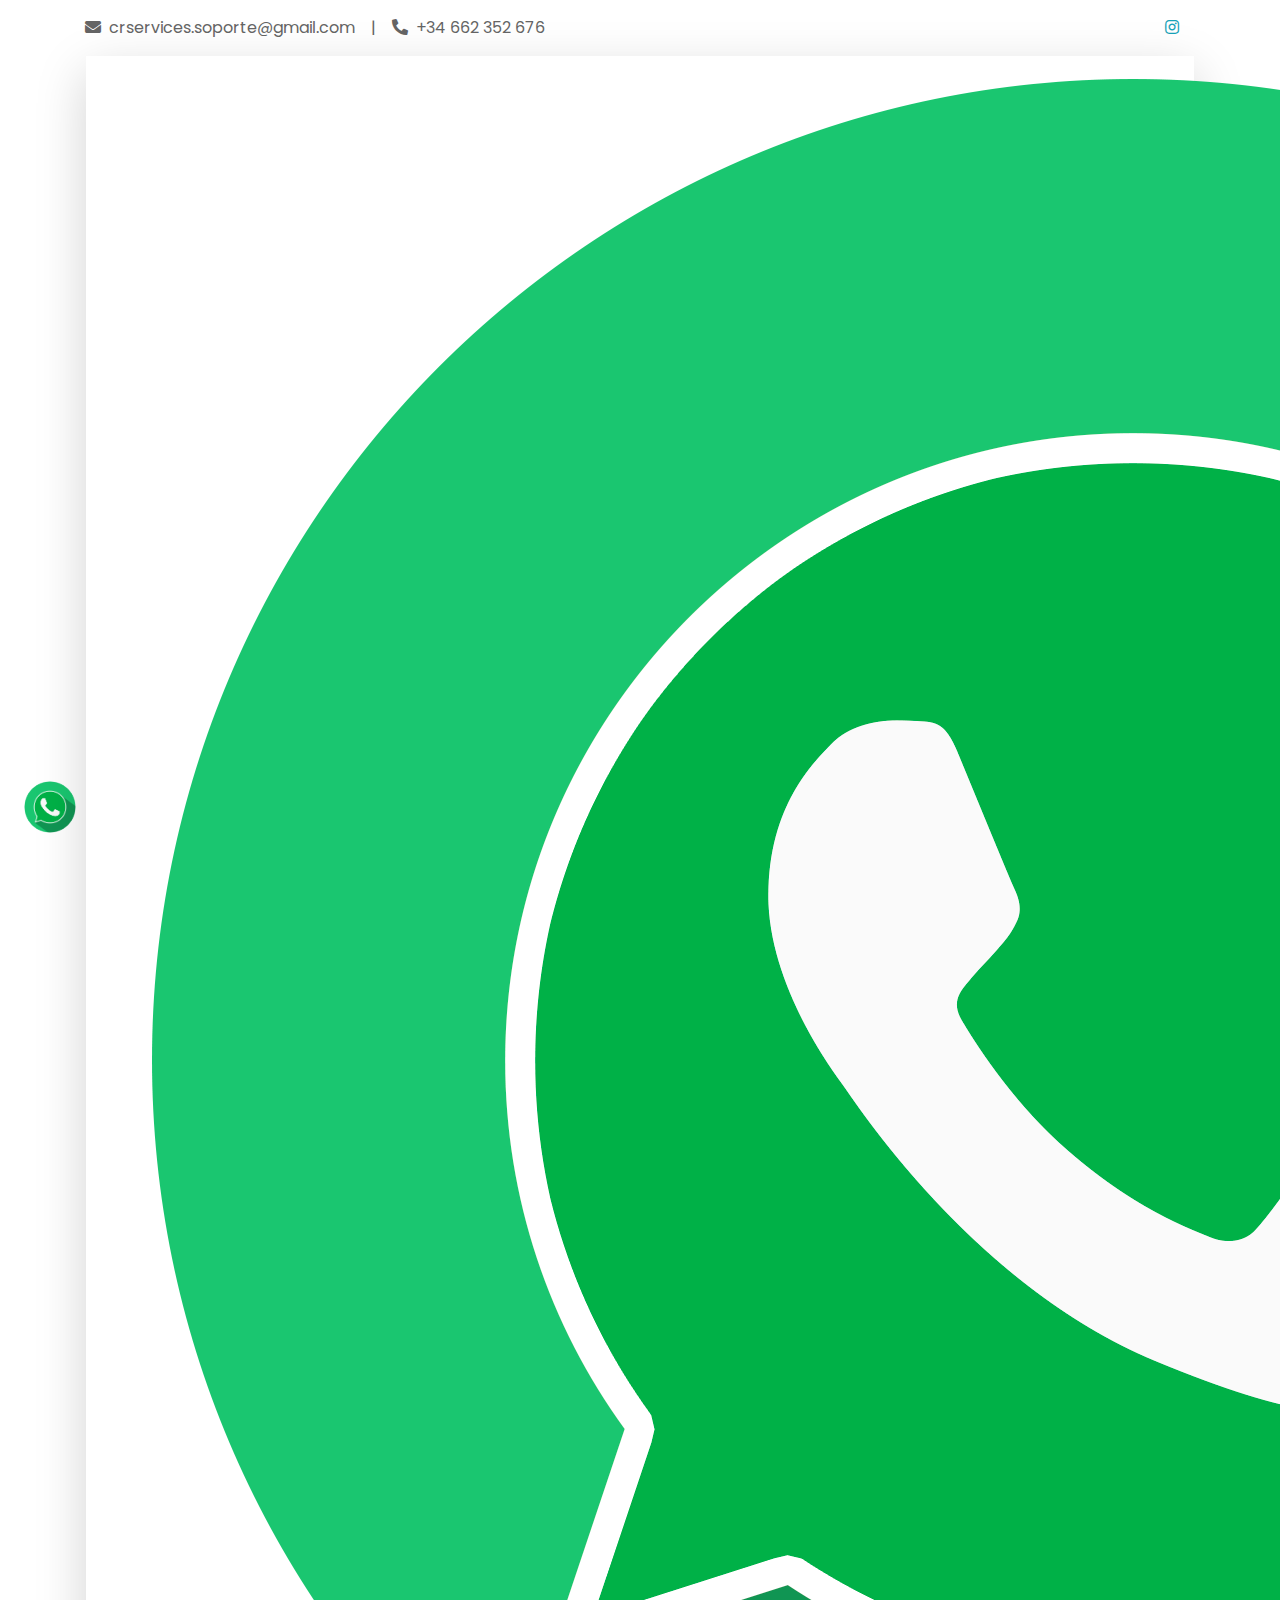
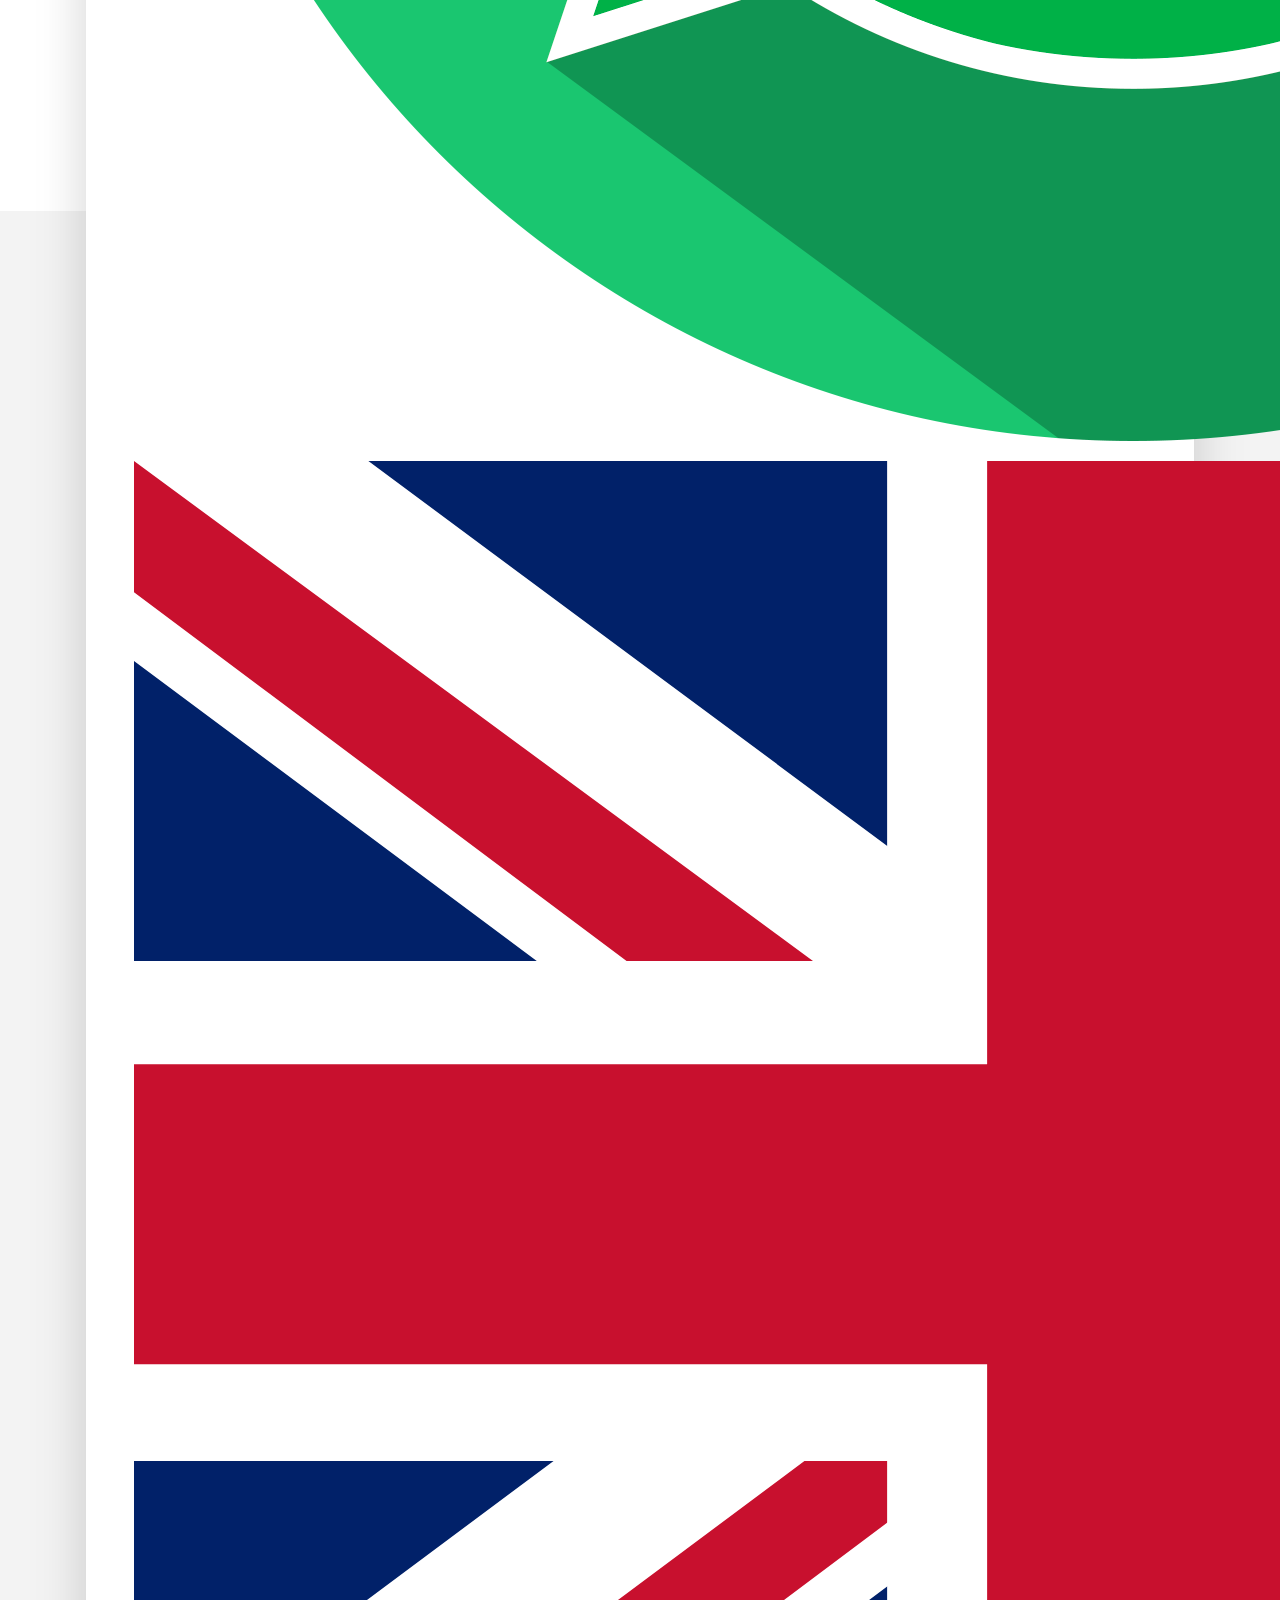
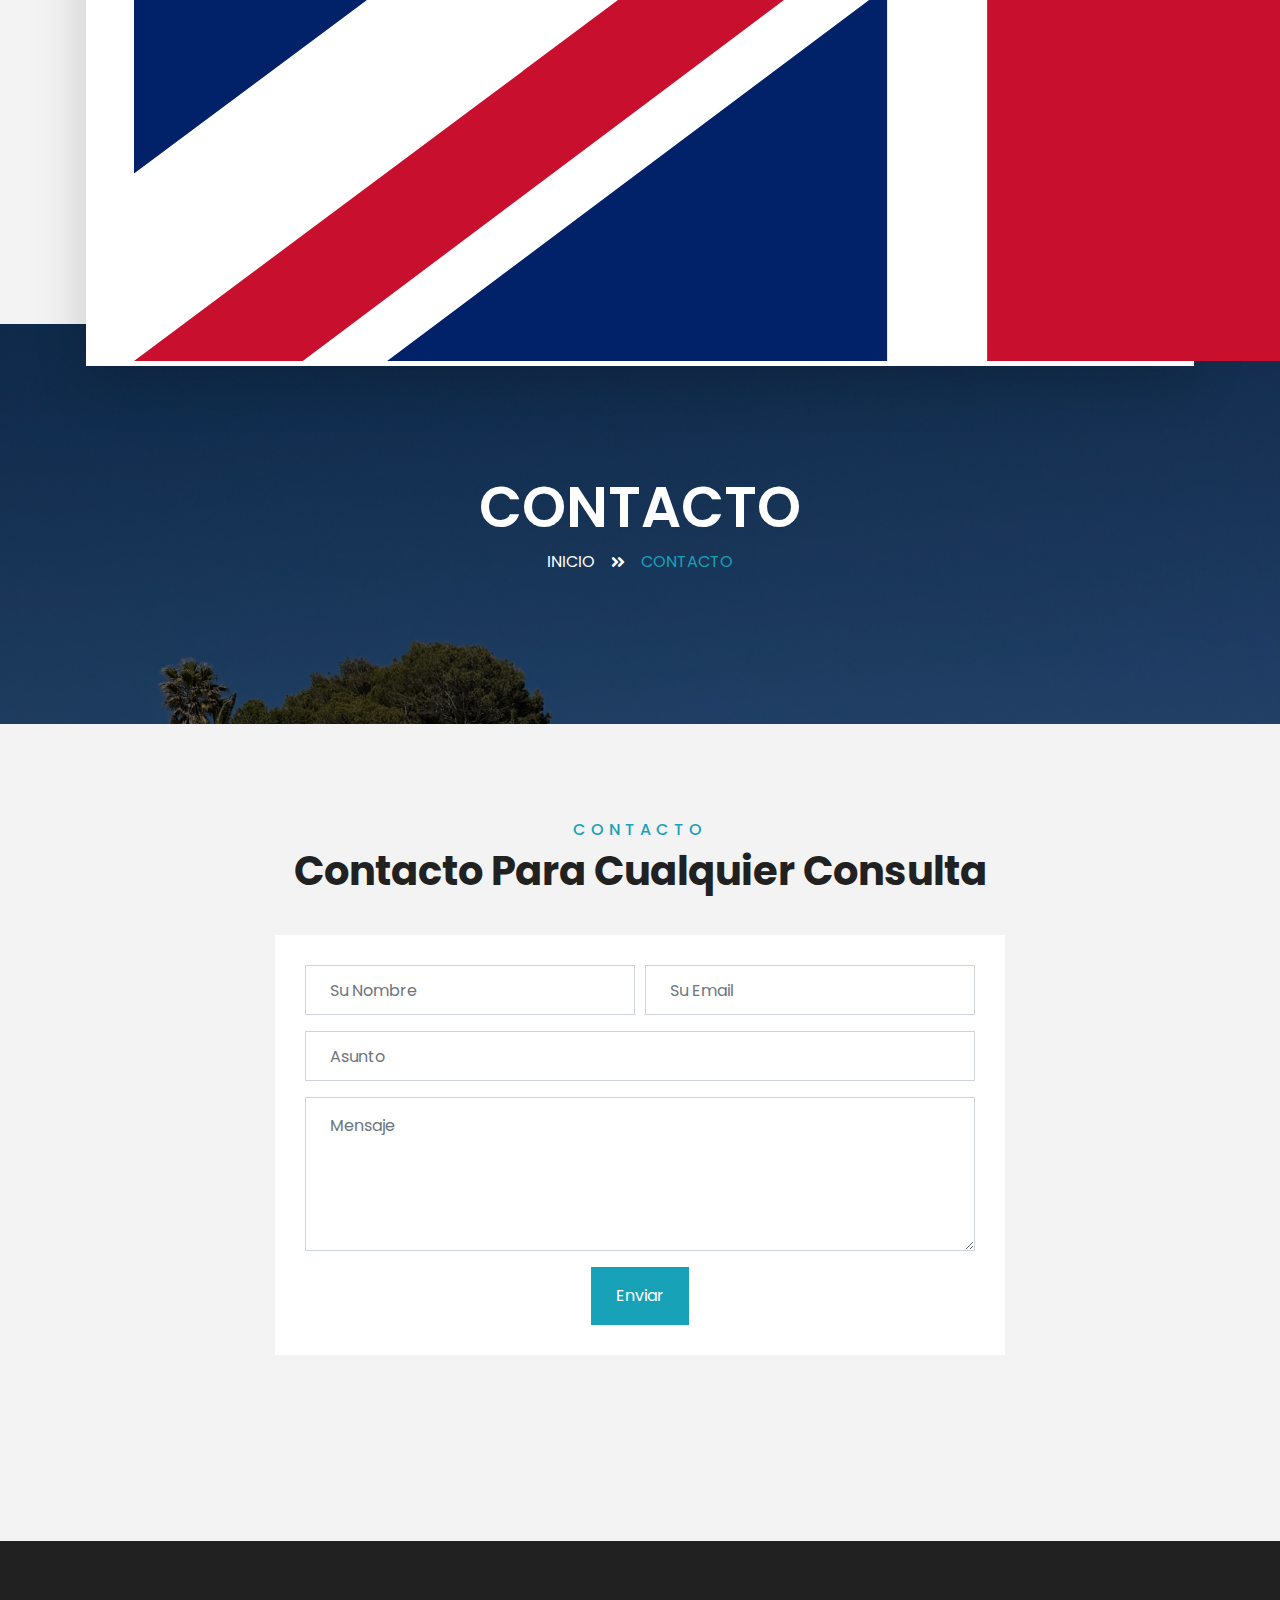
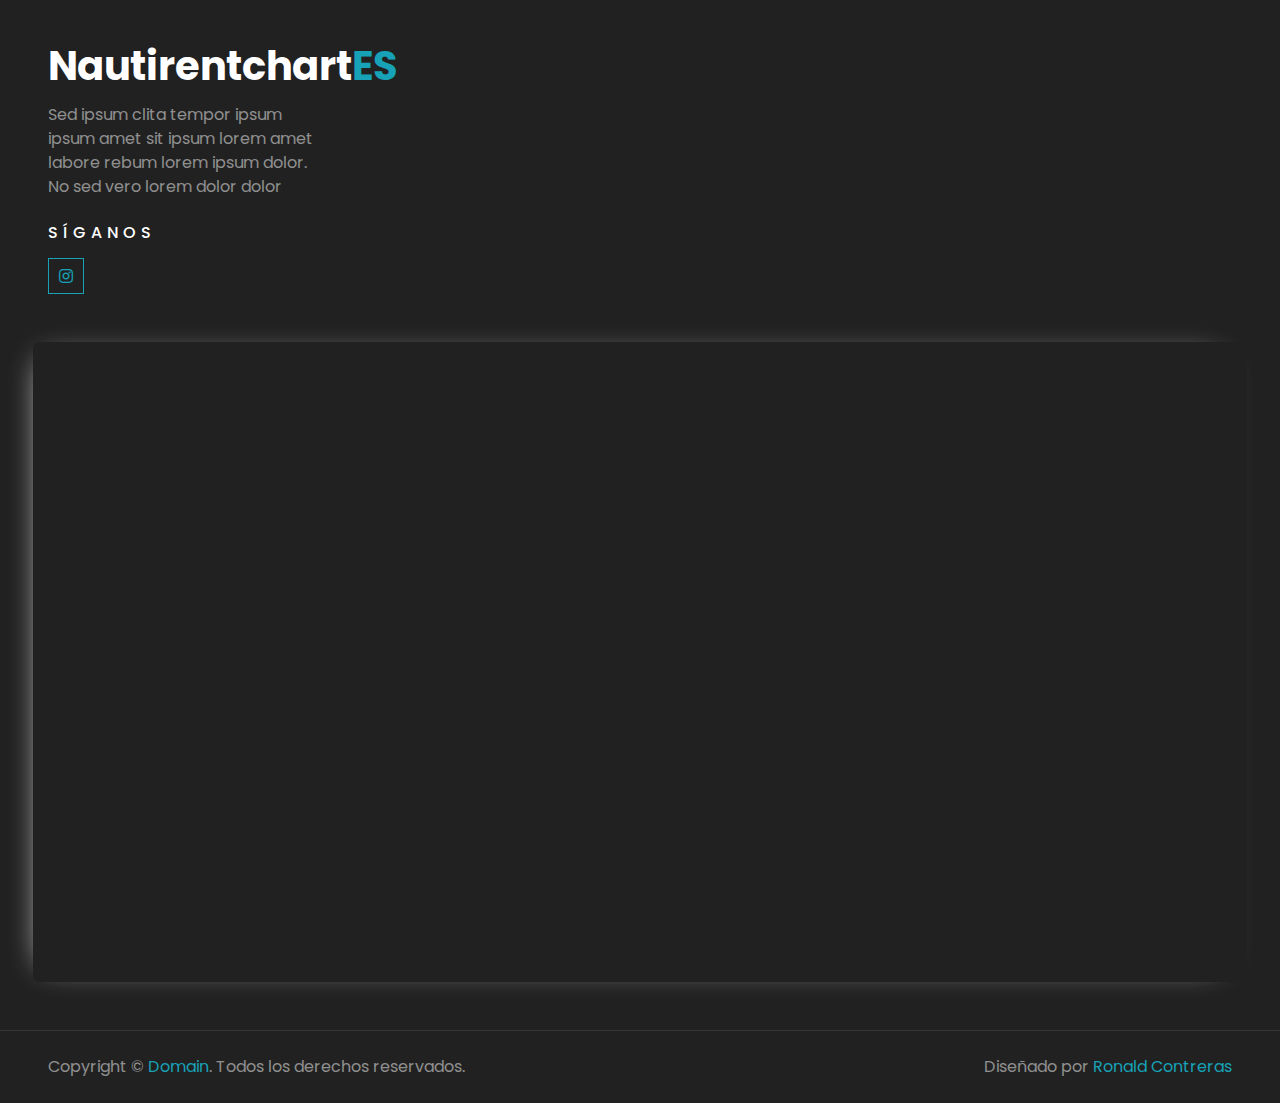
==== commit 195f86e4: "Update contact.html" ====
--- a/contact.html
+++ b/contact.html
@@ -73,9 +73,8 @@
                 <a href="" class="navbar-brand">
                       <!-- languages -->
                       <div class="flags_item " data-language=""="es">
-                        <img class="flags_img" src="img/icon/es.svg" alt="">
-                      </div>
-                  
+                        <img class="flags_img" src="img/icon/icon-whatsapp.png" alt="">
+                      </div>                 
                       <div class="flags_item" data-language="en">
                         <img class="flags_img" src="img/icon/gb.svg" alt="">
                       </div>
@@ -335,4 +334,4 @@
     <script src="js/main.js"></script>
 </body>
 
-</html>+</html>
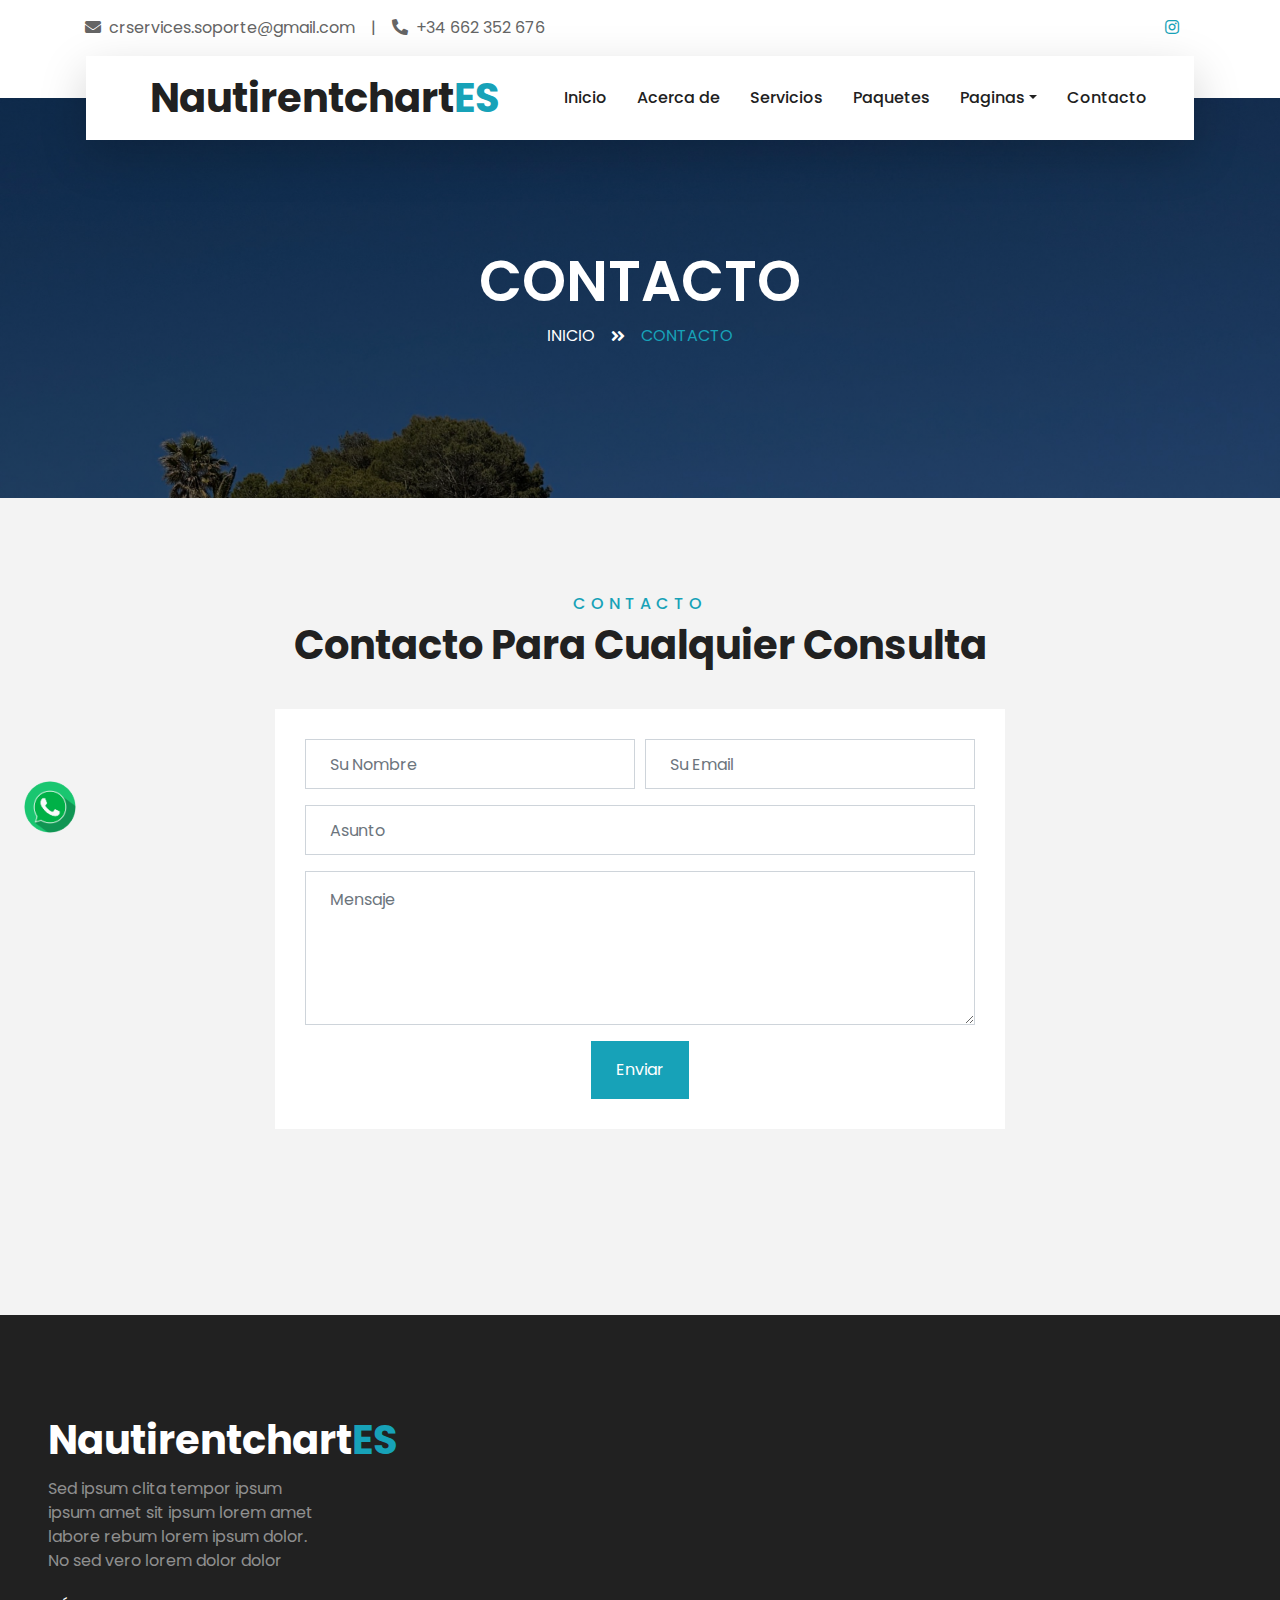
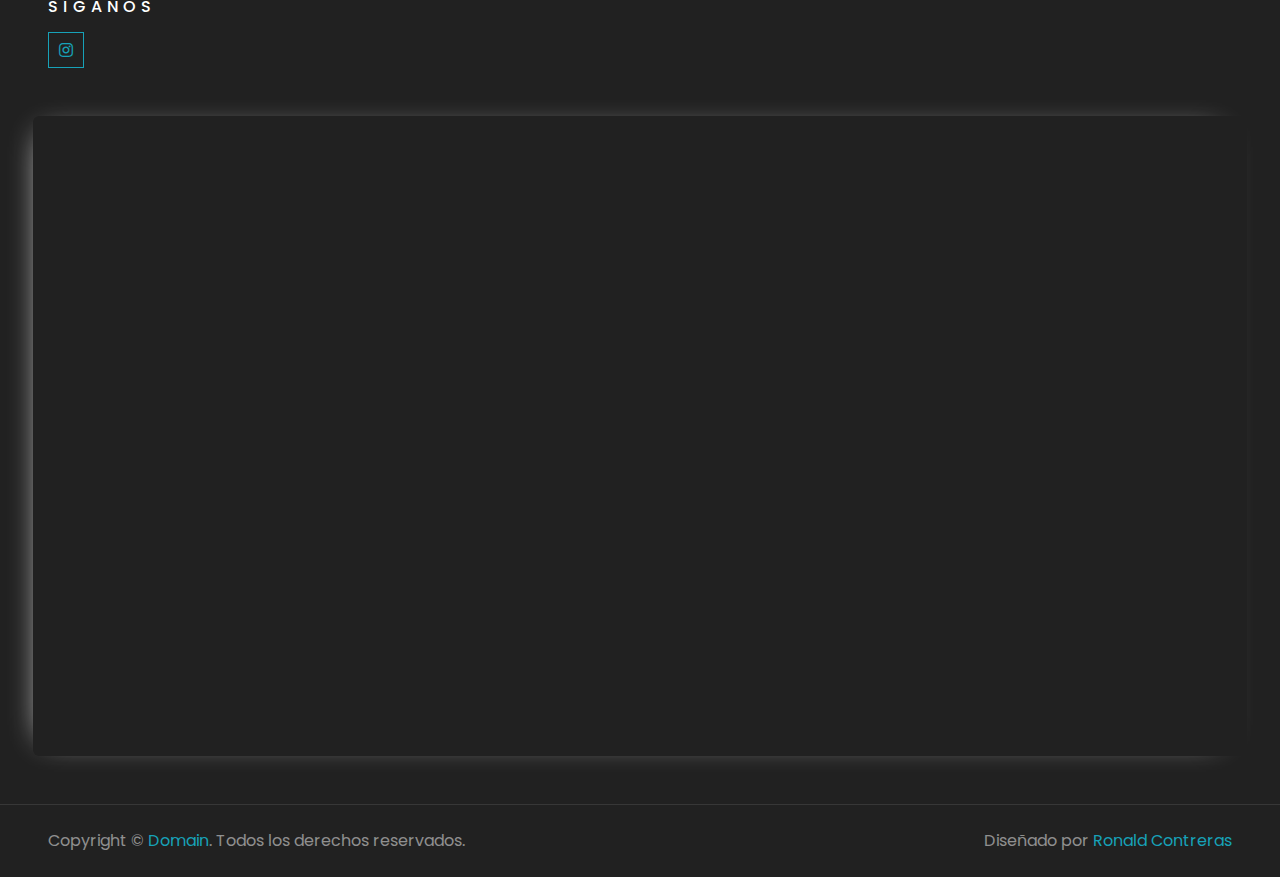
==== commit 020439b8: "Update contact.html" ====
--- a/contact.html
+++ b/contact.html
@@ -73,7 +73,7 @@
                 <a href="" class="navbar-brand">
                       <!-- languages -->
                       <div class="flags_item " data-language=""="es">
-                        <img class="flags_img" src="img/icon/icon-whatsapp.png" alt="">
+                        <img class="flags_img" src=""img/icon/es.svg" alt="">
                       </div>                 
                       <div class="flags_item" data-language="en">
                         <img class="flags_img" src="img/icon/gb.svg" alt="">
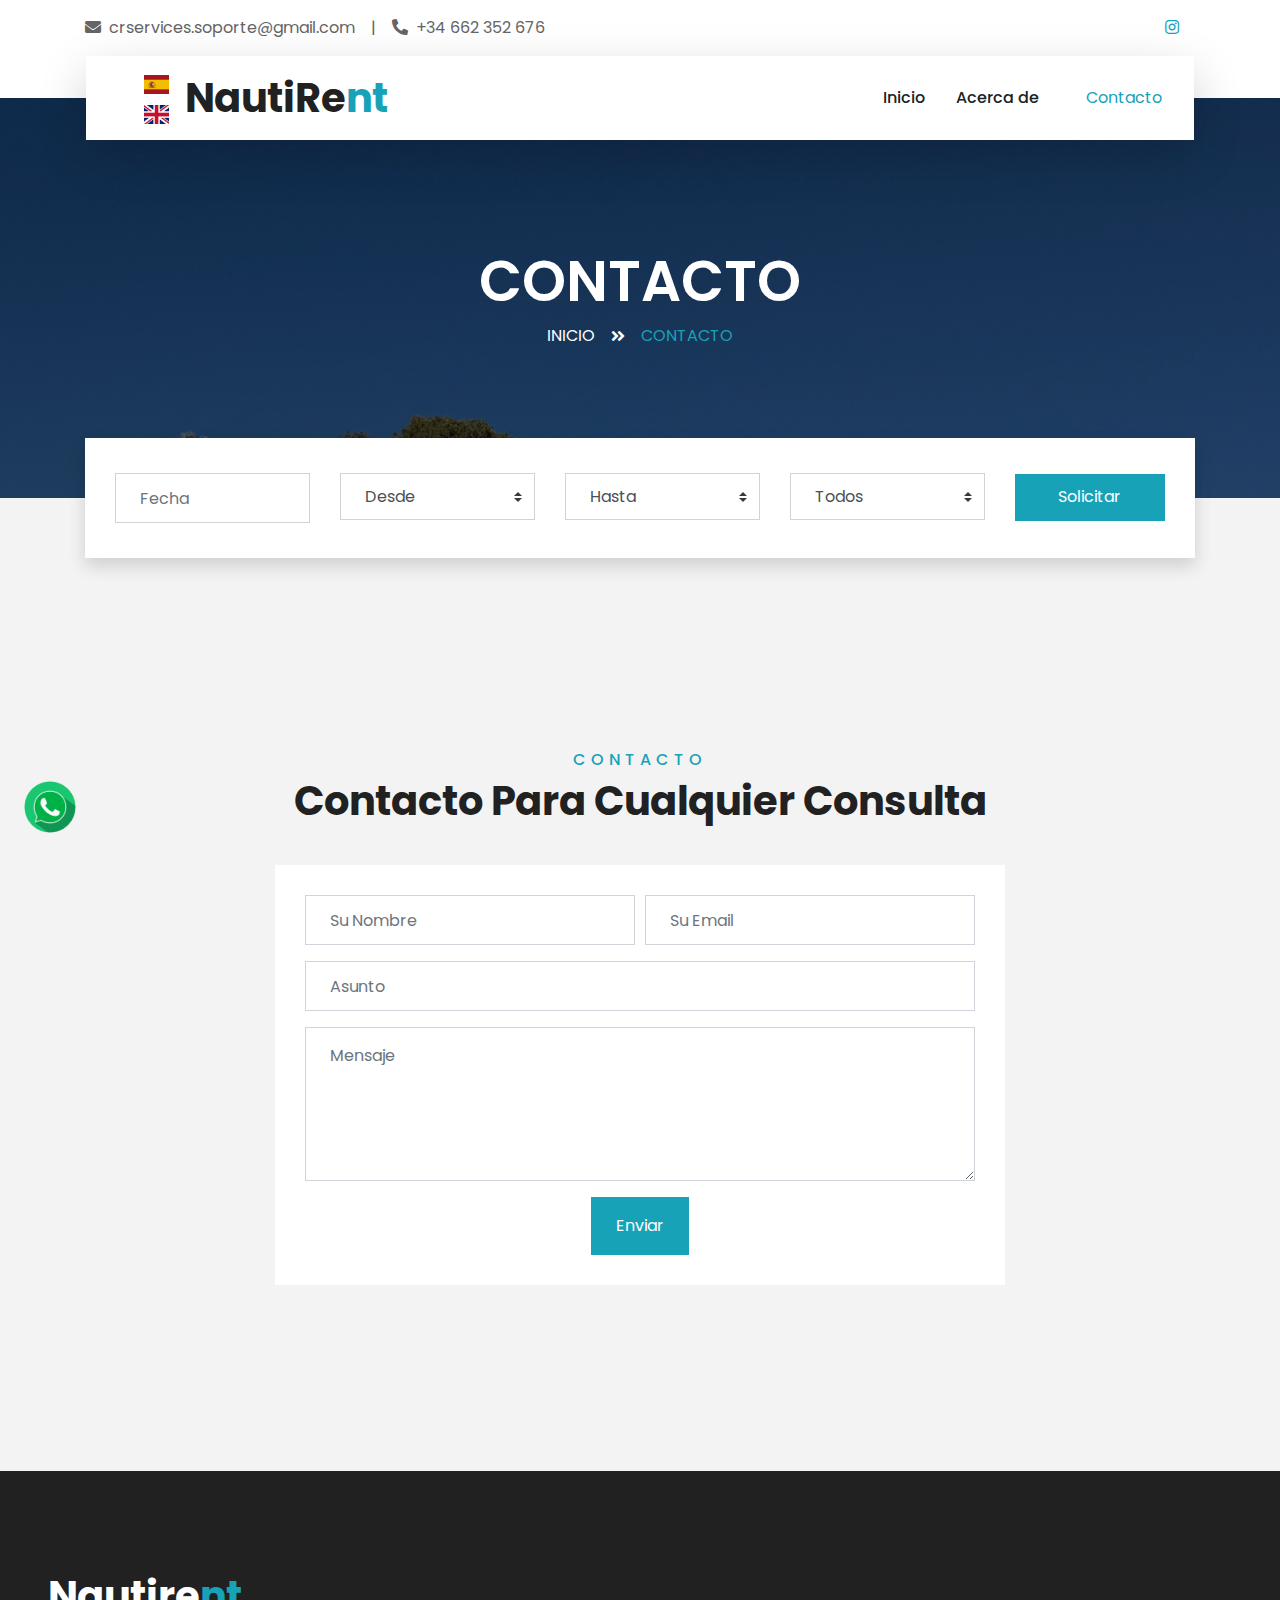
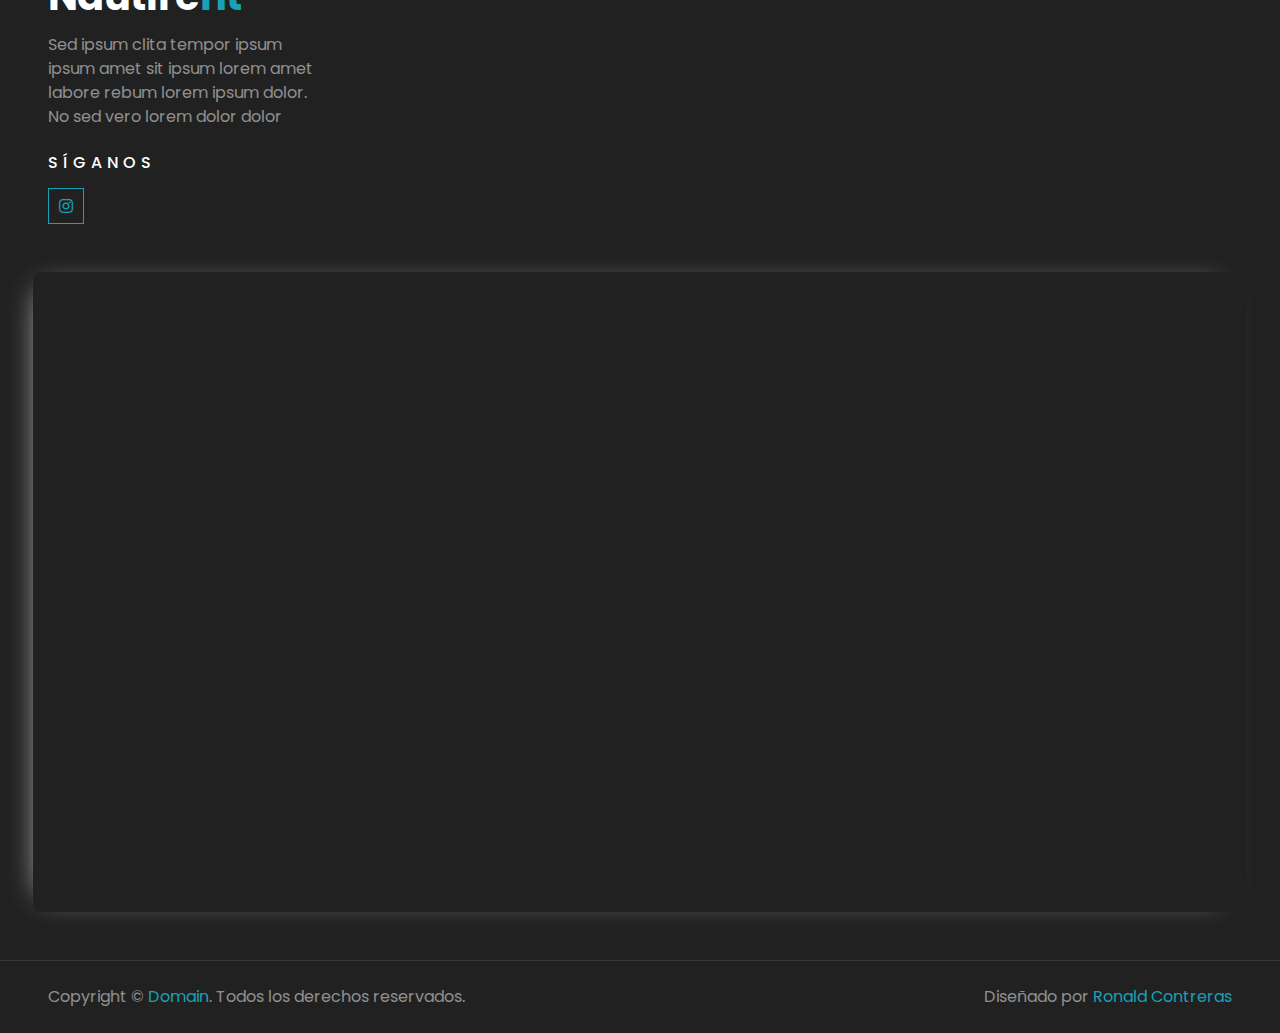
==== commit e817d35d: "Add files via upload" ====
--- a/contact.html
+++ b/contact.html
@@ -3,7 +3,7 @@
 
 <head>
     <meta charset="utf-8">
-    <title>NautirentchartES</title>
+    <title>Nautirent</title>
     <meta content="width=device-width, initial-scale=1.0" name="viewport">
     <meta content="Free HTML Templates" name="keywords">
     <meta content="Free HTML Templates" name="description">
@@ -55,9 +55,6 @@
                         <!-- <a class="text-info px-3" href="">
                             <i class="fab fa-youtube"></i>
                         </a>-->
-                         <!--<div id="flags" clase="flags">-->
-                           
-                       <!-- </div>-->
                     </div>
                 </div>
             </div>
@@ -71,15 +68,17 @@
         <div class="container-lg position-relative p-0 px-lg-3" style="z-index: 9;">
             <nav class="navbar navbar-expand-lg bg-light navbar-light shadow-lg py-3 py-lg-0 pl-3 pl-lg-5">
                 <a href="" class="navbar-brand">
-                      <!-- languages -->
-                      <div class="flags_item " data-language=""="es">
-                        <img class="flags_img" src=""img/icon/es.svg" alt="">
-                      </div>                 
-                      <div class="flags_item" data-language="en">
-                        <img class="flags_img" src="img/icon/gb.svg" alt="">
-                      </div>
+                       <!-- languages -->
+                       <div id="flags" clase="flags">                           
+                        <div class="flags_item " data-language=""="es">
+                             <img class="flags_img" src="img/icon/es.jpg" alt="">
+                        </div>                 
+                        <div class="flags_item" data-language="en">
+                             <img class="flags_img" src="img/icon/gb.jpg" alt="">
+                         </div>
+                   </div>
                 </a>
-                    <h1 class="m-0 text-info"><span class="text-dark">Nautirentchart</span>ES</h1>                 
+                    <h1 class="m-0 text-info"><span class="text-dark">NautiRe</span>nt</h1>                 
                     <button type="button" class="navbar-toggler" data-toggle="collapse" data-target="#navbarCollapse">
                      <span class="navbar-toggler-icon"></span>
                     </button>
@@ -87,14 +86,14 @@
                         <div class="navbar-nav ml-auto py-0">
                             <a href="index.html" class="nav-item nav-link">Inicio</a>
                             <a href="" class="nav-item nav-link">Acerca de</a>
-                            <a href="" class="nav-item nav-link">Servicios</a>
-                            <a href="" class="nav-item nav-link">Paquetes</a>
-                            <div class="nav-item dropdown">
-                            <a href="#" class="nav-link dropdown-toggle" data-toggle="dropdown">Paginas</a>
-                            <div class="dropdown-menu border-0 rounded-0 m-0">
-                                 <!-- <a href="blog.html" class="dropdown-item">Blog Grid</a>
-                                <a href="single.html" class="dropdown-item">Blog Detail</a> -->
-                                <a href="#" class="dropdown-item">Destination</a>
+                              <!-- <a href="" class="nav-item nav-link">Servicios</a>-->
+                             <!--  <a href="" class="nav-item nav-link">Paquetes</a>-->
+                              <!-- <div class="nav-item dropdown">-->
+                             <!--  <a href="#" class="nav-link dropdown-toggle" data-toggle="dropdown">Paginas</a>-->
+                              <!-- <div class="dropdown-menu border-0 rounded-0 m-0">-->
+                                 <!-- <a href="blog.html" class="dropdown-item">Blog Grid</a>-->
+                                <!--<a href="single.html" class="dropdown-item">Blog Detail</a> -->
+                                 <!--  <a href="#" class="dropdown-item">Destination</a>-->
                                  <!-- <a href="guide.html" class="dropdown-item">Travel Guides</a>-->
                                  <!-- <a href="testimonial.html" class="dropdown-item">Testimonios</a>-->
                                 </div>
@@ -124,57 +123,148 @@
     <!-- Header End -->
 
 
-    <!-- Booking Start -->
-    <!--<div class="container-fluid booking mt-5 pb-5">
-        <div class="container pb-5">
-            <div class="bg-light shadow" style="padding: 30px;">
-                <div class="row align-items-center" style="min-height: 60px;">
-                    <div class="col-md-10">
-                        <div class="row">
-                            <div class="col-md-3">
-                                <div class="mb-3 mb-md-0">
-                                    <select class="custom-select px-4" style="height: 47px;">
-                                        <option selected>Destination</option>
-                                        <option value="1">Destination 1</option>
-                                        <option value="2">Destination 1</option>
-                                        <option value="3">Destination 1</option>
-                                    </select>
-                                </div>
-                            </div>
-                            <div class="col-md-3">
-                                <div class="mb-3 mb-md-0">
+  <!-- Booking Start -->
+  <div class="container-fluid booking mt-5 pb-5">
+    <div class="container pb-5">
+        <div class="bg-light shadow" style="padding: 30px;">
+            <div class="row align-items-center" style="min-height: 60px;">
+                <div class="col-md-10">
+                    <div class="row">
+                        <div class="col-md-3">
+                            <div class="mb-3 mb-md-0">                                
                                     <div class="date" id="date1" data-target-input="nearest">
-                                        <input type="text" class="form-control p-4 datetimepicker-input" placeholder="Depart Date" data-target="#date1" data-toggle="datetimepicker"/>
+                                        <input type="text" class="form-control p-4 datetimepicker-input" placeholder="Fecha" data-target="#date1" data-toggle="datetimepicker"/>
                                     </div>
                                 </div>
-                            </div>
-                            <div class="col-md-3">
-                                <div class="mb-3 mb-md-0">
-                                    <div class="date" id="date2" data-target-input="nearest">
-                                        <input type="text" class="form-control p-4 datetimepicker-input" placeholder="Return Date" data-target="#date2" data-toggle="datetimepicker"/>
-                                    </div>
-                                </div>
-                            </div>
-                            <div class="col-md-3">
-                                <div class="mb-3 mb-md-0">
-                                    <select class="custom-select px-4" style="height: 47px;">
-                                        <option selected>Duration</option>
-                                        <option value="1">Duration 1</option>
-                                        <option value="2">Duration 1</option>
-                                        <option value="3">Duration 1</option>
-                                    </select>
-                                </div>
+                        </div>
+                        <div class="col-md-3">
+                            <select class="custom-select px-4" style="height: 47px;">
+                                <option selected>Desde</option>
+                                <option value="1">0:00</option>
+                                <option value="2">0:30</option>
+                                <option value="4">1:00</option>
+                                <option value="5">1:30</option>
+                                <option value="6">2:00</option>
+                                <option value="7">2:30</option>
+                                <option value="8">3:00</option>
+                                <option value="9">3:30</option>
+                                <option value="10">4:00</option>
+                                <option value="11">4:30</option>
+                                <option value="12">5:00</option>
+                                <option value="13">5:30</option>
+                                <option value="14">6:00</option>
+                                <option value="15">6:30</option>
+                                <option value="16">7:00</option>
+                                <option value="17">7:30</option>
+                                <option value="18">8:00</option>
+                                <option value="19">8:30</option>
+                                <option value="20">9:00</option>
+                                <option value="21">9:30</option>
+                                <option value="22">10:00</option>
+                                <option value="23">10:30</option>
+                                <option value="24">11:00</option>
+                                <option value="25">11:30</option>
+                                <option value="26">12:00</option>
+                                <option value="27">12:30</option>
+                                <option value="28">13:00</option>
+                                <option value="29">13:30</option>
+                                <option value="30">14:00</option>
+                                <option value="31">14:30</option>
+                                <option value="32">15:00</option>
+                                <option value="33">15:30</option>
+                                <option value="34">16:00</option>
+                                <option value="35">16:30</option>
+                                <option value="36">17:00</option>
+                                <option value="37">17:30</option>
+                                <option value="38">18:00</option>
+                                <option value="39">18:30</option>
+                                <option value="40">19:00</option>
+                                <option value="41">19:30</option>
+                                <option value="42">20:00</option>
+                                <option value="43">20:30</option>
+                                <option value="44">21:00</option>
+                                <option value="45">21:30</option>
+                                <option value="46">22:00</option>
+                                <option value="47">22:30</option>
+                                <option value="48">23:00</option>
+                            </select>
+                        </div>
+                        <div class="col-md-3">
+                           <div class="mb-3 mb-md-0">
+                            <select class="custom-select px-4" style="height: 47px;">
+                                <option selected>Hasta</option>
+                                <option value="1">0:00</option>
+                                <option value="2">0:30</option>
+                                <option value="4">1:00</option>
+                                <option value="5">1:30</option>
+                                <option value="6">2:00</option>
+                                <option value="7">2:30</option>
+                                <option value="8">3:00</option>
+                                <option value="9">3:30</option>
+                                <option value="10">4:00</option>
+                                <option value="11">4:30</option>
+                                <option value="12">5:00</option>
+                                <option value="13">5:30</option>
+                                <option value="14">6:00</option>
+                                <option value="15">6:30</option>
+                                <option value="16">7:00</option>
+                                <option value="17">7:30</option>
+                                <option value="18">8:00</option>
+                                <option value="19">8:30</option>
+                                <option value="20">9:00</option>
+                                <option value="21">9:30</option>
+                                <option value="22">10:00</option>
+                                <option value="23">10:30</option>
+                                <option value="24">11:00</option>
+                                <option value="25">11:30</option>
+                                <option value="26">12:00</option>
+                                <option value="27">12:30</option>
+                                <option value="28">13:00</option>
+                                <option value="29">13:30</option>
+                                <option value="30">14:00</option>
+                                <option value="31">14:30</option>
+                                <option value="32">15:00</option>
+                                <option value="33">15:30</option>
+                                <option value="34">16:00</option>
+                                <option value="35">16:30</option>
+                                <option value="36">17:00</option>
+                                <option value="37">17:30</option>
+                                <option value="38">18:00</option>
+                                <option value="39">18:30</option>
+                                <option value="40">19:00</option>
+                                <option value="41">19:30</option>
+                                <option value="42">20:00</option>
+                                <option value="43">20:30</option>
+                                <option value="44">21:00</option>
+                                <option value="45">21:30</option>
+                                <option value="46">22:00</option>
+                                <option value="47">22:30</option>
+                                <option value="48">23:00</option>
+                            </select>
+                            </div>
+                        </div>
+                        <div class="col-md-3">
+                            <div class="mb-3 mb-md-0">
+                              <select class="custom-select px-4" style="height: 47px;">
+                                    <option selected>Todos</option>
+                                    <option value="1">Samuel 3hs 350€ </option>
+                                    <option value="2">Dominik 2hs 250€ </option>
+                                    <option value="3">Alejandra 1hs 150€ </option>
+                                </select>
+                              
                             </div>
                         </div>
                     </div>
-                    <div class="col-md-2">
-                        <button class="btn btn-primary btn-block" type="submit" style="height: 47px; margin-top: -2px;">Submit</button>
-                    </div>
-                </div>
-            </div>
-        </div>
-    </div>-->
-    <!-- Booking End -->
+                </div>
+                <div class="col-md-2">
+                    <button class="btn btn-primary btn-block" type="submit" style="height: 47px; margin-top: -2px;">Solicitar</button>
+                </div>
+            </div>
+        </div>
+    </div>
+</div>
+<!-- Booking End -->
+
 
 
     <!-- Contact Start -->
@@ -229,7 +319,7 @@
         <div class="row pt-5">
             <div class="col-lg-3 col-md-6 mb-5">
                 <a href="" class="navbar-brand">
-                    <h1 class="text-info"><span class="text-white">Nautirentchart</span>ES</h1>
+                    <h1 class="text-info"><span class="text-white">Nautire</span>nt</h1>
                 </a>
                 <p>Sed ipsum clita tempor ipsum ipsum amet sit ipsum lorem amet labore rebum lorem ipsum dolor. No sed vero lorem dolor dolor</p>
                 <h6 class="text-white text-uppercase mt-4 mb-3" style="letter-spacing: 5px;">Síganos</h6>
@@ -334,4 +424,4 @@
     <script src="js/main.js"></script>
 </body>
 
-</html>
+</html>--- a/css/style.css
+++ b/css/style.css
@@ -1199,6 +1199,7 @@
   .offset-md-11 {
     margin-left: 91.66667%;
   }
+
 }
 
 @media (min-width: 992px) {
@@ -6352,6 +6353,9 @@
 .d-inline-flex {
   display: inline-flex !important;
 }
+.d-inline-flex.flag {
+  display: inline-flex !important;
+}
 
 @media (min-width: 576px) {
   .d-sm-none {
@@ -9652,8 +9656,9 @@
 }
 
 .bg-registration {
-  background: linear-gradient(rgba(0, 0, 0, 0.5), rgba(0, 0, 0, 0.5)), url(../img/carousel-1.jpg), no-repeat center center;
+  background: linear-gradient(rgba(0, 0, 0, 0.5), rgba(0, 0, 0, 0.5)), url(../img/destination-6.jpg), no-repeat center center;
   background-size: cover;
+  /*  fondo mega oferta*/
 }
 
 .team-item {
@@ -9816,7 +9821,6 @@
   background: rgba(252, 249, 249, 0.918);
 }
 
-
 .ubicacion{
   width: 100%;
   display: flex;
@@ -9825,4 +9829,23 @@
   align-items: center;
   border-radius: 6px;
   box-shadow: -10px 0 30px -20px rgb(255, 253, 253);
+}
+
+.flags{
+  width: 75px;
+}
+
+.flags_item{
+  width: 25px;
+  margin-left: 10px;
+}
+
+.flags_item:hover{
+background-color:  #17a2b8;
+}
+
+.flags_img {
+width: 25px;
+ cursor: pointer;
+ margin-top: auto;
 }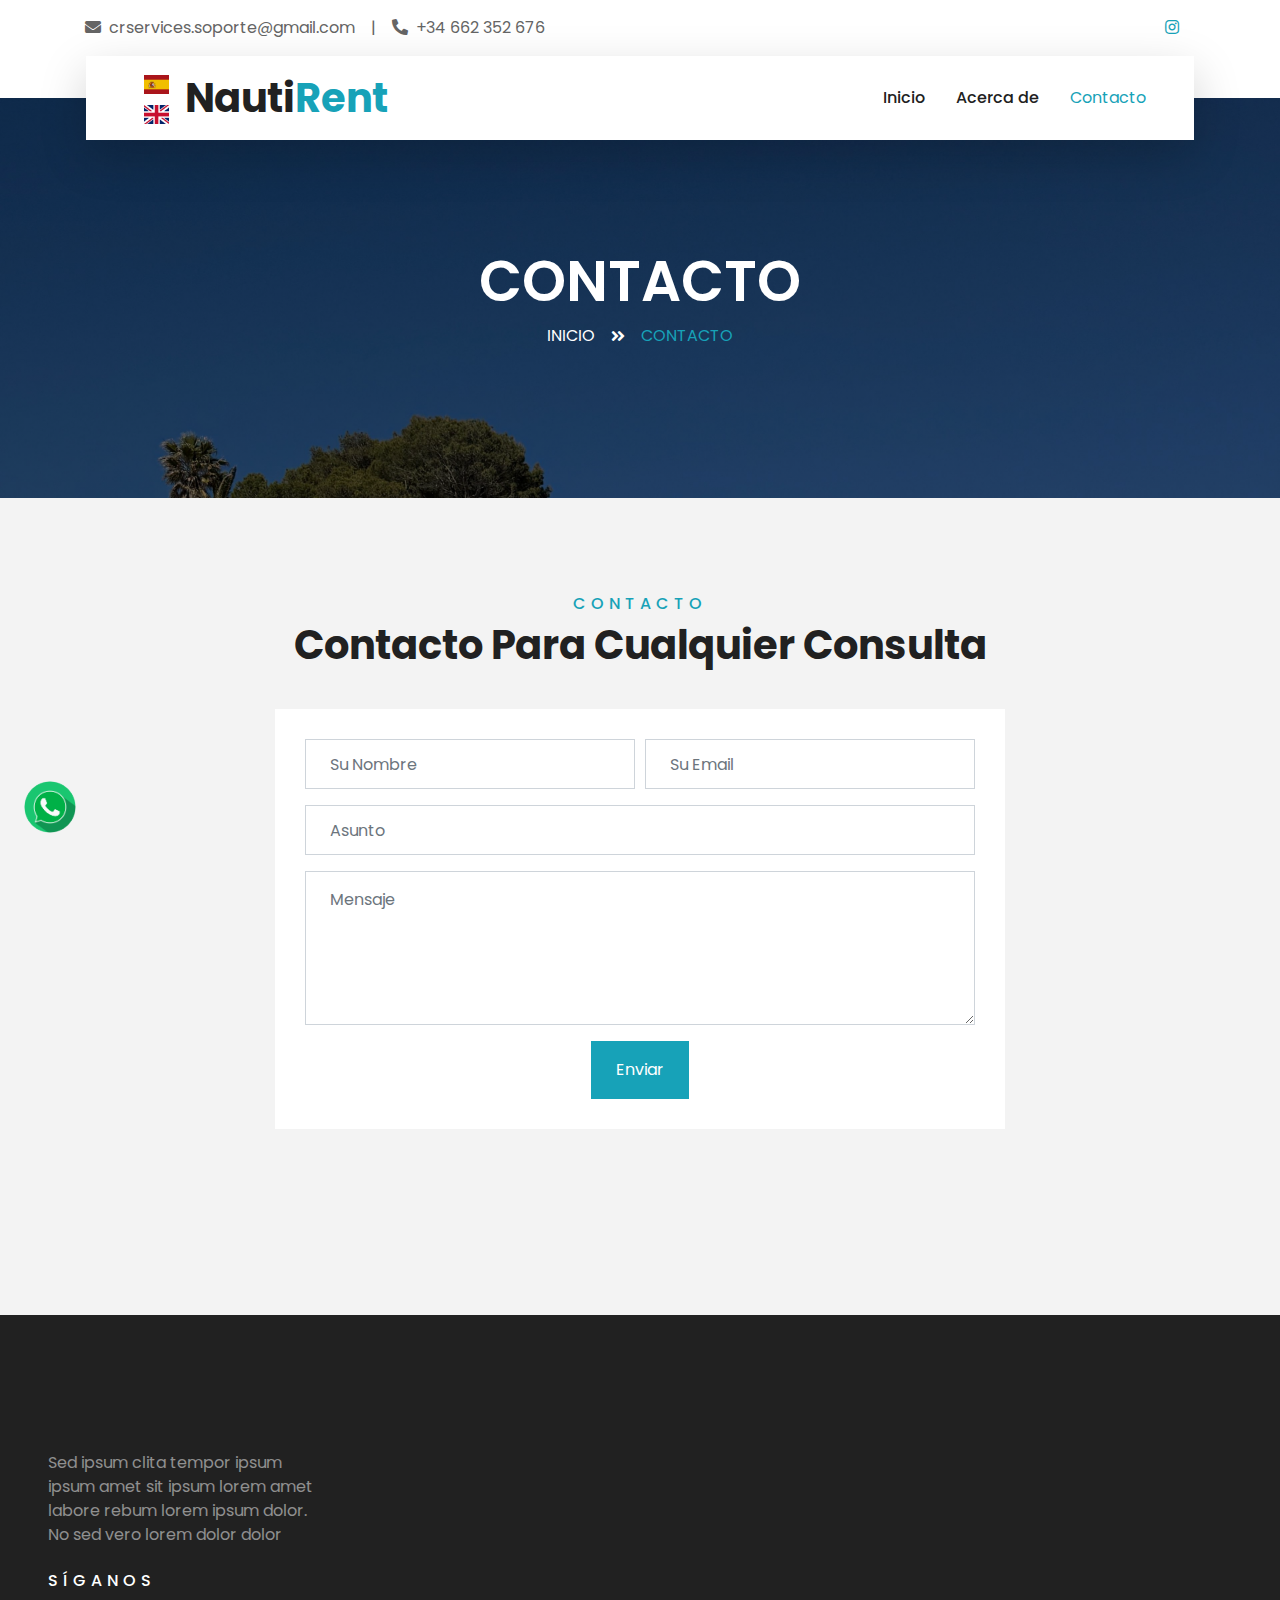
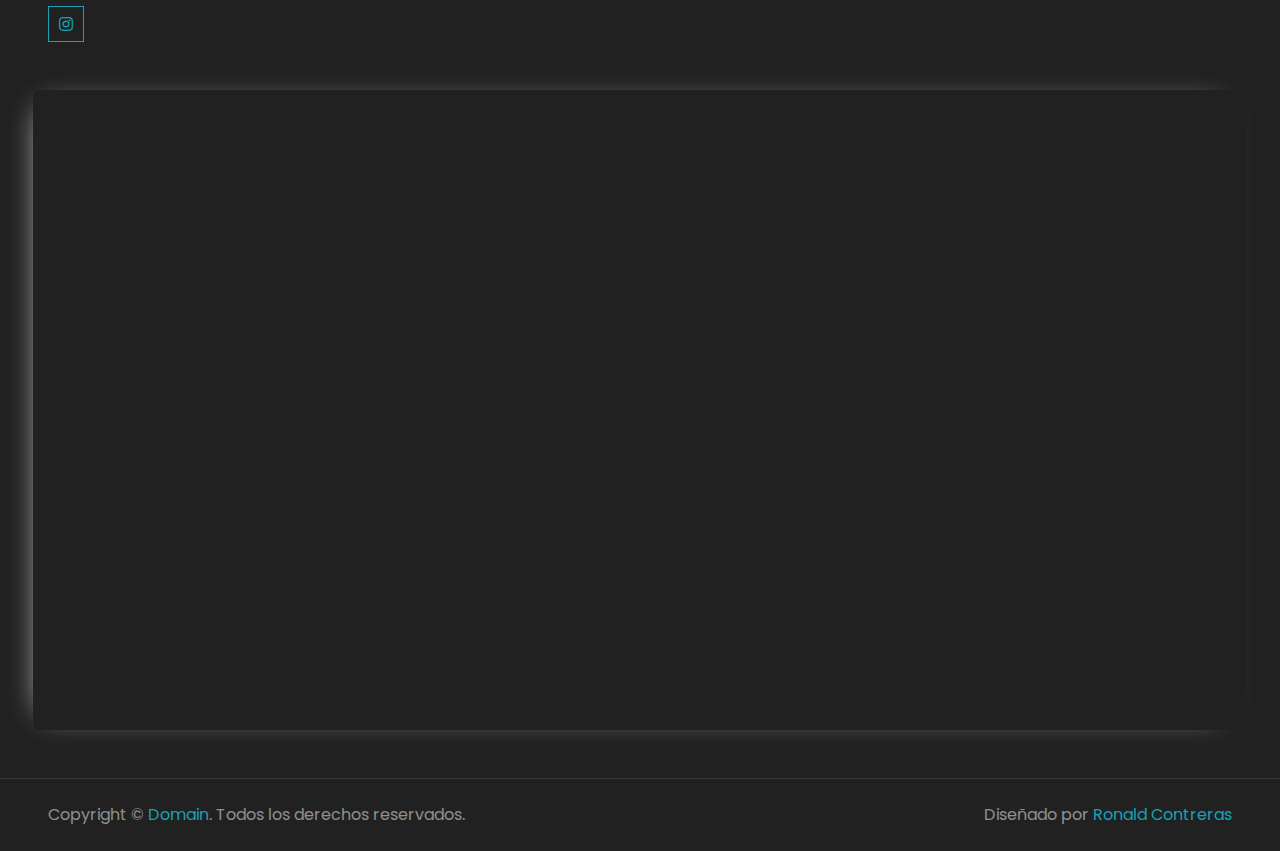
==== commit c9bfcfe2: "Add files via upload" ====
--- a/contact.html
+++ b/contact.html
@@ -78,27 +78,18 @@
                          </div>
                    </div>
                 </a>
-                    <h1 class="m-0 text-info"><span class="text-dark">NautiRe</span>nt</h1>                 
+                <h1 class="m-0 text-info"><span class="text-dark">Nauti</span>Rent</h1>                 
                     <button type="button" class="navbar-toggler" data-toggle="collapse" data-target="#navbarCollapse">
                      <span class="navbar-toggler-icon"></span>
                     </button>
                     <div class="collapse navbar-collapse justify-content-between px-3" id="navbarCollapse">
                         <div class="navbar-nav ml-auto py-0">
                             <a href="index.html" class="nav-item nav-link">Inicio</a>
-                            <a href="" class="nav-item nav-link">Acerca de</a>
-                              <!-- <a href="" class="nav-item nav-link">Servicios</a>-->
-                             <!--  <a href="" class="nav-item nav-link">Paquetes</a>-->
-                              <!-- <div class="nav-item dropdown">-->
-                             <!--  <a href="#" class="nav-link dropdown-toggle" data-toggle="dropdown">Paginas</a>-->
-                              <!-- <div class="dropdown-menu border-0 rounded-0 m-0">-->
-                                 <!-- <a href="blog.html" class="dropdown-item">Blog Grid</a>-->
-                                <!--<a href="single.html" class="dropdown-item">Blog Detail</a> -->
-                                 <!--  <a href="#" class="dropdown-item">Destination</a>-->
-                                 <!-- <a href="guide.html" class="dropdown-item">Travel Guides</a>-->
-                                 <!-- <a href="testimonial.html" class="dropdown-item">Testimonios</a>-->
+                            <a href="" class="nav-item nav-link">Acerca de</a>                        
                                 </div>
-                            </div>
-                        <a href="contact.html" class="nav-item nav-link">Contacto</a>
+                                <a href="contact.html" class="nav-item nav-link">Contacto</a>
+                            </div>
+                       
                     </div>
                 </div>
             </nav>
@@ -124,7 +115,7 @@
 
 
   <!-- Booking Start -->
-  <div class="container-fluid booking mt-5 pb-5">
+  <!--<div class="container-fluid booking mt-5 pb-5">
     <div class="container pb-5">
         <div class="bg-light shadow" style="padding: 30px;">
             <div class="row align-items-center" style="min-height: 60px;">
@@ -262,9 +253,8 @@
             </div>
         </div>
     </div>
-</div>
+</div>-->
 <!-- Booking End -->
-
 
 
     <!-- Contact Start -->
@@ -319,7 +309,9 @@
         <div class="row pt-5">
             <div class="col-lg-3 col-md-6 mb-5">
                 <a href="" class="navbar-brand">
-                    <h1 class="text-info"><span class="text-white">Nautire</span>nt</h1>
+                    <div class="logo-footer">         
+                        <img src="img/icon/logo1.jpg" alt="">       
+                    </div>
                 </a>
                 <p>Sed ipsum clita tempor ipsum ipsum amet sit ipsum lorem amet labore rebum lorem ipsum dolor. No sed vero lorem dolor dolor</p>
                 <h6 class="text-white text-uppercase mt-4 mb-3" style="letter-spacing: 5px;">Síganos</h6>
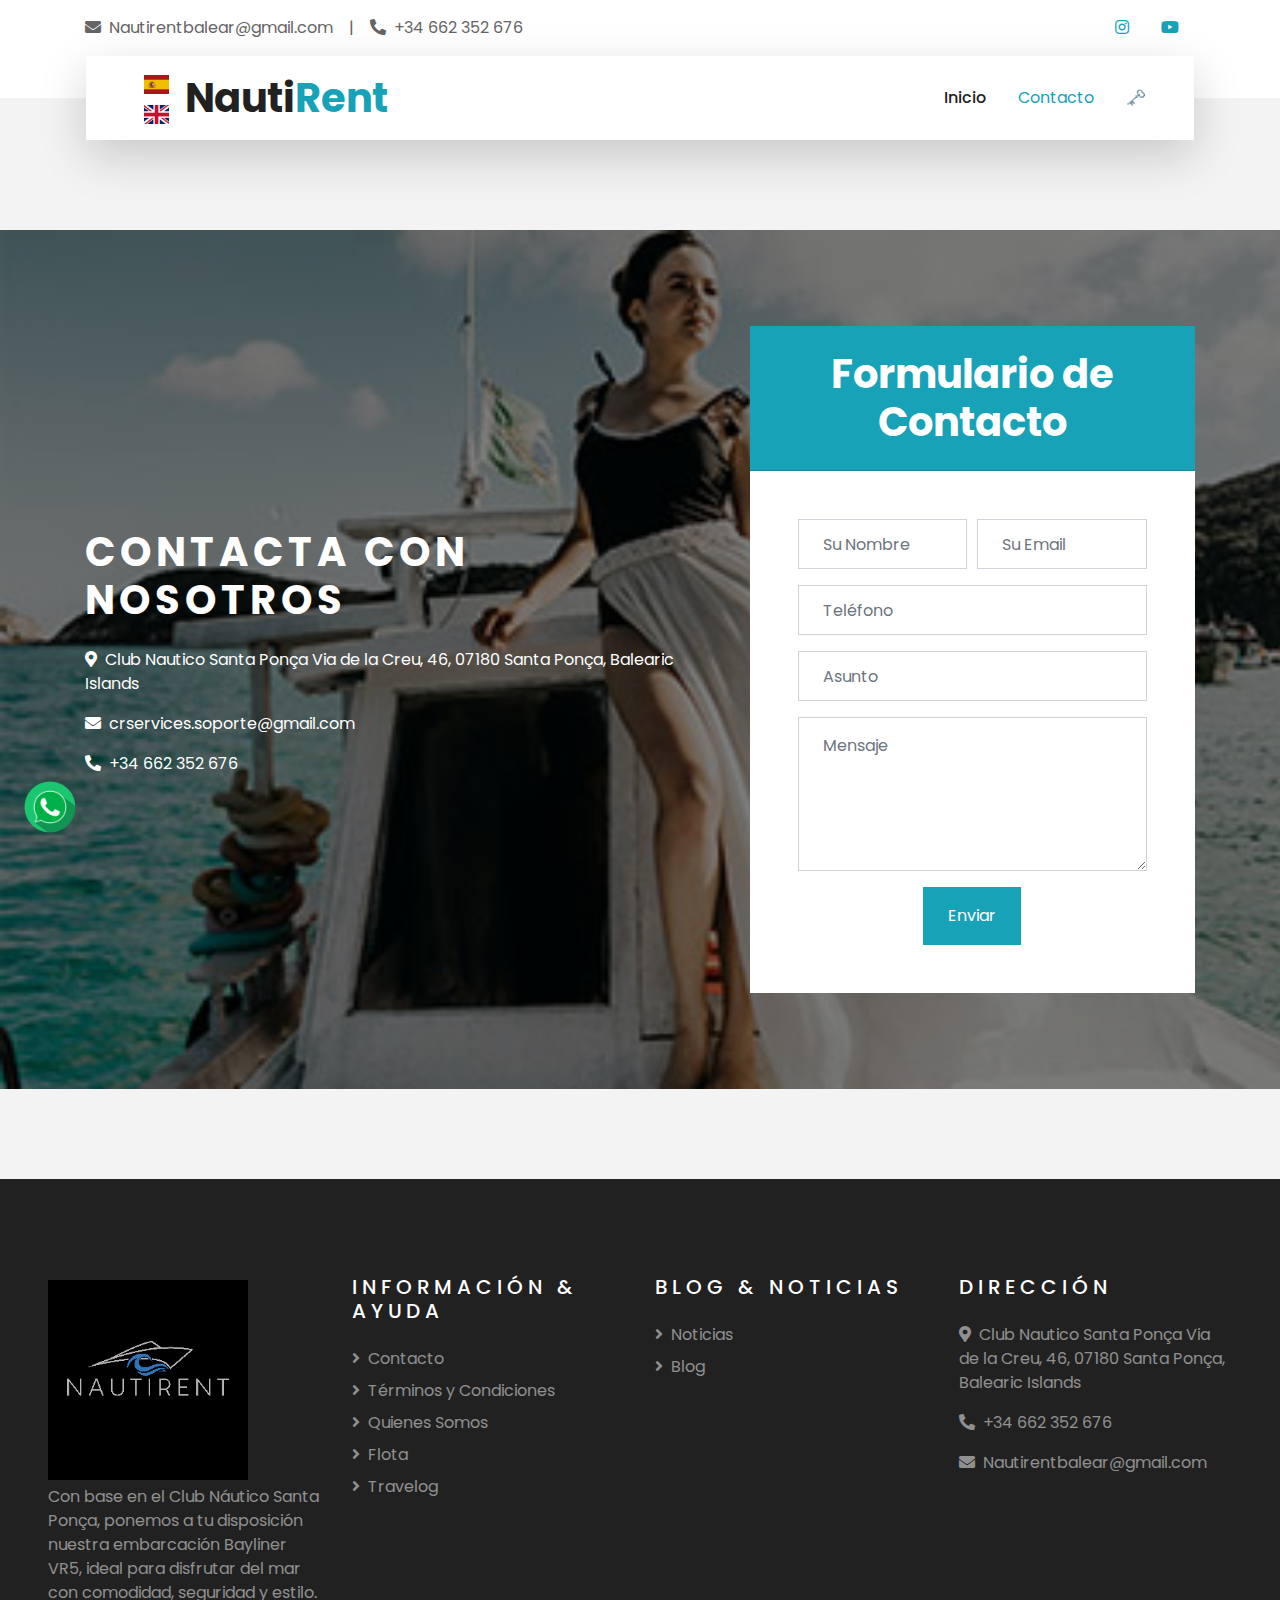
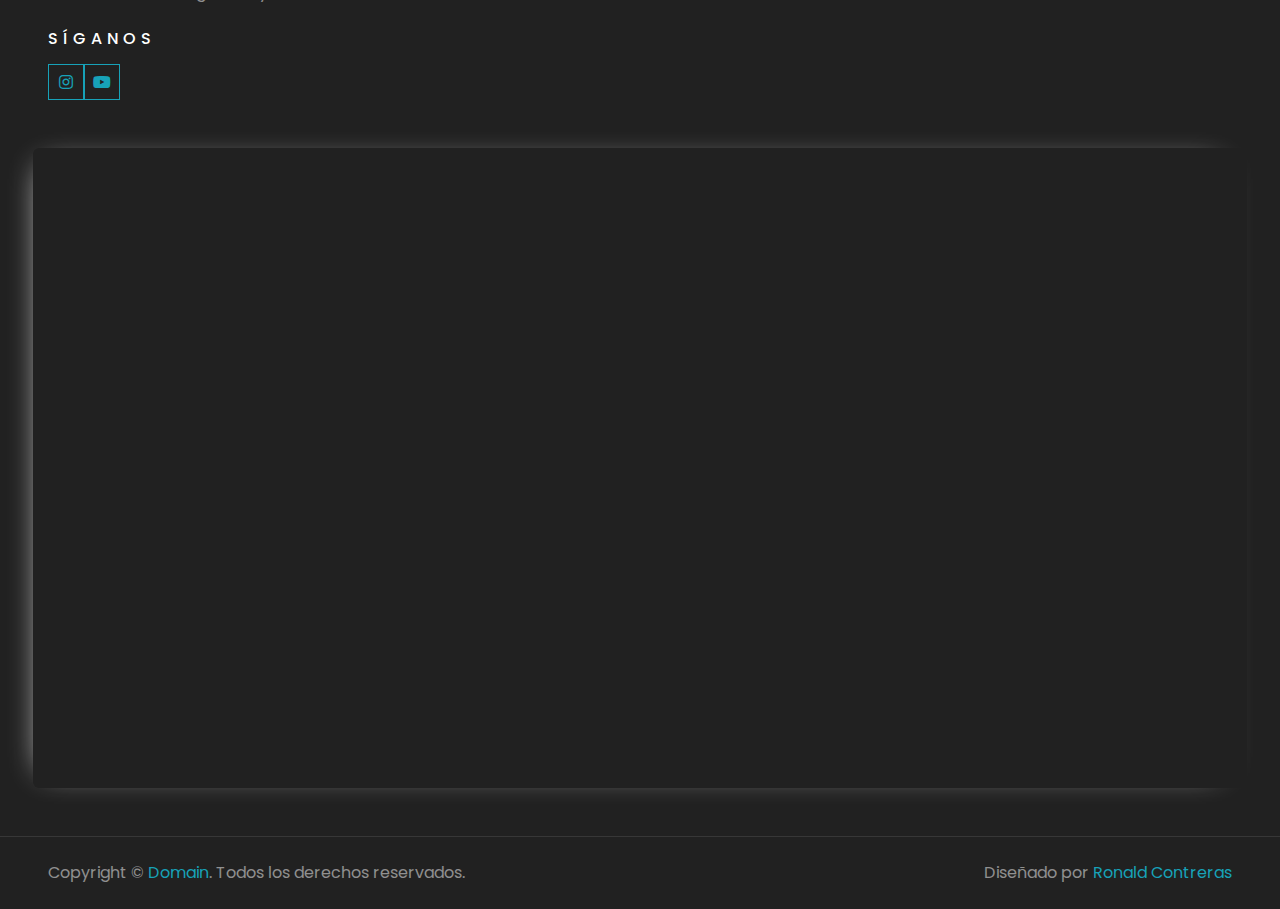
==== commit 33232b68: "Add files via upload" ====
--- a/contact.html
+++ b/contact.html
@@ -33,10 +33,10 @@
             <div class="row">
                 <div class="col-lg-6 text-center text-lg-left mb-2 mb-lg-0">
                     <div class="d-inline-flex align-items-center">
-                        <p><i class="fa fa-envelope mr-2"></i>crservices.soporte@gmail.com</p>
+                        <p><i class="fa fa-envelope mr-2"></i>Nautirentbalear@gmail.com</p>
                         <p class="text-body px-3">|</p>
                         <p><i class="fa fa-phone-alt mr-2"></i>+34 662 352 676</p>
-                    </div>   
+                    </div>  
                 </div>
                 <div class="col-lg-6 text-center text-lg-right">
                     <div class="d-inline-flex align-items-center">
@@ -52,9 +52,9 @@
                         <a class="text-info px-3" href="">
                             <i class="fab fa-instagram"></i>
                         </a>
-                        <!-- <a class="text-info px-3" href="">
+                        <a class="text-info px-3" href="">
                             <i class="fab fa-youtube"></i>
-                        </a>-->
+                        </a>
                     </div>
                 </div>
             </div>
@@ -63,43 +63,153 @@
     <!-- Topbar End -->
 
 
-    <!-- Navbar Start -->
-    <div class="container-fluid position-relative nav-bar p-0">
-        <div class="container-lg position-relative p-0 px-lg-3" style="z-index: 9;">
-            <nav class="navbar navbar-expand-lg bg-light navbar-light shadow-lg py-3 py-lg-0 pl-3 pl-lg-5">
-                <a href="" class="navbar-brand">
-                       <!-- languages -->
-                       <div id="flags" clase="flags">                           
-                        <div class="flags_item " data-language=""="es">
-                             <img class="flags_img" src="img/icon/es.jpg" alt="">
-                        </div>                 
-                        <div class="flags_item" data-language="en">
-                             <img class="flags_img" src="img/icon/gb.jpg" alt="">
-                         </div>
-                   </div>
-                </a>
-                <h1 class="m-0 text-info"><span class="text-dark">Nauti</span>Rent</h1>                 
-                    <button type="button" class="navbar-toggler" data-toggle="collapse" data-target="#navbarCollapse">
-                     <span class="navbar-toggler-icon"></span>
-                    </button>
-                    <div class="collapse navbar-collapse justify-content-between px-3" id="navbarCollapse">
-                        <div class="navbar-nav ml-auto py-0">
-                            <a href="index.html" class="nav-item nav-link">Inicio</a>
-                            <a href="" class="nav-item nav-link">Acerca de</a>                        
-                                </div>
-                                <a href="contact.html" class="nav-item nav-link">Contacto</a>
+
+   <!-- Navbar Start -->
+   <div class="container-fluid position-relative nav-bar p-0">
+    <div class="container-lg position-relative p-0 px-lg-3" style="z-index: 9;">
+        <nav class="navbar navbar-expand-lg bg-light navbar-light shadow-lg py-3 py-lg-0 pl-3 pl-lg-5">
+            <a href="" class="navbar-brand">
+                   <!-- languages -->
+                   <div id="flags" clase="flags">                           
+                    <div class="flags_item " data-language=""="es">
+                         <img class="flags_img" src="img/icon/es.jpg" alt="">
+                    </div>                 
+                    <div class="flags_item" data-language="en">
+                         <img class="flags_img" src="img/icon/gb.jpg" alt="">
+                     </div>
+               </div>
+            </a>
+            <h1 class="m-0 text-info"><span class="text-dark">Nauti</span>Rent</h1>                 
+                <button type="button" class="navbar-toggler" data-toggle="collapse" data-target="#navbarCollapse">
+                 <span class="navbar-toggler-icon"></span>
+                </button>
+                <div class="collapse navbar-collapse justify-content-between px-3" id="navbarCollapse">
+                    <div class="navbar-nav ml-auto py-0">
+                        <a href="index.html" class="nav-item nav-link">Inicio</a>
+                                               
                             </div>
-                       
-                    </div>
-                </div>
-            </nav>
-        </div>
-    </div>
-    <!-- Navbar End -->
+                            <a href="contact.html" class="nav-item nav-link">Contacto</a>
+                            <a href="registroadmin.html" class="nav-item nav-link">🗝️</a>
+                        </div>
+                   
+                </div>
+            </div>
+        </nav>
+    </div>
+</div>
+<!-- Navbar End -->
+
+
+ <!-- Registration Start -->
+     <div class="container-fluid bg-registration py-5" style="margin: 90px 0;">
+        <div class="container py-5">
+            <div class="row align-items-center">
+                <div class="col-lg-7 mb-5 mb-lg-0">
+                    <div class="mb-4">
+                        <h1 class="text-white text-uppercase" style="letter-spacing: 5px;">Contacta con Nosotros</h1>                    
+                    </div>
+                    <ul class="list-inline text-white m-0">
+                        <p><i class="fa fa-map-marker-alt mr-2"></i>Club Nautico Santa Ponça Via de la Creu, 46, 07180 Santa Ponça, Balearic Islands</p>
+                            <p><i class="fa fa-envelope mr-2"></i>crservices.soporte@gmail.com</p>  
+                            <p><i class="fa fa-phone-alt mr-2"></i>+34 662 352 676</p>
+                    </ul>
+                </div>
+                <div class="col-lg-5">
+                    <div class="card border-0">
+                        <div class="card-header bg-primary text-center p-4">
+                            <h1 class="text-white m-0">Formulario de Contacto</h1>
+                        </div>
+                        <div class="card-body rounded-bottom bg-white p-5">
+                            <form name="sentMessage" id="contactForm" novalidate="novalidate">
+                                <div class="form-row">
+                                    <div class="control-group col-sm-6">
+                                        <input type="text" class="form-control p-4" id="name" placeholder="Su Nombre"
+                                            required="required" data-validation-required-message="Por favor ingrese su nombre" />
+                                        <p class="help-block text-danger"></p>
+                                    </div>
+                                    <div class="control-group col-sm-6">
+                                        <input type="email" class="form-control p-4" id="email" placeholder="Su Email"
+                                            required="required" data-validation-required-message="Por favor ingrese email" />
+                                        <p class="help-block text-danger"></p>
+                                    </div>
+                                </div>
+                                <div class="control-group">
+                                    <input type="tel" class="form-control p-4" id="tele" placeholder="Teléfono"
+                                        required="required" data-validation-required-message="Por favor ingrese Teléfono" />
+                                    <p class="help-block text-danger"></p>
+                                </div>
+                                <div class="control-group">
+                                    <input type="text" class="form-control p-4" id="subject" placeholder="Asunto"
+                                        required="required" data-validation-required-message="Por favor ingrese asunto" />
+                                    <p class="help-block text-danger"></p>
+                                </div>
+                                <div class="control-group">
+                                    <textarea class="form-control py-3 px-4" rows="5" id="message" placeholder="Mensaje"
+                                        required="required"
+                                        data-validation-required-message="Por favor ingrese su mensaje"></textarea>
+                                    <p class="help-block text-danger"></p>
+                                </div>
+                                <div class="text-center">
+                                    <button class="btn btn-primary py-3 px-4" type="submit" id="sendMessageButton">Enviar</button>
+                                </div>
+                            </form>
+                        </div>
+                    </div>
+                </div>
+            </div>
+        </div>
+    </div>
+    <!-- Registration End -->
+
+<!-- Contact Start -->
+<!--<div class="container-fluid py-5">
+    <div class="container py-5">
+        <div class="text-center mb-3 pb-3">
+            <h6 class="text-info text-uppercase" style="letter-spacing: 5px;">Contacto</h6>
+            <h1 class="text-info">Contacto Para Cualquier Consulta</h1>
+        </div>
+        <div class="row justify-content-center">
+            <div class="col-lg-8">
+                <div class="contact-form bg-white" style="padding: 30px;">
+                    <div id="success"></div>
+                    <form name="sentMessage" id="contactForm" novalidate="novalidate">
+                        <div class="form-row">
+                            <div class="control-group col-sm-6">
+                                <input type="text" class="form-control p-4" id="name" placeholder="Su Nombre"
+                                    required="required" data-validation-required-message="Por favor ingrese su nombre" />
+                                <p class="help-block text-danger"></p>
+                            </div>
+                            <div class="control-group col-sm-6">
+                                <input type="email" class="form-control p-4" id="email" placeholder="Su Email"
+                                    required="required" data-validation-required-message="Por favor ingrese email" />
+                                <p class="help-block text-danger"></p>
+                            </div>
+                        </div>
+                        <div class="control-group">
+                            <input type="text" class="form-control p-4" id="subject" placeholder="Asunto"
+                                required="required" data-validation-required-message="Por favor ingrese asunto" />
+                            <p class="help-block text-danger"></p>
+                        </div>
+                        <div class="control-group">
+                            <textarea class="form-control py-3 px-4" rows="5" id="message" placeholder="Mensaje"
+                                required="required"
+                                data-validation-required-message="Por favor ingrese su mensaje"></textarea>
+                            <p class="help-block text-danger"></p>
+                        </div>
+                        <div class="text-center">
+                            <button class="btn btn-primary py-3 px-4" type="submit" id="sendMessageButton">Enviar</button>
+                        </div>
+                    </form>
+                </div>
+            </div>
+        </div>
+    </div>
+</div>-->
+<!-- Contact End -->
 
 
     <!-- Header Start -->
-    <div class="container-fluid page-header">
+    <!--<div class="container-fluid page-header">
         <div class="container">
             <div class="d-flex flex-column align-items-center justify-content-center" style="min-height: 400px">
                 <h3 class="display-4 text-white text-uppercase">Contacto</h3>
@@ -110,7 +220,7 @@
                 </div>
             </div>
         </div>
-    </div>
+    </div> -->
     <!-- Header End -->
 
 
@@ -257,51 +367,7 @@
 <!-- Booking End -->
 
 
-    <!-- Contact Start -->
-    <div class="container-fluid py-5">
-        <div class="container py-5">
-            <div class="text-center mb-3 pb-3">
-                <h6 class="text-info text-uppercase" style="letter-spacing: 5px;">Contacto</h6>
-                <h1>Contacto Para Cualquier Consulta</h1>
-            </div>
-            <div class="row justify-content-center">
-                <div class="col-lg-8">
-                    <div class="contact-form bg-white" style="padding: 30px;">
-                        <div id="success"></div>
-                        <form name="sentMessage" id="contactForm" novalidate="novalidate">
-                            <div class="form-row">
-                                <div class="control-group col-sm-6">
-                                    <input type="text" class="form-control p-4" id="name" placeholder="Su Nombre"
-                                        required="required" data-validation-required-message="Por favor ingrese su nombre" />
-                                    <p class="help-block text-danger"></p>
-                                </div>
-                                <div class="control-group col-sm-6">
-                                    <input type="email" class="form-control p-4" id="email" placeholder="Su Email"
-                                        required="required" data-validation-required-message="Por favor ingrese email" />
-                                    <p class="help-block text-danger"></p>
-                                </div>
-                            </div>
-                            <div class="control-group">
-                                <input type="text" class="form-control p-4" id="subject" placeholder="Asunto"
-                                    required="required" data-validation-required-message="Por favor ingrese asunto" />
-                                <p class="help-block text-danger"></p>
-                            </div>
-                            <div class="control-group">
-                                <textarea class="form-control py-3 px-4" rows="5" id="message" placeholder="Mensaje"
-                                    required="required"
-                                    data-validation-required-message="Por favor ingrese su mensaje"></textarea>
-                                <p class="help-block text-danger"></p>
-                            </div>
-                            <div class="text-center">
-                                <button class="btn btn-primary py-3 px-4" type="submit" id="sendMessageButton">Enviar</button>
-                            </div>
-                        </form>
-                    </div>
-                </div>
-            </div>
-        </div>
-    </div>
-    <!-- Contact End -->
+    
 
 
     <!-- Footer Start -->
@@ -310,57 +376,50 @@
             <div class="col-lg-3 col-md-6 mb-5">
                 <a href="" class="navbar-brand">
                     <div class="logo-footer">         
-                        <img src="img/icon/logo1.jpg" alt="">       
+                        <img src="img/icon/logo1.jpg" alt="logo">       
                     </div>
                 </a>
-                <p>Sed ipsum clita tempor ipsum ipsum amet sit ipsum lorem amet labore rebum lorem ipsum dolor. No sed vero lorem dolor dolor</p>
+                <p>Con base en el Club Náutico Santa Ponça, ponemos a tu disposición nuestra embarcación Bayliner VR5, ideal para disfrutar del mar con comodidad, seguridad y estilo.
+                </p>
                 <h6 class="text-white text-uppercase mt-4 mb-3" style="letter-spacing: 5px;">Síganos</h6>
                 <div class="d-flex justify-content-start">
-                   <!--  <a class="btn btn-outline-primary btn-square mr-2" href="#"><i class="fab fa-twitter"></i></a>
-                    <a class="btn btn-outline-primary btn-square mr-2" href="#"><i class="fab fa-facebook-f"></i></a>
-                    <a class="btn btn-outline-primary btn-square mr-2" href="#"><i class="fab fa-linkedin-in"></i></a>-->
-                    <a class="btn btn-outline-primary btn-square" href="#"><i class="fab fa-instagram"></i></a>
-                </div>
-            </div>
-           <!-- <div class="col-lg-3 col-md-6 mb-5">
-                <h5 class="text-white text-uppercase mb-4" style="letter-spacing: 5px;">Our Services</h5>
+                    <a class="btn btn-outline-primary btn-square" href="https://www.instagram.com/nautirentcharters?igsh=aGV0MXc5aDFzZG5r "><i class="fab fa-instagram"></i></a>                
+                    <a class="btn btn-outline-primary btn-square mr-2" href="#"><i class="fab fa-youtube"></i></a>
+                  
+                </div>
+            </div>
+           <div class="col-lg-3 col-md-6 mb-5">
+                <h5 class="text-white text-uppercase mb-4" style="letter-spacing: 5px;">Información & Ayuda</h5>
                 <div class="d-flex flex-column justify-content-start">
-                    <a class="text-white-50 mb-2" href="#"><i class="fa fa-angle-right mr-2"></i>About</a>
-                    <a class="text-white-50 mb-2" href="#"><i class="fa fa-angle-right mr-2"></i>Destination</a>
-                    <a class="text-white-50 mb-2" href="#"><i class="fa fa-angle-right mr-2"></i>Services</a>
-                    <a class="text-white-50 mb-2" href="#"><i class="fa fa-angle-right mr-2"></i>Packages</a>
-                    <a class="text-white-50 mb-2" href="#"><i class="fa fa-angle-right mr-2"></i>Guides</a>
-                    <a class="text-white-50 mb-2" href="#"><i class="fa fa-angle-right mr-2"></i>Testimonial</a>
+                    <a class="text-white-50 mb-2" href="contact.html"><i class="fa fa-angle-right mr-2"></i>Contacto</a>
+                    <a class="text-white-50 mb-2" href="#"><i class="fa fa-angle-right mr-2"></i>Términos y Condiciones</a>
+                    <a class="text-white-50 mb-2" href="#"><i class="fa fa-angle-right mr-2"></i>Quienes Somos</a>
+                    <a class="text-white-50 mb-2" href="#"><i class="fa fa-angle-right mr-2"></i>Flota</a>
+                    <a class="text-white-50 mb-2" href="#"><i class="fa fa-angle-right mr-2"></i>Travelog</a>
+              
+                </div>
+            </div>
+            <div class="col-lg-3 col-md-6 mb-5">
+                <h5 class="text-white text-uppercase mb-4" style="letter-spacing: 5px;">Blog & Noticias</h5>
+                <div class="d-flex flex-column justify-content-start">      
+                    <a class="text-white-50 mb-2" href="#"><i class="fa fa-angle-right mr-2"></i>Noticias</a>
                     <a class="text-white-50" href="#"><i class="fa fa-angle-right mr-2"></i>Blog</a>
                 </div>
-            </div>-->
-           <!-- <div class="col-lg-3 col-md-6 mb-5">
-                <h5 class="text-white text-uppercase mb-4" style="letter-spacing: 5px;">Usefull Links</h5>
-                <div class="d-flex flex-column justify-content-start">
-                    <a class="text-white-50 mb-2" href="#"><i class="fa fa-angle-right mr-2"></i>About</a>
-                    <a class="text-white-50 mb-2" href="#"><i class="fa fa-angle-right mr-2"></i>Destination</a>
-                    <a class="text-white-50 mb-2" href="#"><i class="fa fa-angle-right mr-2"></i>Services</a>
-                    <a class="text-white-50 mb-2" href="#"><i class="fa fa-angle-right mr-2"></i>Packages</a>
-                    <a class="text-white-50 mb-2" href="#"><i class="fa fa-angle-right mr-2"></i>Guides</a>
-                    <a class="text-white-50 mb-2" href="#"><i class="fa fa-angle-right mr-2"></i>Testimonial</a>
-                    <a class="text-white-50" href="#"><i class="fa fa-angle-right mr-2"></i>Blog</a>
-                </div>
-            </div>-->
-            <!--<div class="col-lg-3 col-md-6 mb-5">
-                <h5 class="text-white text-uppercase mb-4" style="letter-spacing: 5px;">Contact Us</h5>
-                <p><i class="fa fa-map-marker-alt mr-2"></i>123 Street, New York, USA</p>
-                <p><i class="fa fa-phone-alt mr-2"></i>+012 345 67890</p>
-                <p><i class="fa fa-envelope mr-2"></i>info@example.com</p>
-                <h6 class="text-white text-uppercase mt-4 mb-3" style="letter-spacing: 5px;">Newsletter</h6>
+            </div>
+            <div class="col-lg-3 col-md-6 mb-5">
+                <h5 class="text-white text-uppercase mb-4" style="letter-spacing: 5px;">Dirección</h5>
+                <p><i class="fa fa-map-marker-alt mr-2"></i>Club Nautico Santa Ponça Via de la Creu, 46, 07180 Santa Ponça, Balearic Islands</p>
+                <p><i class="fa fa-phone-alt mr-2"></i>+34 662 352 676</p>
+                <p><i class="fa fa-envelope mr-2"></i>Nautirentbalear@gmail.com</p>
+               
                 <div class="w-100">
                     <div class="input-group">
-                        <input type="text" class="form-control border-light" style="padding: 25px;" placeholder="Your Email">
-                        <div class="input-group-append">
-                            <button class="btn btn-primary px-3">Sign Up</button>
-                        </div>
-                    </div>
-                </div>
-            </div>-->
+                       <!--<div class="footer">         
+                            <img src="img/icon/qr_nauti.jpg" alt="logoqr"  href="https://www.instagram.com/nautirentcharters?utm_source=qr&igsh=aGV0MXc5aDFzZG5r">       
+                        </div>--> 
+                    </div>
+                </div>
+            </div>
 
              <!--container-redes-sociales-->
         <div class="container-redes" id="redes">
